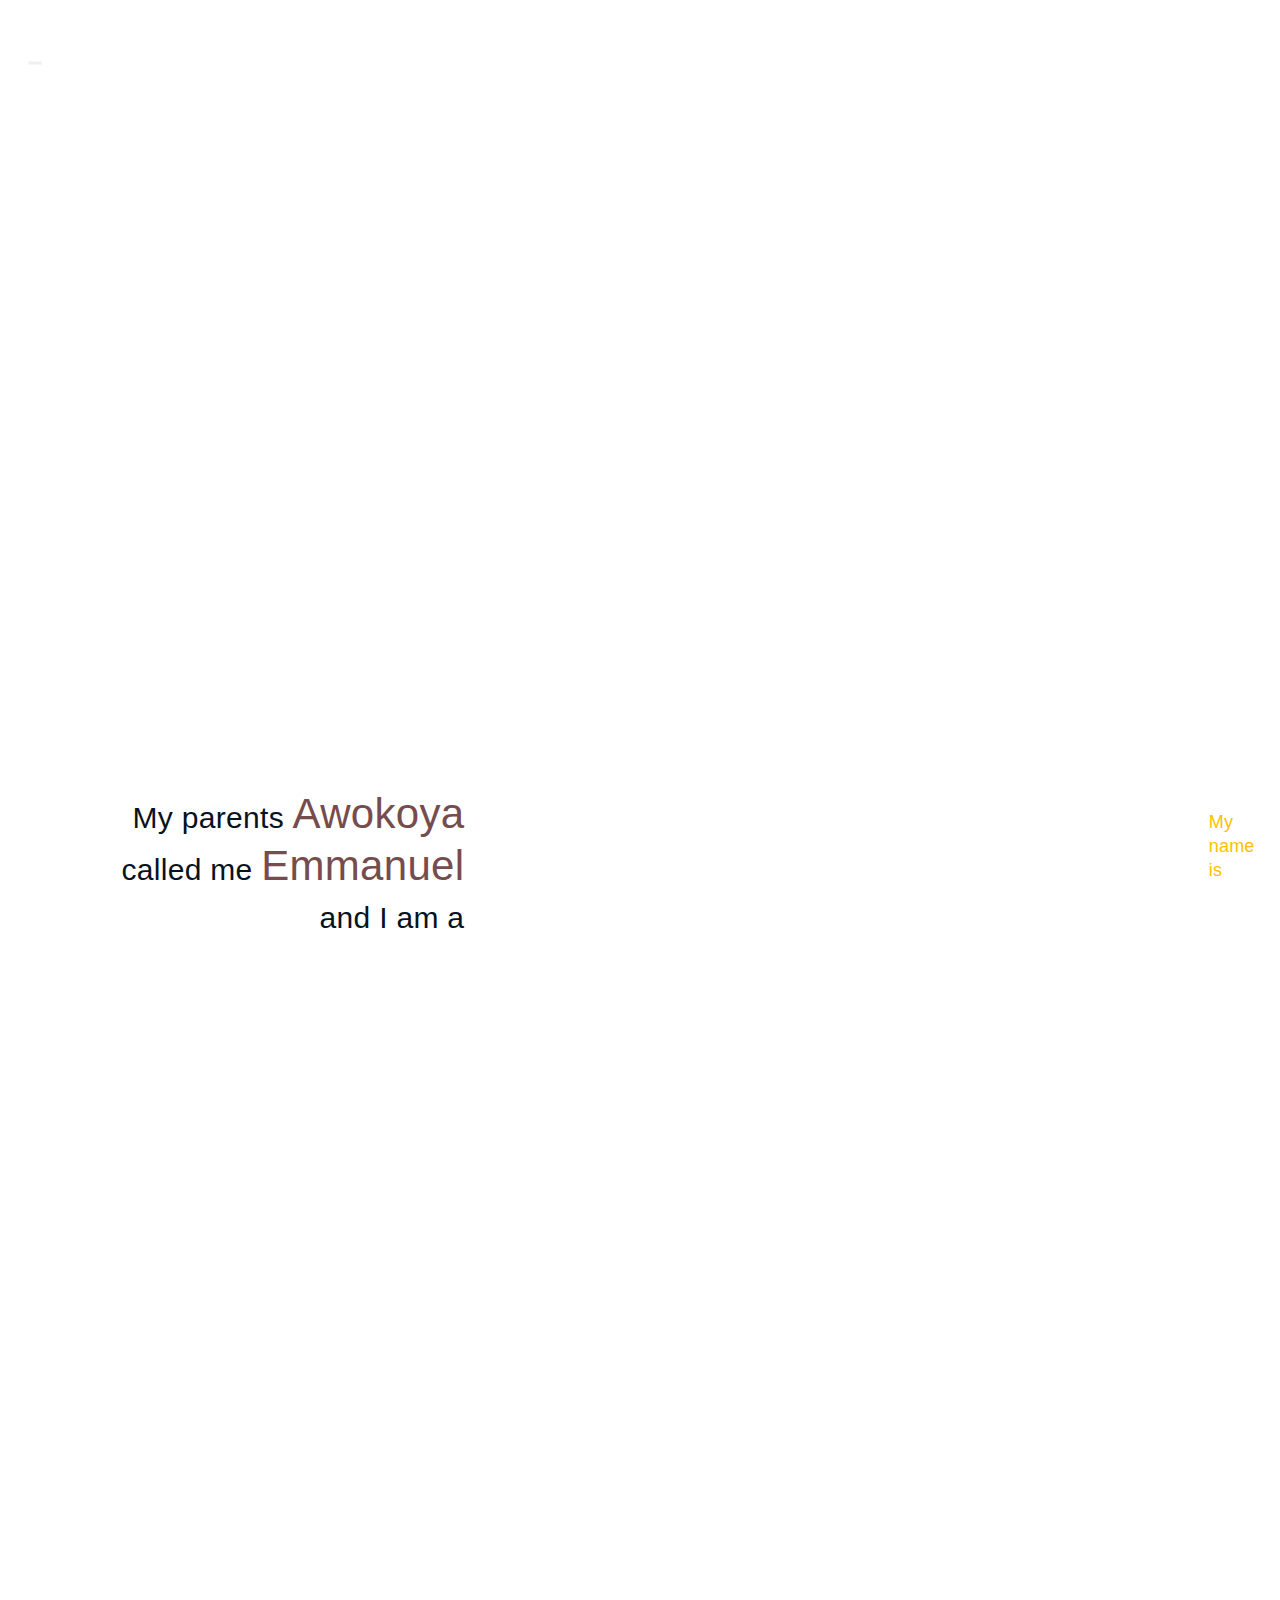
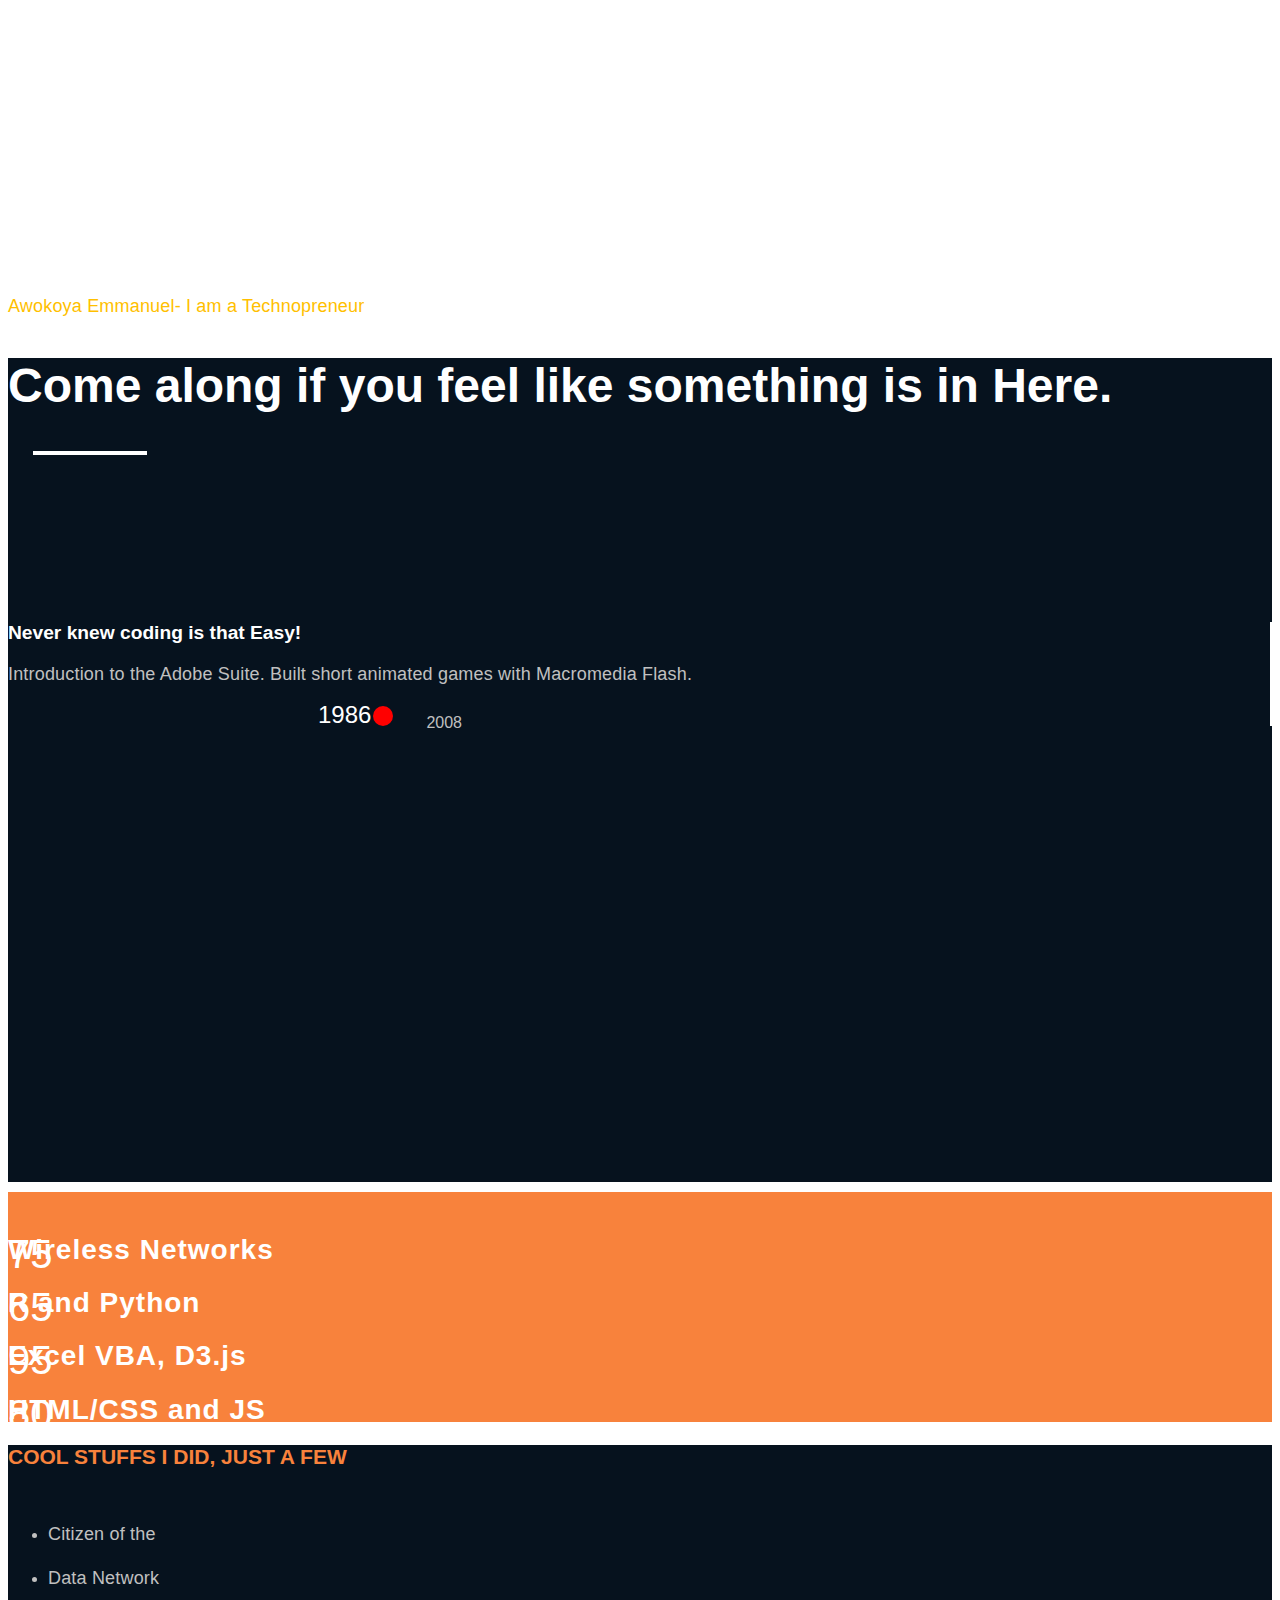
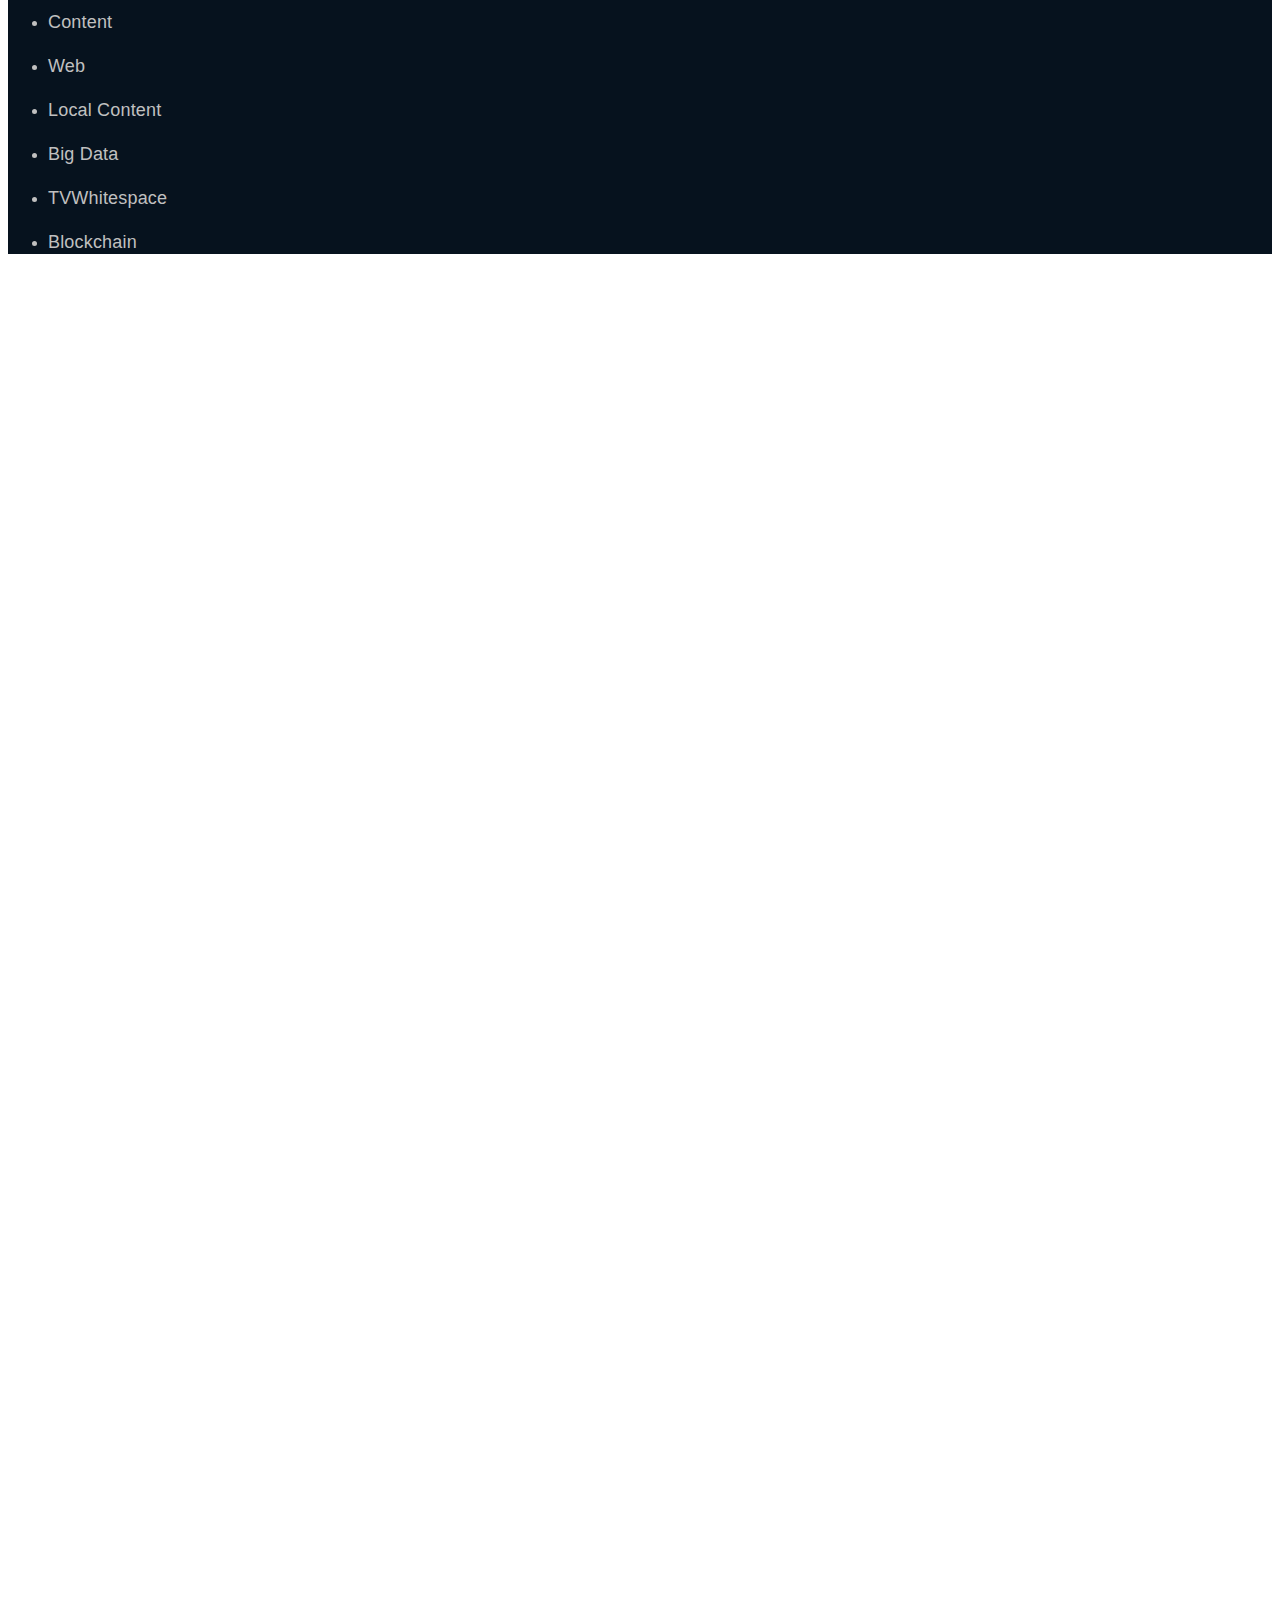
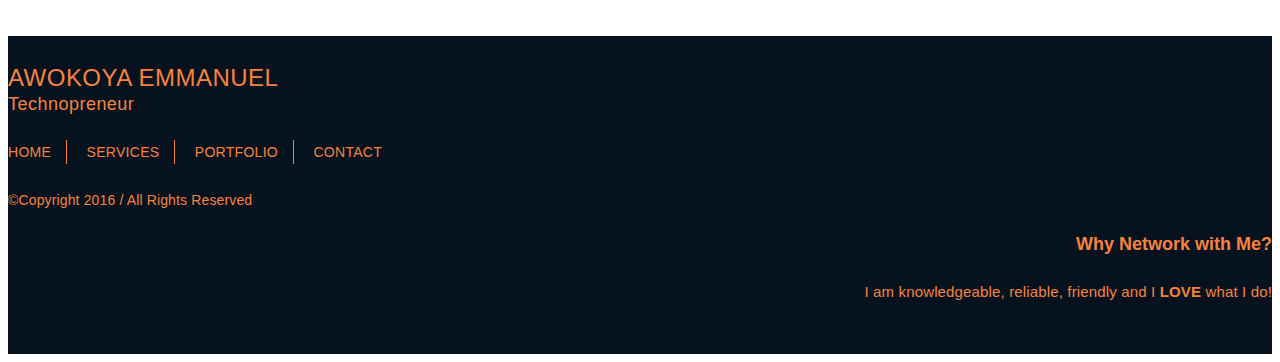
==== index.html @ 20477c86 "Change the home.html to index.html" ====
<!DOCTYPE html>
<html lang="en-US" class="no-js">

    <head>

        <meta charset="utf-8">
        <meta name="viewport" content="width=device-width, initial-scale=1, maximum-scale=1">
        <meta http-equiv="X-UA-Compatible" content="IE=edge">
        <meta name="description" content="A Website of a Data Scientist/Network Engineer" />
        <meta name="keywords" content="Network Engineer, IETF, MEST, Data Science, Front-End Developer" />
        <meta name="author" content="Akin-Awokoya Emmanuel">
        <meta property="og:description" content="Innovative Engineer, developing products for Developing community using cutting edge technology" />
        <meta property="og:title" content="Emmanuel Awokoya, @PenseBien, the Networked Data Guy" />
        <meta property="og:site_name" content="Emmanuel (The Networked Data Guy) Website" />
        <meta property="og:image" content="" />
        <meta property="og:url" content="https://www.imapnigeria.com/Emmanuel" />
        <meta property="og:type" content="article" />

        <title>Emma, The Data Guy | Network Engineer</title>
        <link rel="icon" href="favicon.ico" type="image/x-icon" />

        <link rel="stylesheet" href="css/bootstrap.min.css" tppabs="http://www.imapnigeria.com/emma/css/bootstrap.min.css">
        <link rel="stylesheet" href="css/font-awesome.css" tppabs="http://www.imapnigeria.com/emma/css/font-awesome.css">
        <link rel="stylesheet" href="css/flexslider.css" tppabs="http://www.imapnigeria.com/emma/css/flexslider.css">
        <link rel="stylesheet" href="css/style.css" tppabs="http://www.imapnigeria.com/emma/css/style.css">


        <script type="text/javascript" src="js/modernizr.min.js" tppabs="http://www.imapnigeria.com/js/modernizr.min.js"></script>
    </head>


    <body data-spy="scroll" data-target="#main-nav" data-offset="200">
        <div id="main-nav" class="navbar navbar-fixed-top">
            <div class="container">
                <div class="navbar-header">

                    <button type="button" class="navbar-toggle" data-toggle="collapse" data-target="#site-nav">
                        <span class="icon-bar"></span><span class="icon-bar"></span><span class="icon-bar"></span>
                    </button>

                    <!-- ======= LOGO ========-->
                    <a class="navbar-brand scrollto" href="#home">Emmanuel Awokoya<br><span>Networked Data Guy</span></a>

            </div><!--- the End of the Nav containing the Logo-->

                <div id="site-nav" class="navbar-collapse collapse">
                    <ul class="nav navbar-nav navbar-right">
                        <li class="sr-only"><a href="#home" class="scrollto">Home</a></li>
                        <li><a href="#services" class="scrollto">What I Do</a></li>
                        <li>
                            <a href="#about" class="scrollto">About Me</a>
                        </li>
                        <li>
                            <a href="#portfolio" class="scrollto">Portfolio</a>
                        </li>
                        <li>
                            <a href="#contact" class="scrollto">Contact Me</a>
                        </li>
                    </ul>
                </div><!--End navbar-collapse -->

            </div><!--End container -->

        </div><!--End main-nav -->
    <header id="home" class="jumbotron">

            <div class="container">

                <div class="message-box clearfix visible-lg visible-md hidden-sm hidden-xs">

                    <div class="left-col">
                        <p class="top-message">My parents <span>Awokoya</span> called me <span>Emmanuel</span><br/>and I am a</p>
                        <div class=" flexslider home-slider skills-slider">
                        <ul  class="slides">
                            <li><p>Citizen of the</p></li>
                            <li><p>Data Network</p></li>
                            <li><p>Content</p></li>
                            <li><p>Web</p></li>
                            <li><p>Local Content</p></li>
                            <li><p>Big Data</p></li>
                            <li><p>TVWhitespace</p></li>
                            <li><p>Blockchain</p></li>
                        </ul>
                        </div>
                    </div>

                    <div class="right-col flexslider home-slider">

                        <ul class="slides">
                            <li><p> Internet</p></li>
                            <li><p>Expert</p></li>
                            <li><p>Creator</p></li>
                            <li><p>Developer</p></li>
                            <li><p>Activist</p></li>
                            <li><p class="bg-slides">Enthusiast</p></li>
                            <li><p>Advocate</p></li>
                            <li><p>Newbie</p></li>


                        </ul>

                    </div><!--End home-slider -->

                </div><!--End message-box -->

                <div class="hidden-lg hidden-md visible-sm visible-xs ">
                    <p>My name is <span><b>Awokoya Emmanuel</b></span>- I am a Technopreneur</p>
                </div>

            </div><!--End container -->

        </header><!--End header -->

<!--This the About us Section-->
    <section id="about" class="about-section"> <!--about Us section-->


            <div class="container">
                <h2> <span class="emphasy-md"><strong>Come along</strong></span> if you feel like something is in Here.<span class="line"></span></h2>

                <div class="row">
                    <div class="col-md-4 about-details scrollimation fade-right">
                        <b>I was in Class too! Getting a Degree</b>
                        <p>I studied what I loved at the time; Electrical and Electronics Engineering.</p>
                        <div id="thiscircle"><span>2006</span></div>
                    </div>

                    <div class="col-md-4 about-details">
                        <b>Never knew coding is that Easy!</b>
                        <p>Introduction to the Adobe Suite. Built short animated games with Macromedia Flash.</p>
                        <div id="thiscircle"><span>2008</span></div>
                    </div>

                    <div class="col-md-4 about-details scrollimation fade-left">
                        <b>My First Startup</b>
                        <p>I founded a startup called Desert Touch with my younger brothers and a friend.</p>
                        <div id="thiscircle"><span>2009</span></div>
                    </div>
                </div><!--End row -->

                <div class="row">
                    <div class="col-md-4 about-details scrollimation fade-right">
                        <b>Data wraggling</b>
                        <p>Using Coursera online courses, I thought myself R programming and Python for data analysis. </p>
                        <div id="thiscircle"><span>2011</span></div>
                    </div>

                    <div class="col-md-4 about-details scrollimation fade-right">
                        <b>IS (Information System)</b>
                        <p>As an IS Engineer, I develop a program that help RF engineers make quick decision about Telco Sites. </p>
                        <div id="thiscircle"><span>2014</span></div>
                    </div>

                    <div class="col-md-4 about-details scrollimation fade-left">
                        <b>The New Oil</b>
                        <p>During the compaign, I analysed electorate tweets using sentimental anlaysis to understand their feeling about a politiciant.</p>
                        <div id="thiscircle"><span>2015</span></div>
                    </div>
                </div><!--End row -->
            </div><!--End container -->

        </section><!--End about section -->

        <section id="skills">

            <div class="container">

                <div class="row skills">

                    <div class="col-sm-6 col-md-3 text-center">
                        <span class="chart" data-percent="75"><span class="percent">75</span></span>
                        <h2 class="text-center">Wireless Networks</h2>
                    </div>
                    <div class="col-sm-6 col-md-3 text-center">
                        <span class="chart" data-percent="65"><span class="percent">65</span></span>
                        <h2 class="text-center">R and Python</h2>
                    </div>
                    <div class="col-sm-6 col-md-3 text-center">
                        <span class="chart" data-percent="95"><span class="percent">95</span></span>
                        <h2 class="text-center">Excel VBA, D3.js</h2>
                    </div>
                    <div class="col-sm-6 col-md-3 text-center">
                        <span class="chart" data-percent="80"><span class="percent">80</span></span>
                        <h2 class="text-center">HTML/CSS and JS</h2>
                    </div>

                </div><!--End row -->

            </div><!--End container -->

        </section><!--End skills section -->

        <!-- PORTFOLIO -->
        <section  id="portfolio">
            <div class="container">
                <h2> Cool Stuffs I did, Just a few</h2>
                <div class="row">
                    <div class="col-sm-12 col-md-6 text-center">
                       <img src="">
                    </div>
                    <div class="col-sm-12 col-md-6 text-center">
                         <div class=" ">
                        <ul  class="">
                            <li><p>Citizen of the</p></li>
                            <li><p>Data Network</p></li>
                            <li><p>Content</p></li>
                            <li><p>Web</p></li>
                            <li><p>Local Content</p></li>
                            <li><p>Big Data</p></li>
                            <li><p>TVWhitespace</p></li>
                            <li><p>Blockchain</p></li>
                        </ul>
                        </div>
                    </div>
                    </div>
                  </div><!--End of container-->

        </section><!-- End portfolio section -->

        <section  id="contact">

            <div class="container">

                <h1 class="section-title scrollimation scale-in">Keep in <span>Touch</span> with me</h1>

                <div class="row">

                    <div class="col-sm-5 contact-info scrollimation fade-right">

                        <p>Do you have an interesting idea that you would like to bring to life?
                        <br />


                        <br />
                        <span style="font-size:2em;">Drop Me a Line!</span>

                        <br />

                        </p>



                        <address>
                            Emmanuel Awokoya<br />
                            Github<br />

                            akinpense2@gmail.com
                        </address>
                        <img src="headshot.jpg" tppabs="http://www.imapnigeria.com/emma/images/headshot.jpg" style="box-shadow: 2px 1px 10px #000;"/>
                        <ul class="socials">
                            <li><a href="http://www.twitter.com/penseBien" tppabs="http://www.twitter.com/penseBien"><i class="icon-twitter"></i></a></li>
                            <li><a href="https://www.facebook.com/penseBien" tppabs="http://www.facebook.com/;penseBien"><i class="icon-facebook"></i></a></li>
                            <li><a href="https://plus.google.com/u/1/+AwokoyaEmma/ " tppabs="https://plus.google.com/u/1/+AwokoyaEmma"><i class="icon-google-plus"></i></a></li>
                        </ul>

                    </div>

                    <!--=== Contact Form ===-->

                    <form id="contact-form" class="col-sm-7 scrollimation fade-left" action="http://www.imapnigeria.com/emma/contact.php" method="post" novalidate>

                        <div class="form-group">
                          <label class="control-label" for="contact-name">Name</label>
                          <div class="controls">
                            <i class="icon-user"></i>
                            <input id="contact-name" name="contactName" placeholder="My name is..." class="form-control input-lg requiredField" type="text" data-error-empty="Please enter your name">
                          </div>
                        </div><!-- End name input -->

                        <div class="form-group">
                          <label class="control-label" for="contact-mail">Email</label>
                          <div class=" controls">
                            <i class="icon-envelope"></i>
                            <input id="contact-mail" name="email" placeholder="Please respond at..." class="form-control input-lg requiredField" type="email" data-error-empty="Please enter your email" data-error-invalid="Invalid email address">
                          </div>
                        </div><!-- End email input -->

                        <div class="form-group">
                          <label class="control-label" for="contact-message">Message</label>
                            <div class="controls">
                                <i class="icon-comment"></i>
                                <textarea id="contact-message" name="comments"  placeholder="I wanna talk about..." class="form-control input-lg requiredField" rows="5" data-error-empty="Please enter your message"></textarea>
                            </div>
                        </div><!-- End textarea -->

                        <p><button name="submit" type="submit" class="btn btn-theme btn-lg" data-error-message="Error!" data-sending-message="Sending..." data-ok-message="Message Sent"><i class="icon-location-arrow"></i>Send Message</button></p>
                        <input type="hidden" name="submitted" id="submitted" value="true" />

                    </form><!-- End contact-form -->

                </div><!-- End row -->

            </div><!-- End container -->

        </section><!-- End contact section -->
        <footer id="main-footer">

            <div class="container">

                <div class="row">

                    <div class="col-sm-6 left-col">
                        <h1 class="small-logo">Awokoya Emmanuel<br><span>Technopreneur</span></h1>

                        <ul class="footer-nav">
                            <li><a class="scrollto" href="#home">Home</a></li>
                            <li><a class="scrollto" href="#services">Services</a></li>
                            <li><a class="scrollto" href="#portfolio">Portfolio</a></li>
                            <li><a class="scrollto" href="#contact">Contact</a></li>
                        </ul>
                        <p>&copy;Copyright 2016 / All Rights Reserved</p>
                    </div>

                    <div class="col-sm-6 right-col">
                        <h2>Why Network with Me?</h2>
                        <p><b>I am knowledgeable, reliable, friendly and I <strong>LOVE</strong> what I do! </b></p>

                    </div>
                </div><!-- End row -->

            </div><!-- End container -->

        </footer><!-- End footer -->





    <script src="js/jquery.min.js" tppabs="http://ajax.googleapis.com/ajax/libs/jquery/1.8.2/jquery.min.js"></script>
    <script>window.jQuery || document.write('<script src="js/jquery-1.8.2.min.js"/*tpa=http://www.imapnigeria.com/emma/js/libs/jquery-1.8.2.min.js*/>\x3C/script>')</script>

    <script src="js/bootstrap.min.js" tppabs="http://www.imapnigeria.com/emma/js/libs/bootstrap.min.js"></script>
    <script src="js/jquery.scrollto.js" tppabs="http://www.imapnigeria.com/emma/js/jquery.scrollto.js"></script>
    <script src="js/jquery.flexslider.min.js" tppabs="http://www.imapnigeria.com/emma/js/jquery.flexslider.min.js"></script>
    <script src="js/twitterFetcher_v10_min.js" tppabs="http://www.imapnigeria.com/emma/js/twitterFetcher_v10_min.js"></script>
    <script src="js/jquery.masonry.min.js" tppabs="http://www.imapnigeria.com/emma/js/jquery.masonry.min.js"></script>
    <script src="js/waypoints.min.js" tppabs="http://www.imapnigeria.com/emma/js/waypoints.min.js"></script>
    <script src="js/jquery.easypiechart.js" tppabs="http://www.imapnigeria.com/emma/js/jquery.easypiechart.js"></script>
    <script src="js/jquery.backstretch.min.js" tppabs="http://www.imapnigeria.com/emma/js/jquery.backstretch.min.js"></script>
    <script src="js/contact.js" tppabs="http://www.imapnigeria.com/emma/js/contact.js"></script>
    <script src="js/designr.js" tppabs="http://www.imapnigeria.com/emma/js/designr.js"></script>


    </body>
</html>
---- css/style.css ----
@font-face {
        font-family: 'NHaasGroteskDSW02-35XLt';
        src: url("../fonts/neuehaasgroteskdisplayw02xtralt.eot")/*tpa=http://adamrudzki.com/assets/ff/neuehaasgroteskdisplayw02xtralt.eot*/;
        src: url("../fonts/neuehaasgroteskdisplayw02xtralt.eot-#iefix")/*tpa=http://adamrudzki.com/assets/ff/neuehaasgroteskdisplayw02xtralt.eot?#iefix*/ format('embedded-opentype'),
                 url("../fonts/neuehaasgroteskdisplayw02xtralt.woff")/*tpa=http://adamrudzki.com/assets/ff/neuehaasgroteskdisplayw02xtralt.woff*/ format('woff'),
                 url("../fonts/neuehaasgroteskdisplayw02xtralt.ttf")/*tpa=http://adamrudzki.com/assets/ff/neuehaasgroteskdisplayw02xtralt.ttf*/ format('truetype'),
                 url("../fonts/neuehaasgroteskdisplayw02xtralt.svg#neuehaasgroteskdisplayw02xtralt")/*tpa=http://adamrudzki.com/assets/ff/neuehaasgroteskdisplayw02xtralt.svg#neuehaasgroteskdisplayw02xtralt*/ format('svg');
        font-weight: normal;
        font-style: normal;
}

@font-face {
        font-family: 'NHaasGroteskDSW02-15UltTh';
        src: url("../fonts/neuehaasgroteskdisplayw02ultth.eot")/*tpa=http://adamrudzki.com/assets/ff/neuehaasgroteskdisplayw02ultth.eot*/;
        src: url("../fonts/neuehaasgroteskdisplayw02ultth.eot-#iefix")/*tpa=http://adamrudzki.com/assets/ff/neuehaasgroteskdisplayw02ultth.eot?#iefix*/ format('embedded-opentype'),
                 url("../fonts/neuehaasgroteskdisplayw02ultth.woff")/*tpa=http://adamrudzki.com/assets/ff/neuehaasgroteskdisplayw02ultth.woff*/ format('woff'),
                 url("../fonts/neuehaasgroteskdisplayw02ultth.ttf")/*tpa=http://adamrudzki.com/assets/ff/neuehaasgroteskdisplayw02ultth.ttf*/ format('truetype'),
                 url("../fonts/neuehaasgroteskdisplayw02ultth.svg#neuehaasgroteskdisplayw02ultth")/*tpa=http://adamrudzki.com/assets/ff/neuehaasgroteskdisplayw02ultth.svg#neuehaasgroteskdisplayw02ultth*/ format('svg');
        font-weight: normal;
        font-style: normal;
}
@font-face {
        font-family: 'NHaasGroteskTXW02-65Md';
        src: url("../fonts/neuehaasgrotesktextw02medium.eot")/*tpa=http://adamrudzki.com/assets/ff/neuehaasgrotesktextw02medium.eot*/;
        src: url("../fonts/neuehaasgrotesktextw02medium.eot-#iefix")/*tpa=http://adamrudzki.com/assets/ff/neuehaasgrotesktextw02medium.eot?#iefix*/ format('embedded-opentype'),
                 url("../fonts/neuehaasgrotesktextw02medium.woff")/*tpa=http://adamrudzki.com/assets/ff/neuehaasgrotesktextw02medium.woff*/ format('woff'),
                 url("../fonts/neuehaasgrotesktextw02medium.ttf")/*tpa=http://adamrudzki.com/assets/ff/neuehaasgrotesktextw02medium.ttf*/ format('truetype'),
                 url("../fonts/neuehaasgrotesktextw02medium.svg#neuehaasgrotesktextw02medium")/*tpa=http://adamrudzki.com/assets/ff/neuehaasgrotesktextw02medium.svg#neuehaasgrotesktextw02medium*/ format('svg');
        font-weight: normal;
}

div#thiscircle {
    position: relative;
    width: 20px;
    height: 20px;
    background: red;
    -moz-border-radius: 50px;
    -webkit-border-radius: 50px;
    border-radius: 50%;
    top: 0px;
    left: 365px;
}


/*This code can be optimized to allow one single code to be loaded while the content of the circle changes.*/
#thiscircle::before{
    position: relative;
    content: "1986";
    font-size: 1.5em;
    top: -5px;
    right: 55px;
    color: #fff;
}




/*Emmanuel Addition*/

#about h2 {
    margin-bottom: 40px;
    font-size: 48px;
    line-height: 55px;
    font-family: 'NHaasGroteskDSW02-15UltTh', sans-serif;
    text-transform: none;
    color: #fff;


}
#about .about-details{
    border-right: 2px solid #fff;
    margin-bottom: 10px;
}

.emphasy-md{
    font-family: 'NHaasGroteskTXW02-65Md', sans-serif;
    font-weight: bold;
}
#about .line{
    width: 114px;
    height: 4px;
    background-color: #fff;
    display: inline-block;
    margin: 2px 25px;
}

#skills {
    padding-top:40px;
    background-color: #F8823C;
}
#skills h2{
    font-size: 28px;
    line-height: 25px;
    letter-spacing: 1px;
    font-family: 'NHaasGroteskDSW02-15UltTh', sans-serif;
    text-transform: none;
    color: #fff;
}
span.percent{
    font-size: 40px;
    color: #fff;
}
h2.text-center {
    margin-top: -40px;
}
#portfolio{
    background-color: #06121e;
}
#filter-works ul li {
    display: inline-block;
    padding: 0;
    line-height: 24px;
    background: transparent;
    margin: 0 0 0 10px;
}
/*----------------------
---Main Layout Styles---
------------------------*/
.img-center{
    margin:20px auto;
}


#main-nav a.ir-logo {
    margin:0;
    margin-top:5px;
    padding:0;
    width:151px;
    height:57px;
    text-indent: 200%;
    white-space: nowrap;
    overflow: hidden;
    background: url("logo.png")/*tpa=http://www.imapnigeria.com/emma/logo.png*/;
}

#main-nav a.ir-logo span{
    color:transparent;
    font:0/0 a;
}

.navbar {
    margin:0;
    border-radius:0;
}


/*----------------------
-----Contact Styles-----
------------------------*/

#contact {
    background:transparent;
    color:#fff;
    padding:80px 0;
    border-top: 10px dashed #fff;
    border-bottom: 10px dashed #fff;

}

#contact .section-title {
color: #F8823C;
font-weight: 700;
text-shadow: 1px 1px rgba(255, 255, 255, 0.7);
margin-bottom: 84px;
}

#contact .section-title [class*=icon]{
    color:#FFBF00;
    -webkit-transform: rotate(-15deg);
    -moz-transform: rotate(-15deg);
    -ms-transform: rotate(-15deg);
    transform:rotate(-15deg);
    opacity:0.6;
    filter:alpha(opacity=60);
}


#contact .contact-info p,
#contact .contact-info address{
    margin:0 0 30px;
    font-size:18px;
    line-height:30px;
    font-weight:400;
    background: rgba(0,0,0,.5);
    padding:15px;
}


#contact .socials{
    margin:0;
    padding:0;
    margin-bottom:24px;
}

#contact .socials li{
    display:inline-block;
    margin:0 15px 15px 0;
}

#contact .socials li a{
    display:inline-block;
    width:48px;
    height:48px;
    font-size:32px;
    line-height:48px;
    text-align:center;
    text-decoration:none;
    margin:0;
    padding:0;
    color: rgba(0, 0, 0, 0.49);
    -webkit-transition:color 0.2s ease-out;
    transition:color 0.2s ease-out;
}


#contact .socials li a:hover{
    padding:0;
    color:#FFBF00;
    text-decoration:none;
}


#contact-form .form-group label{
    display:none;
    font-size:18px;
    line-height:24px;
    font-weight:400;
    text-transform:uppercase;
}

#contact-form.no-placeholder .form-group label{
    display:block;
}

#contact-form .form-control {
    background:#fff;
    background:rgba(255,255,255,0.9);
    border:none;
    border-radius:1px;
    outline:none;
    box-shadow:none;
    margin-bottom:30px;
    height:68px;
    font-size:30px;
    line-height:48px;
    font-weight:300;
    color:#FFBF00;
    padding-left:64px;
}

#contact-form .form-group{
    position:relative;
}

#contact-form .form-group [class*="icon-"] {
    display:block;
    width:64px;
    position:absolute;
    top:0;
    left:5px;
    color:#FFBF00;
    font-size:32px;
    line-height:68px;
    text-align:center;
    font-weight:300;

}

#contact-form.no-placeholder .form-group [class*="icon-"]{
    top:30px;
}

#contact-form textarea.form-control {
    height:auto;
    max-width:100%;
    min-width:100%;
    font-size:30px;
    line-height:42px;
    padding-top:14px;
}

#contact-form .form-control:focus {
    border:none;
    outline:none;
    box-shadow:none;
}

#contact-form .form-control::-webkit-input-placeholder { /* WebKit browsers */
    color:   #F8823C;
}
#contact-form .form-control:-moz-placeholder { /* Mozilla Firefox 4 to 18 */
    color:    #F8823C;
    opacity:1;
}
#contact-form .form-control::-moz-placeholder { /* Mozilla Firefox 19+ */
    color:    #F8823C;
    opacity:1;
}
#contact-form .form-control:-ms-input-placeholder { /* Internet Explorer 10+ */
    color:    #F8823C;
}

#contact-form .error-message {
    background:#F8823C;
    padding:10px 20px;
    position:absolute;
    top:-10px;
    right:-10px;
    font-size:16px;
    font-weight:400;
}

/*----------------------
-----Footer Styles-----
------------------------*/
#main-footer {
    background:#06121e;
    color:#F8823C;
    padding:30px 0;
    margin-top:2px;
    }

#main-footer .small-logo {
    padding:0;
    margin:0;
    margin-bottom:24px;
    font-size:24px;
    line-height:24px;
    font-weight:normal;
    color:#F8823C;
}

#main-footer .small-logo span {
    padding:0;
    font-size:18px;
    line-height:24px;
    font-weight:300;
    text-transform:none;
}


#main-footer ul.footer-nav {
    list-style:none;
    padding:0;
    margin:0;
    margin-bottom:24px;
}

#main-footer ul.footer-nav li{
    display:inline-block;
    padding:0 15px;
    line-height:24px;
    border-right:1px solid #F8823C;
}

#main-footer ul.footer-nav li:first-child{
    padding-left:0;
}

#main-footer ul.footer-nav li:last-child{
    border-right:none;
}

#main-footer ul.footer-nav li a{
    color:#F8823C;
    text-decoration:none;
    font-size:14px;
    line-height:24px;
    font-weight:400;
    text-transform:uppercase;
    letter-spacing:0.02em;
    padding:0;
    -webkit-transition:color 0.2s ease-out;
    transition:color 0.2s ease-out;
}

#main-footer ul.footer-nav li a:hover,
#main-footer ul.footer-nav li a:active{
    color:#65c3aa;
    text-decoration:none;
}

#main-footer p{
    color:#F8823C;
    font-size:14px;
    line-height:24px;
    font-weight:400;
}

#main-footer .right-col{
    text-align:right;
}

#main-footer .right-col h2{
    text-transform:none;
    font-size:18px;
    line-height:24px;
    font-weight:700;
    margin:0 0 24px;
}

#main-footer .right-col p{
    font-size:15px;
    line-height:24px;
    font-weight:300;
}


/*------------------------
---Scrolling animations---
-------------------------*/

.scrollimation.fade-in{
    opacity:0;
    -webkit-transition:opacity 0.4s ease-out;
    transition:opacity 0.4s ease-out;
}

.scrollimation.fade-in.in{
    opacity:1;
}

.scrollimation.scale-in{
    opacity:0;
    -webkit-transform: scale(0.8);
    -moz-transform: scale(0.8);
    -ms-transform: scale(0.8);
    transform:scale(0.8);
    -webkit-transition: -webkit-transform .6s cubic-bezier(.17,.89,.67,1.57), opacity .6s ease-out;
    transition: transform .6s cubic-bezier(.17,.89,.67,1.57), opacity .6s ease-out;
}

.scrollimation.scale-in.in{
    opacity:1;
    -webkit-transform: scale(1);
    -moz-transform: scale(1);
    -ms-transform: scale(1);
    transform:scale(1);
}

.scrollimation.fade-right{
    opacity:0;
    -webkit-transform: translateX(-30px);
    -moz-transform: translateX(-30px);
    -ms-transform: translateX(-30px);
    transform:translateX(-30px);
    -webkit-transition: -webkit-transform .6s ease-in,opacity .8s ease-in;
    transition: transform .6s ease-in,opacity .8s ease-in;
}

.scrollimation.fade-right.in{
    opacity:1;
    -webkit-transform: translateX(0px);
    -moz-transform: translateX(0px);
    -ms-transform: translateX(0px);
    transform:translateX(0px);
}

.scrollimation.fade-left{
    opacity:0;
    -webkit-transform: translateX(30px);
    -moz-transform: translateX(30px);
    -ms-transform: translateX(30px);
    transform:translateX(30px);
    -webkit-transition: -webkit-transform .6s ease-in,opacity .8s ease-in;
    transition: transform .6s ease-in,opacity .8s ease-in;
}

.scrollimation.fade-left.in{
    opacity:1;
    -webkit-transform: translateX(0px);
    -moz-transform: translateX(0px);
    -ms-transform: translateX(0px);
    transform:translateX(0px);
}

.scrollimation.fade-up{
    opacity:0;
    -webkit-transform: translateY(30px);
    -moz-transform: translateY(30px);
    -ms-transform: translateY(30px);
    transform:translateY(30px);
    -webkit-transition: -webkit-transform .6s ease-in,opacity .8s ease-in;
    transition: transform .5s ease-in,opacity .8s ease-in;
}

.scrollimation.fade-up.in{
    opacity:1;
    -webkit-transform: translateY(0px);
    -moz-transform: translateY(0px);
    -ms-transform: translateY(0px);
    transform:translateY(0px);
}

.touch .scrollimation.fade-in{
    opacity:1;
}

.touch .scrollimation.scale-in{
    opacity:1;
    -webkit-transform: scale(1);
    -moz-transform: scale(1);
    -ms-transform: scale(1);
    transform:scale(1);
}

.touch .scrollimation.fade-right{
    opacity:1;
    -webkit-transform: translateX(0px);
    -moz-transform: translateX(0px);
    -ms-transform: translateX(0px);
    transform:translateX(0px);
}

.touch .scrollimation.fade-left{
    opacity:1;
    -webkit-transform: translateX(0px);
    -moz-transform: translateX(0px);
    -ms-transform: translateX(0px);
    transform:translateX(0px);
}

.touch .scrollimation.fade-up{
    opacity:1;
    -webkit-transform: translateY(0px);
    -moz-transform: translateY(0px);
    -ms-transform: translateY(0px);
    transform:translateY(0px);
}

/*---------------------------
---Main Typography Styles----
-----------------------------*/

body{
    font-family: Lato, sans-serif;
}

h1,
h2,
h3,
h4,
h5,
h6{
    font-family: Lato, sans-serif;
    color:#F8823C;
}

h1 {
    font-size:30px;
    line-height:30px;
    font-weight:300;
    text-transform:uppercase;
    letter-spacing:0.02em;
}

h1.section-title{
    position:relative;
    margin:0 0 24px;
    padding-top: 50px;
    font-size:48px;
    line-height:64px;
    font-weight:300;
    text-align:center;
    color:#FFBF00;
    z-index:1;
}

.section-title span {
    font-size:150%;
    font-weight:700;
    color: rgb(117, 77, 77);
}

#contact .section-title span {
    font-size:150%;
    font-weight:700;
    color: #fff!important;
}

.section-title [class*=icon]{
    position:absolute;
    top:10px;
    left:50%;
    margin-left:-60px;
    font-size:120px;
    color: #E6F3AF;
    z-index:-1;
    opacity:0.5;
}

h2 {
    font-size:21px;
    line-height:24px;
    font-weight:bold;
    text-transform:uppercase;
}

p {
    font-size:18px;
    line-height:24px;
    font-weight:300;
    letter-spacing:0.01em;
    margin-bottom:20px;
}

a,
a:hover,
a:focus {
    outline:none !important;
    text-decoration:none;
}

a {
  color: #30695a;
  text-decoration: none;
}

a:hover,
a:focus {
  color: #327b69;
  text-decoration: none;
}

a:focus,
.btn:focus {
  outline: none;
}

/*----------------------
---Main Color Styles----
------------------------*/
body {
    color:#C0C0C0;
    overflow-x:hidden;
}

#main-nav .navbar-toggle{
    border:1px solid rgba(255,255,255,0.5);
    border-radius:0;
}

#main-nav .icon-bar {
    background:#fff;
}

.btn-theme{
    color:#fff;
    background-color:#FFBF00;
    padding:15px 90px;
    font-size:24px;
    font-weight:300;
    text-transform:uppercase;
    border:none;
    border-radius:0;
    -webkit-transition:background-color 0.2s ease-out;
    transition:background-color 0.2s ease-out;
}

.btn-theme:hover{
    cursor:pointer;
    color:#fff;
    background-color:#65c3aa;
}

.btn-theme:active,
.btn-theme:focus{
    color:#fff;
}


.btn-theme [class*=icon]{
    margin-right:10px;
}


.btn-theme.transparent{
    color:rgb(117, 77, 77);
    background-color:transparent;
    padding:14px 35px;
    border:2px solid rgb(117, 77, 77);
    font-weight:400;
    -webkit-transition:all 0.3s ease-out;
    transition:all 0.3s ease-out;
}

.btn-theme.transparent:hover,
.btn-theme.transparent:focus,
.btn-theme.transparent:active{
    color:rgb(117, 77, 77);
    background-color:#fff;
    border:2px solid #fff;
    opacity:1;
}

/*----------------------
----Navigation Styles---
------------------------*/

.navbar-brand,
.navbar-brand:hover,
.navbar-brand:active,
.navbar-brand:focus {
    padding:0 10px;
    font-size:30px;
    line-height:30px;
    font-weight:normal;
    color:#fff;
}

.navbar-brand span {
    font-size:24px;
    font-weight:300;
}

#main-nav.scrolled .navbar-brand{
    color:#F8823C;
}

#main-nav{
    background:transparent;
    color:#fff;
    box-shadow:0 0 0px transparent;
    -webkit-transition:background 0.3s ease-out;
    transition:background 0.3s ease-out;
}

#main-nav.scrolled{
    background:#fff;
    border-bottom:1px solid #ddd;
}

#main-nav.scrolled .navbar-toggle{
    color:#FFBF00;
    border-color:#FFBF00;
}

#main-nav.scrolled .navbar-toggle .icon-bar{
    background:#FFBF00;
}

#main-nav .container{
    padding:30px 20px;
    -webkit-transition:padding 0.5s ease-out;
    transition:padding 0.5s ease-out;
}

#main-nav.scrolled .container{
    padding:10px 20px;
}

#main-nav .nav a,
#main-nav .nav a:active,
#main-nav .nav a:hover{
    padding:0px 10px;
    font-size:18px;
    line-height:54px;
    font-weight:400;
    background:transparent;
    color:#fff;
}


#main-nav.scrolled .nav a,
#main-nav.scrolled .nav a:active,
#main-nav.scrolled .nav a:hover{
    color:#F8823C;
}


#main-nav li{
    background:transparent;
    margin:0 10px;
    border:2px solid transparent;
}

#main-nav .dropdown-menu a{
    font-size:14px;
}

/* Hover Effect */
#main-nav .nav a {
    position:relative;
}

#main-nav .nav a:before {
    position: absolute;
    bottom:-5px;
    left: 50%;
    color: transparent;
    content: '•';
    text-shadow: 0 0 transparent;
    font-size: 16px;
    line-height:21px;
    -webkit-transition: text-shadow 0.3s, color 0.3s;
    -moz-transition: text-shadow 0.3s, color 0.3s;
    transition: text-shadow 0.3s, color 0.3s;
    -webkit-transform: translateX(-50%);
    -moz-transform: translateX(-50%);
    transform: translateX(-50%);
    pointer-events: none;
}

#main-nav .nav a:hover:before,
#main-nav .nav li.active a:before {
    color: #fff;
    text-shadow: 12px 0 #fff, -12px 0 #fff;
}

#main-nav.scrolled .nav a:hover:before,
#main-nav.scrolled .nav li.active a:before {
    color: #FFBF00;
    text-shadow: 12px 0 #FFBF00, -12px 0 #FFBF00;
}

.no-textshadow #main-nav .nav a:before {
    content: '• • •';
}

.no-csstransforms #main-nav .nav a:before {
    margin-left:-15px;
}

/*----------------------
-----Header Styles------
------------------------*/


/*----------------------
-----Emmanuel Additions-----
------------------------*/
.bg-slides{
    font-size: 3.7em;

}


.skills-slider{
    color: #FFBF00;

}

.about-section{
    background-color: #06121e;
}

.about-details b{
    color: rgba(255,255,255,1);
    font-size: 1.2em;
}

/*----------------------
----- End of Emmanuel Additions-----
------------------------*/

.jumbotron .skills-slider{
    border:none;
    box-shadow: none;
    margin-top: -40px;
    background: rgba(0,0,0,0)
}

p.top-message {
    color:#06121e;
}



.jumbotron {
    background:transparent;
    color:#FFBF00;
}

header.jumbotron{
    padding:0;
    margin-bottom:0;
    min-height:500px;
}

.jumbotron .left-col,
.jumbotron .right-col{
    float:left;
}

.jumbotron .message-box{
    width:90%;
    margin:300px auto 0;
    background:#fff;
    background:rgba(255,255,255,0.9);
    padding:20px 0;

}

.jumbotron .left-col{
    width:35%;
    text-align:right;
}

.jumbotron .right-col{
    width:65%;
    text-align:left;
    overflow:hidden;
    border:none;
    box-shadow:none;
    background:transparent;
    margin:50px 0 0 0;
    padding:0;
}

.jumbotron .left-col p{
    display:inline-block;
    margin:0;
    padding:18px 5px 12px 30px;
    font-size:30px;
    font-weight:300;
    line-height:48px;
}

.jumbotron .left-col p span{
    font-size:42px;
    font-weight:400;
    color: rgb(117, 77, 77);
}

.jumbotron .right-col p{
    display:inline-block;
    margin:0;
    padding:10px 30px 10px 5px;
    font-size:90px;
    line-height:110px;
    font-weight:900;
    text-transform:uppercase;
    color: rgb(117, 77, 77);

}

.jumbotron .home-slider .slides li {
    opacity:0;
    -webkit-ransition:opacity 0.4s ease-out;
    transition:opacity 0.4s ease-out;
}

.no-csstransitions .jumbotron .home-slider .slides li {
    opacity:1;
}

.jumbotron .home-slider .slides li.flex-active-slide,
.jumbotron .home-slider .slides li.clone {
    opacity:1;
}




/*------------------------
-----Services Styles------
------------------------*/

#services{
    background:rgba(227, 231, 145, 1);
    color:#999;
    padding:80px 0;
}

#services .row.line {
    height:6px;
    background:#FFBF00;
    margin-bottom:24px;
}

#services .line .spot {
    margin:-7px auto;
    display:block;
    width:20px;
    height:20px;
    background:#FFBF00;
    border:5px solid #fff;
    border-radius:50%;
}

.services .icon {
    position:relative;
    display:inline-block;
    padding:0;
    margin-bottom:24px;
    width:160px;
    height:160px;
    text-align:center;
    font-size:72px;
    line-height:130px;
    color:#362924;
    background:none;
    border:10px solid #FFBF00;
    border-radius:50%;
    z-index:1;
    -webkit-transition:color 0.2s ease-in;
    transition:color 0.2s ease-in;
}

.no-opacity .services .icon {
    color:#fff;
}

.services .icon:after {
    pointer-events: none;
    content:"";
    position:absolute;
    width:100%;
    height:100%;
    background:#FFBF00;
    border-radius:50%;
    border:2px solid #FFBF00;
    -webkit-box-sizing: content-box;
    -moz-box-sizing: content-box;
    box-sizing: content-box;
    top:-2px;
    left:-2px;
    z-index:-1;
    -webkit-transform: scale(1.4);
    -moz-transform: scale(1.4);
    -ms-transform: scale(1.4);
    transform: scale(1.4);
    opacity: 0;
    -webkit-transition: all 0.4s ease-out;
    -moz-transition: all 0.4s ease-out;
    transition: all 0.4s ease-out;
}

.services .icon:hover{
    color:rgba(227, 231, 145, 1)
}

.services .icon:hover:after {
    -webkit-transform: scale(1);
    -moz-transform: scale(1);
    -ms-transform: scale(1);
    transform: scale(1);
    opacity: 1;
    transition: all 0.4s ease-out;
}

.services .item {
    margin-bottom:80px;
}

.services h2 {
    margin: 0;
    margin-bottom: 24px;
    line-height: 30px;
    font-size: 30px;
    font-weight: 400;
    text-shadow:1px 1px rgba(255,255,255,.8);
}

.services p {
    margin:0;
    margin-bottom:24px;
    color: #666;
}


.services.bottom-row p {
    margin-top:48px;
}
/*--Emmanual Add*/
.services-description {
    margin-left: 15px;padding: 18px;
    text-align: justify;
    border-right: 5px groove #666;
    border-top: 16px groove #333;
    border-left: 5px groove #666;
    border-bottom: 3px solid #000;"}
.bg-service-heading{
    line-height: 34px;
}

.service-short-desription{
    color:#FFBF00;
    font-size: 16px;
}




/*-----------------------
------About Styles-------
------------------------*/
#about {
    background-color:#06121e; /*Modified by Emmanuel*/
    color:#C8C8C8;
    padding:80px 0;
    border-top: 10px solid #fff;
}

#about h1 {
    color:#fff;
    font-size:36px;
    line-height:42px;
    font-weight:300;
    margin-bottom:24px;
    position:relative;
}



#about p {
    font-size:24px;
    line-height:36px;
    font-weight:300;
    margin-bottom:42px;
}

#about a:hover{
    text-decoration:underline;
}

#about .btn-theme.transparent {
    font-size:18px;
    text-decoration:none;
}

#about img {
    box-shadow:12px 0px 0px 12px rgba(255,255,255,0.2),
                -12px 0px 0px 12px rgba(255,255,255,0.2);
}


/*-----------------------
------Skills Styles-------
------------------------*/

#skills {
    padding-top:80px;
    color:#30695a;
    background:#fff;
}

.skills .col-sm-3 {
    margin-bottom:80px;
}

#skills.cuda-section {
    padding-bottom:40px;
}

.chart {
  position: relative;
  display: inline-block;
  width: 170px;
  height: 170px;
  margin-bottom: 50px;
  text-align: center;
}
.chart canvas {
  position: absolute;
  top: 0;
  left: 0;
}
.percent {
  display: inline-block;
  line-height: 170px;
    font-size:50px;
    font-weight:300;
  z-index: 2;
}
.percent:after {
  content: '%';
  margin-left: 0.1em;
  font-size: 40px;
}

#skills .skills h2 {
    margin:0 0 80px;
    color:#30695a;
    font-size:24px;
    font-weight:300;
}


/*----------------------
-----Portfolio Styles---
------------------------*/

#portfolio {
    background:#fff;
    border-top: 20px groove rgb(117, 77, 77);

}

#portfolio .section-title {
    color:#30695a;
    font-weight:300;
    margin-bottom:60px;
}

#portfolio .section-title [class*=icon]{
    color: rgba(17, 12, 12, 0.15);
}

#portfolio-header {
    padding:80px 0;
    background:#f5f5f5;
    border-top:1px solid #ddd;
    border-bottom:1px solid #ddd;
}


#filter-works ul {
    list-style:none;
    padding:0;
    margin:0;
}

#filter-works ul li{
    display:inline-block;
    padding:0;
    line-height:24px;
    background:transparent;
    margin:0 0 0 10px;
}

#filter-works ul li:after{
    content:"/";
    margin-left:10px;
    font-size:24px;
    line-height:24px;
    font-weight:300;
    color:#6a6a6a;
}

#filter-works ul li:last-child:after{
    display:none;
}

#filter-works ul li a,
#filter-works ul li a:active,
#filter-works ul li a:hover{
    padding:0;
    font-size:24px;
    line-height:24px;
    font-weight:300;
    background:transparent;
    color:#6a6a6a;
    text-transform:uppercase;
    text-decoration:none;
}

#filter-works ul li:hover a,
#filter-works ul li.active a{
    color:#FFBF00;
}

.masonry-wrapper{
    margin:0 auto;
    padding:0;
    overflow:hidden;
}

#projects-container {
    margin:0 auto;
    visibility:hidden;
}

#projects-container .project-item{
    display:block;
    position:relative;
    margin:0;
    width:350px;
    -webkit-transform: scale(1);
    -moz-transform: scale(1);
    -ms-transform: scale(1);
    transform: scale(1);
    opacity:1;
    filter:alpha(opacity=100);
    overflow:hidden;
}

#projects-container .project-item.filtered{
    -moz-transform: scale(0);
    -ms-transform: scale(0);
    transform:scale(0);
    opacity:0;
    filter:alpha(opacity=0);
}

.project-item img {
    -webkit-transform: scale(1);
    -moz-transform: scale(1);
    -ms-transform: scale(1);
    transform: scale(1);
    -webkit-transition:-webkit-transform 0.3s ease-out;
    transition:transform 0.3s ease-out;
}

.project-item:hover img {
    -webkit-transform: scale(1.3);
    -moz-transform: scale(1.3);
    -ms-transform: scale(1.3);
    transform:scale(1.3);
}


.project-item .hover-mask {
    position:absolute;
    padding:0;
    width:100%;
    height:100%;
    top:0;
    left:0;
    background:#FFBF00;
    opacity:0;
    filter:alpha(opacity=0);
    -webkit-transition:all 0.3s ease-out;
    transition:all 0.3s ease-out;
}

.project-item:hover .hover-mask {
    opacity:1;
    filter:alpha(opacity=100);
    padding:20px;
}

.no-csstransitions .project-item:hover .hover-mask {
    opacity:0;
    filter:alpha(opacity=0);
}

.project-item .hover-mask:after {
    position:absolute;
    content:"";
    width:100%;
    height:100%;
    top:0;
    left:0;
    background:transparent;
    border:0px solid rgba(255,255,255,0.2);
    -webkit-transition:border 0.3s ease-out;
    transition:border 0.3s ease-out;
}

.project-item .hover-mask:hover:after {
    border-width:20px;
}


.project-item .hover-mask .project-title {
    color:#fff;
    margin:0;
    padding:16px;
    font-size:21px;
    line-height:24px;
    font-weight:300;
}

.project-item .hover-mask p {
    color:#fff;
    margin:0;
    padding:16px;
    font-size:16px;
    line-height:24px;
    font-weight:300;
    position:absolute;
    bottom:0;
    right:0;
    text-align:right;
    -webkit-transition:all 0.3s ease-out;
    transition:all 0.3s ease-out;
}

.project-item .hover-mask:hover p {
    bottom:20px;
    right:20px;
}

.no-opacity .project-item .hover-mask p {
    visibility:hidden;
}

.no-opacity .project-item .hover-mask:hover p {
    visibility:visible;
}

.masonry,
.masonry .masonry-brick {
  -webkit-transition-duration: 0.7s;
     -moz-transition-duration: 0.7s;
      -ms-transition-duration: 0.7s;
       -o-transition-duration: 0.7s;
          transition-duration: 0.7s;

   transition-timing-function:ease-in-out;
}

.masonry {
  -webkit-transition-property: height, width;
     -moz-transition-property: height, width;
      -ms-transition-property: height, width;
       -o-transition-property: height, width;
          transition-property: height, width;
}

.masonry .masonry-brick {
  -webkit-transition-property: left, right, top, -webkit-transform, opacity;
     -moz-transition-property: left, right, top, -moz-transform, opacity;
      -ms-transition-property: left, right, top, -ms-transform, opacity;
       -o-transition-property: left, right, top, -o-transform, opacity;
          transition-property: left, right, top, transform, opacity;
}

/*--------------------------
----Project Modal Styles----
----------------------------*/

.fade.modal {
    overflow-x:hidden;
}


.modal.fade .modal-dialog {
    -webkit-transform: scale(0.7);
    -moz-transform: scale(0.7);
    -ms-transform: scale(0.7);
    transform: scale(0.7);
    opacity: 0;
    -webkit-transition: all 0.3s;
    -moz-transition: all 0.3s;
    transition: all 0.5s;
}

.modal.in .modal-dialog {
    -webkit-transform: scale(1);
    -moz-transform: scale(1);
    -ms-transform: scale(1);
    transform: scale(1);
    opacity: 1;
}

.modal-backdrop{
    background-color:#fff;
}

.modal-backdrop.in{
    opacity:1;
    filter:alpha(opacity=100);
}

.modal-dialog{
    width:90%;
    max-width:1140px;
    padding-top:50px;
}

.modal-content{
    border:none;
    border-radius:0;
    box-shadow:none;
    background-color:#fff;
}

.modal-header{
    height:60px;
    border:none;
    border-bottom:1px solid #FFBF00;
    margin-bottom:10px;
}

.modal-header .close{
    font-size:42px;
    line-height:42px;
    margin-top:0px;
    -webkit-transition:all 0.2s ease-out;
    transition:all 0.2s ease-out;
}

.modal-header .close:hover{
    color:#FFBF00;
    opacity:1;
}

.modal-body .left-col,
.modal-body .right-col{
    float:left;
    padding:0;
}

.modal-body .left-col{
    width:50%;
    margin:0 50px 20px 0;
    position:relative;
}

.modal-body .right-col{
    width:50%;
    padding:10px 60px 0;
}

.modal-body .left-col{
    min-height:60px;
    background:transparent;
    z-index:1;
}

.modal-body h1{
    color:#FFBF00;
    margin:200px 0 24px;
    font-size:32px;
}

.modal-body .project-descr{
    color:#3D3C3C;
    margin:0 0 24px;

}

.modal-body .btn-theme{
    margin-top:48px;
}

.modal-body .loader {
    position:absolute;
    left:50%;
    top:0;
    margin-top:27%;
    margin-left:-10px;
    width:30px;
    height:30px;
    background:url("loader.gif")/*tpa=http://www.imapnigeria.com/emma/loader.gif*/ no-repeat 50% 50%;
}

.modal-body .image-wrapper{
    position:absolute;
    width:96%;
    top:4%;
    left:3%;
    border:none;
    z-index:-1;
    opacity:0;
    -webkit-transition:all 0.5s ease-out 0.7s;
    transition:all 0.5s ease-out 0.7s;
}

.modal-body .image-wrapper.done {
    opacity:1;
}

/*----------------------
-----Twitter Styles-----
------------------------*/

#twitter {
    color:#fff;
    background:#7BBDFA;
    padding:75px 0;
    margin-bottom: 2px;
}

#twitter a {
color: rgb(95, 55, 24);
text-decoration: none;
}

#twitter a:hover,
#twitter a:active,
#twitter a:focus{
    text-decoration:none;
}

#twitter h1{
    position:relative;
}

#twitter .tweet{
    font-size:24px;
    line-height:36px;
    font-weight:300;
    word-spacing:5px;
    margin-bottom:40px;
}

#twitter .tweet a:hover{
    text-decoration:underline;
}

#twitter .timePosted{
    display:inline-block;
    font-size:16px;
    font-weight:300;
    margin-bottom:20px;
}

#twitter .interact{
    margin-left:20px;
    padding-right:80px;
    display:inline-block;
    font-size:21px;
    font-weight:300;
}

#twitter .interact a {
    margin-right:6px;
}

#twitter .twitter-icon {
    padding-top:6px;
    text-align:center;
}

#twitter .icon-twitter {
    font-size:60px;
}

#twitter-slider{
    border:none;
    box-shadow:none;
    background:transparent;
    margin:0;
    padding:0;
}

#twitter-slider .flex-direction-nav {
    display:block;
    position:absolute;
    bottom:10px;
    right:0;
}

#twitter-slider .flex-direction-nav li{
    display:inline;
}

#twitter .flex-direction-nav .flex-prev,
#twitter .flex-direction-nav .flex-next{
    background:transparent;
    background-image:none;
    display:inline;
    opacity:1;
    text-indent:0;
    position:relative;
    left:0;
    top:0;
    width:auto;
    height:42px;
    padding:0;
    margin:0;
    margin-left:7px;
    font-size:42px;
    line-height:42px;
    color:#fff;
}

#twitter-slider .flex-direction-nav a:hover,
#twitter-slider .flex-direction-nav a:active,
#twitter-slider .flex-direction-nav a:focus{
    text-decoration:none;
}

/*----------------------
-----Contact Styles-----
------------------------*/

#contact {
    background:transparent;
    color:#fff;
    padding:80px 0;
    border-top: 10px dashed #fff;
    border-bottom: 10px dashed #fff;

}

#contact .section-title {
color: #FFBF00;
font-weight: 700;
text-shadow: 1px 1px rgba(255, 255, 255, 0.7);
margin-bottom: 84px;
}

#contact .section-title [class*=icon]{
    color:#FFBF00;
    -webkit-transform: rotate(-15deg);
    -moz-transform: rotate(-15deg);
    -ms-transform: rotate(-15deg);
    transform:rotate(-15deg);
    opacity:0.6;
    filter:alpha(opacity=60);
}


#contact .contact-info p,
#contact .contact-info address{
    margin:0 0 30px;
    font-size:18px;
    line-height:30px;
    font-weight:400;
    background: rgba(0,0,0,.5);
    padding:15px;
}


#contact .socials{
    margin:0;
    padding:0;
    margin-bottom:24px;
}

#contact .socials li{
    display:inline-block;
    margin:0 15px 15px 0;
}

#contact .socials li a{
    display:inline-block;
    width:48px;
    height:48px;
    font-size:32px;
    line-height:48px;
    text-align:center;
    text-decoration:none;
    margin:0;
    padding:0;
    color: rgba(0, 0, 0, 0.49);
    -webkit-transition:color 0.2s ease-out;
    transition:color 0.2s ease-out;
}


#contact .socials li a:hover{
    padding:0;
    color:#FFBF00;
    text-decoration:none;
}


#contact-form .form-group label{
    display:none;
    font-size:18px;
    line-height:24px;
    font-weight:400;
    text-transform:uppercase;
}

#contact-form.no-placeholder .form-group label{
    display:block;
}

#contact-form .form-control {
    background:#fff;
    background:rgba(255,255,255,0.9);
    border:none;
    border-radius:1px;
    outline:none;
    box-shadow:none;
    margin-bottom:30px;
    height:68px;
    font-size:30px;
    line-height:48px;
    font-weight:300;
    color:#FFBF00;
    padding-left:64px;
}

#contact-form .form-group{
    position:relative;
}

#contact-form .form-group [class*="icon-"] {
    display:block;
    width:64px;
    position:absolute;
    top:0;
    left:5px;
    color:#FFBF00;
    font-size:32px;
    line-height:68px;
    text-align:center;
    font-weight:300;

}

#contact-form.no-placeholder .form-group [class*="icon-"]{
    top:30px;
}

#contact-form textarea.form-control {
    height:auto;
    max-width:100%;
    min-width:100%;
    font-size:30px;
    line-height:42px;
    padding-top:14px;
}

#contact-form .form-control:focus {
    border:none;
    outline:none;
    box-shadow:none;
}

#contact-form .form-control::-webkit-input-placeholder { /* WebKit browsers */
    color:    #FFBF00;
}
#contact-form .form-control:-moz-placeholder { /* Mozilla Firefox 4 to 18 */
    color:    #FFBF00;
    opacity:1;
}
#contact-form .form-control::-moz-placeholder { /* Mozilla Firefox 19+ */
    color:    #FFBF00;
    opacity:1;
}
#contact-form .form-control:-ms-input-placeholder { /* Internet Explorer 10+ */
    color:    #FFBF00;
}

#contact-form .error-message {
    background:#FFBF00;
    padding:10px 20px;
    position:absolute;
    top:-10px;
    right:-10px;
    font-size:16px;
    font-weight:400;
}

/*----------------------
-----Footer Styles-----
------------------------*/
#main-footer {
    background:rgba(227, 231, 145, 1);
    color:#FFBF00;
    padding:30px 0;
    margin-top:2px;
    }

#main-footer .small-logo {
    padding:0;
    margin:0;
    margin-bottom:24px;
    font-size:24px;
    line-height:24px;
    font-weight:normal;
    color:#FFBF00;
}

#main-footer .small-logo span {
    padding:0;
    font-size:18px;
    line-height:24px;
    font-weight:300;
    text-transform:none;
}


#main-footer ul.footer-nav {
    list-style:none;
    padding:0;
    margin:0;
    margin-bottom:24px;
}

#main-footer ul.footer-nav li{
    display:inline-block;
    padding:0 15px;
    line-height:24px;
    border-right:1px solid #FFBF00;
}

#main-footer ul.footer-nav li:first-child{
    padding-left:0;
}

#main-footer ul.footer-nav li:last-child{
    border-right:none;
}

#main-footer ul.footer-nav li a{
    color:#FFBF00;
    text-decoration:none;
    font-size:14px;
    line-height:24px;
    font-weight:400;
    text-transform:uppercase;
    letter-spacing:0.02em;
    padding:0;
    -webkit-transition:color 0.2s ease-out;
    transition:color 0.2s ease-out;
}

#main-footer ul.footer-nav li a:hover,
#main-footer ul.footer-nav li a:active{
    color:#65c3aa;
    text-decoration:none;
}

#main-footer p{
    color:#FFBF00;
    font-size:14px;
    line-height:24px;
    font-weight:400;
}

#main-footer .right-col{
    text-align:right;
}

#main-footer .right-col h2{
    text-transform:none;
    font-size:18px;
    line-height:24px;
    font-weight:700;
    margin:0 0 24px;
}

#main-footer .right-col p{
    font-size:15px;
    line-height:24px;
    font-weight:300;
}


/*------------------------
---Scrolling animations---
-------------------------*/

.scrollimation.fade-in{
    opacity:0;
    -webkit-transition:opacity 0.4s ease-out;
    transition:opacity 0.4s ease-out;
}

.scrollimation.fade-in.in{
    opacity:1;
}

.scrollimation.scale-in{
    opacity:0;
    -webkit-transform: scale(0.8);
    -moz-transform: scale(0.8);
    -ms-transform: scale(0.8);
    transform:scale(0.8);
    -webkit-transition: -webkit-transform .6s cubic-bezier(.17,.89,.67,1.57), opacity .6s ease-out;
    transition: transform .6s cubic-bezier(.17,.89,.67,1.57), opacity .6s ease-out;
}

.scrollimation.scale-in.in{
    opacity:1;
    -webkit-transform: scale(1);
    -moz-transform: scale(1);
    -ms-transform: scale(1);
    transform:scale(1);
}

.scrollimation.fade-right{
    opacity:0;
    -webkit-transform: translateX(-30px);
    -moz-transform: translateX(-30px);
    -ms-transform: translateX(-30px);
    transform:translateX(-30px);
    -webkit-transition: -webkit-transform .6s ease-in,opacity .8s ease-in;
    transition: transform .6s ease-in,opacity .8s ease-in;
}

.scrollimation.fade-right.in{
    opacity:1;
    -webkit-transform: translateX(0px);
    -moz-transform: translateX(0px);
    -ms-transform: translateX(0px);
    transform:translateX(0px);
}

.scrollimation.fade-left{
    opacity:0;
    -webkit-transform: translateX(30px);
    -moz-transform: translateX(30px);
    -ms-transform: translateX(30px);
    transform:translateX(30px);
    -webkit-transition: -webkit-transform .6s ease-in,opacity .8s ease-in;
    transition: transform .6s ease-in,opacity .8s ease-in;
}

.scrollimation.fade-left.in{
    opacity:1;
    -webkit-transform: translateX(0px);
    -moz-transform: translateX(0px);
    -ms-transform: translateX(0px);
    transform:translateX(0px);
}

.scrollimation.fade-up{
    opacity:0;
    -webkit-transform: translateY(30px);
    -moz-transform: translateY(30px);
    -ms-transform: translateY(30px);
    transform:translateY(30px);
    -webkit-transition: -webkit-transform .6s ease-in,opacity .8s ease-in;
    transition: transform .5s ease-in,opacity .8s ease-in;
}

.scrollimation.fade-up.in{
    opacity:1;
    -webkit-transform: translateY(0px);
    -moz-transform: translateY(0px);
    -ms-transform: translateY(0px);
    transform:translateY(0px);
}

.touch .scrollimation.fade-in{
    opacity:1;
}

.touch .scrollimation.scale-in{
    opacity:1;
    -webkit-transform: scale(1);
    -moz-transform: scale(1);
    -ms-transform: scale(1);
    transform:scale(1);
}

.touch .scrollimation.fade-right{
    opacity:1;
    -webkit-transform: translateX(0px);
    -moz-transform: translateX(0px);
    -ms-transform: translateX(0px);
    transform:translateX(0px);
}

.touch .scrollimation.fade-left{
    opacity:1;
    -webkit-transform: translateX(0px);
    -moz-transform: translateX(0px);
    -ms-transform: translateX(0px);
    transform:translateX(0px);
}

.touch .scrollimation.fade-up{
    opacity:1;
    -webkit-transform: translateY(0px);
    -moz-transform: translateY(0px);
    -ms-transform: translateY(0px);
    transform:translateY(0px);
}

/*-----------------------
------Media Queries------
------------------------*/

@media (max-width: 1199px) {

.jumbotron .left-col p{
    font-size:28px;
    line-height:32px;
}

.jumbotron .left-col p span{
    font-size:36px;
}

.jumbotron .right-col p{
    font-size:82px;
    line-height:82px;
}

}

@media (max-width: 991px) {

.jumbotron .message-box{
    padding:10px 0;
}

.jumbotron .left-col {
    width:100%;
    text-align:center;
}

.jumbotron .left-col p{
    padding:10px;
}

.jumbotron .right-col{
    width:100%;
    text-align:center;
}

.jumbotron .right-col p{
    padding:10px;
}

}

@media (max-width: 768px) {

#main-nav .navbar-brand{
    color:#FFBF00;
}

#main-nav{
    background:#fff;
    border-bottom:1px solid #ddd;
}

#main-nav .navbar-toggle{
    color:#FFBF00;
    border-color:#FFBF00;
}

#main-nav .navbar-toggle .icon-bar{
    background:#FFBF00;
}

#main-nav .container{
    padding:10px 20px;
}

#main-nav .nav a,
#main-nav .nav a:active,
#main-nav .nav a:hover{
    color:#FFBF00;
    line-height:42px;
    text-align:center;
}

#main-nav .nav a:before {
    display:none;
}

#main-nav .nav a:hover,
#main-nav .nav li.active a {
    box-shadow:0 0 0 1px;
}

.jumbotron .left-col p{
    font-size:24px;
    line-height:28px;
}

.jumbotron .left-col p span{
    font-size:32px;
}

.jumbotron .right-col p{
    font-size:62px;
    line-height:62px;
}

#main-footer ul.footer-nav{
    margin-bottom:24px;
}

#main-footer .left-col,
#main-footer .right-col{
    text-align:center;
}

.modal-dialog{
    max-width:480px;
}

.modal-body .left-col,
.modal-body .right-col{
    width:100%;
}

h1.section-title{
    font-size:42px;
    line-height:56px;
}

}

@media (max-width: 479px) {

.jumbotron .right-col p{
    font-size:38px;
    line-height:38px;
}

h1.section-title{
    font-size:32px;
    line-height:46px;
}


p {
    font-size:16px;
    line-height:21px;
}

.btn-theme{
    padding:15px 40px;
    font-size:18px;
}

#about h1 {
    font-size:28px;
    line-height:36px;
}

#about p {
    font-size:21px;
    line-height:28px;
}


#filter-works ul li a{
    font-size:21px;
    line-height:28px;
}

#contact .contact-info p,
#contact .contact-info address{
    font-size:16px;
    line-height:26px;
}


#contact .form-control {
    height:58px;
    font-size:24px;
    line-height:30px;
}

#contact .form-group [class*="icon-"] {
    font-size:32px;
    line-height:58px;

}

#contact textarea.form-control {
    font-size:24px;
    line-height:32px;
    padding-top:14px;
}

}
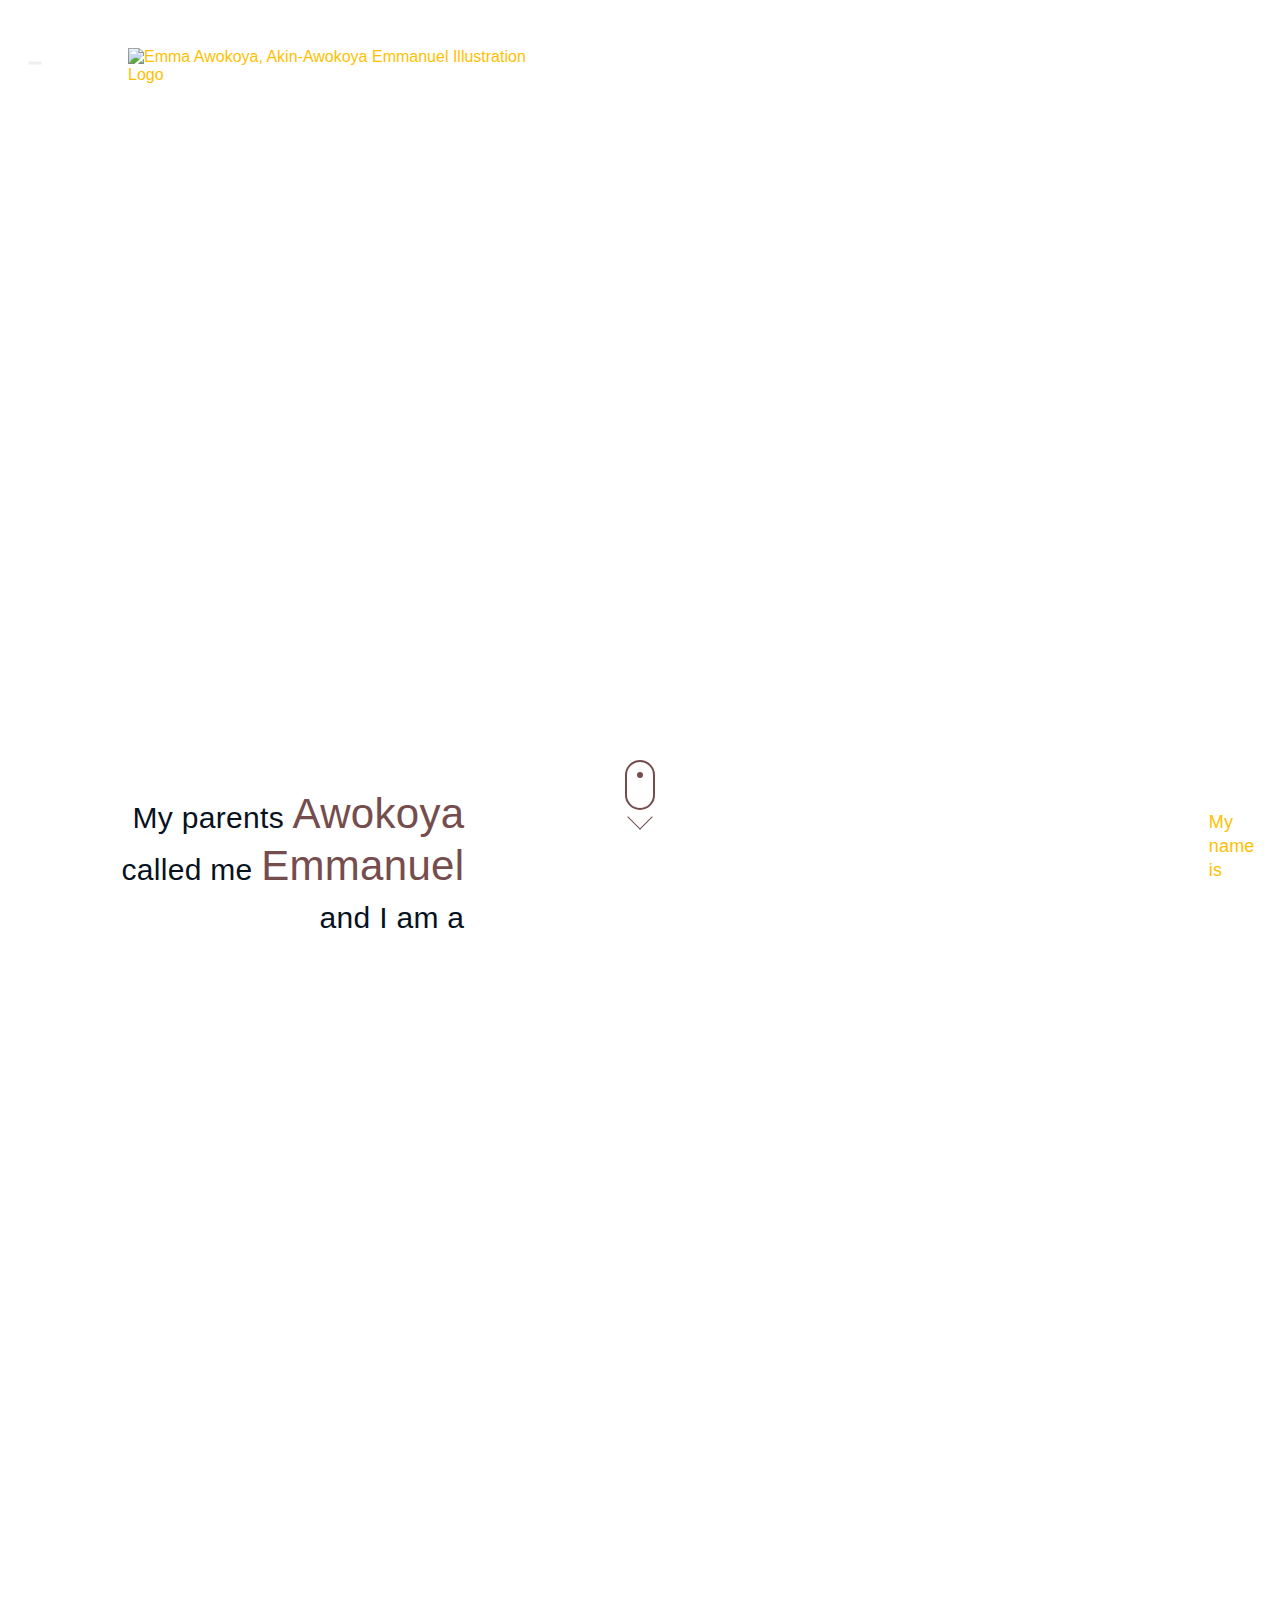
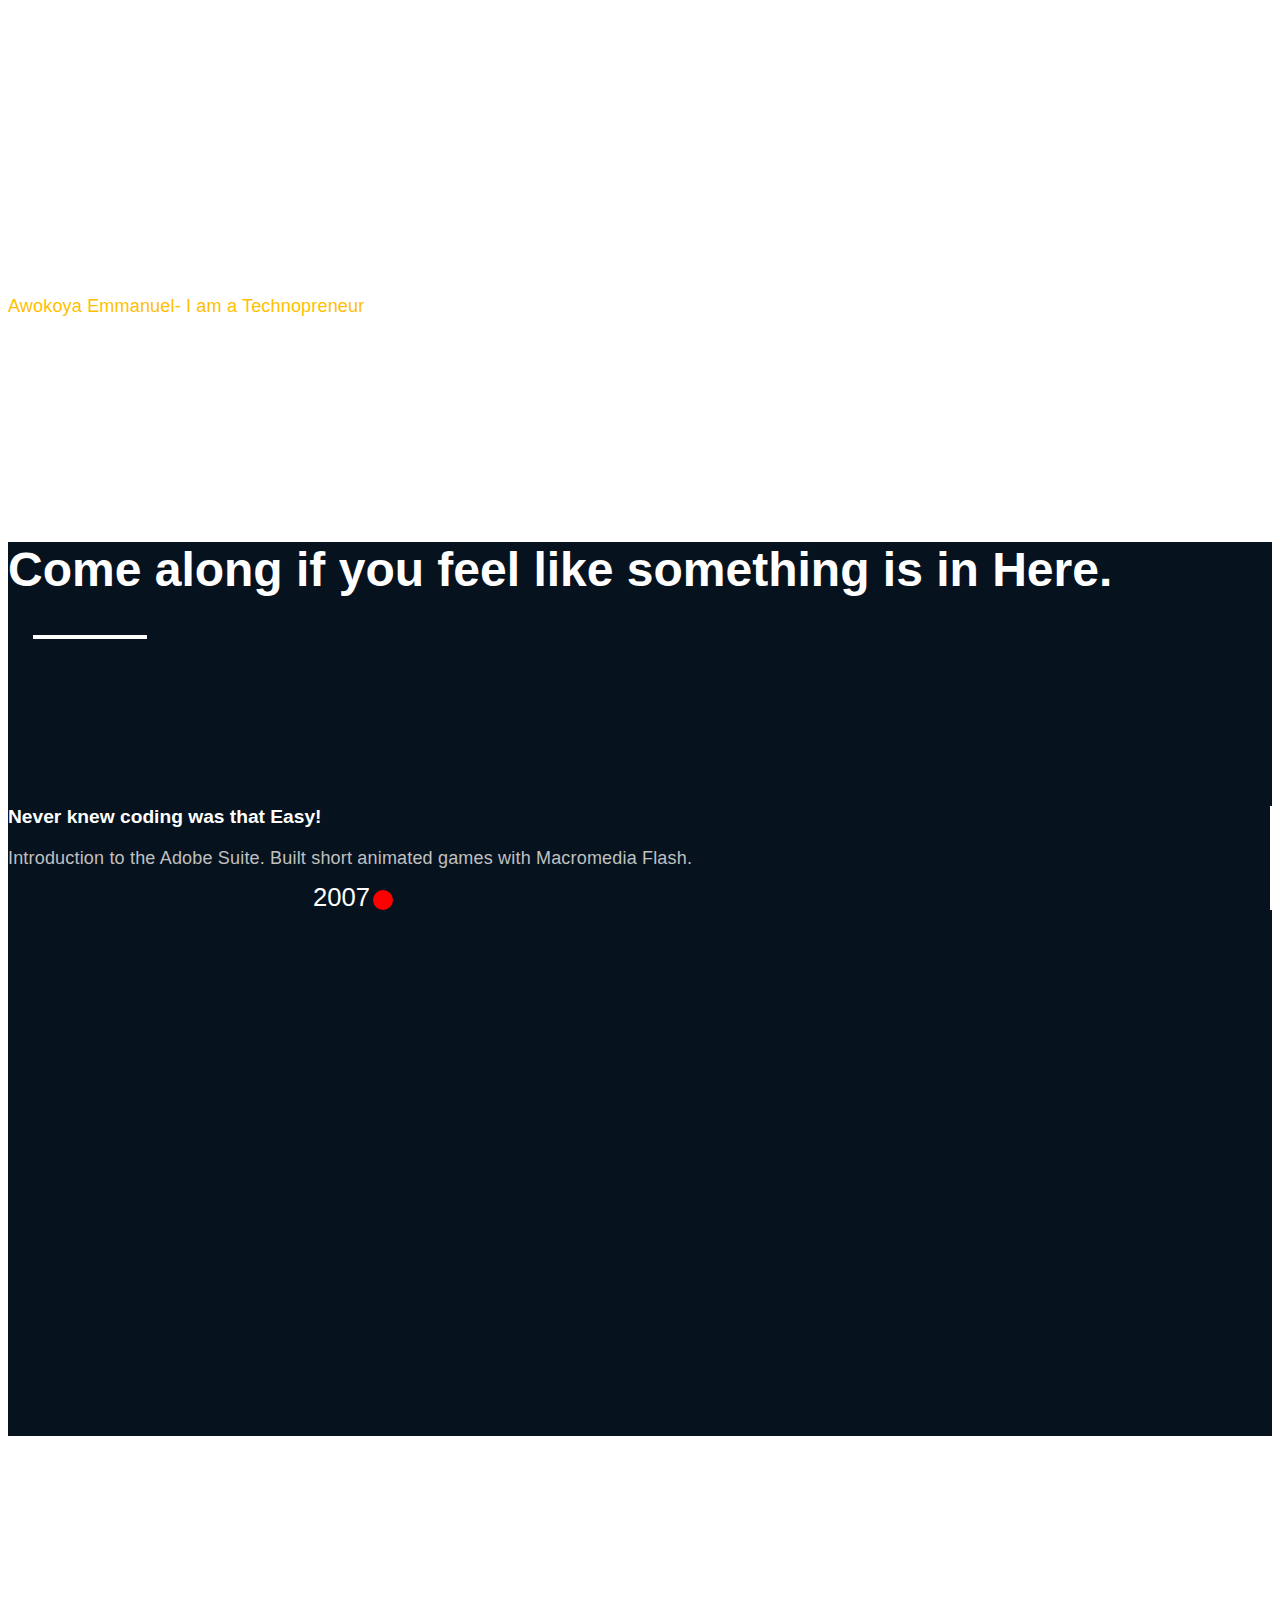
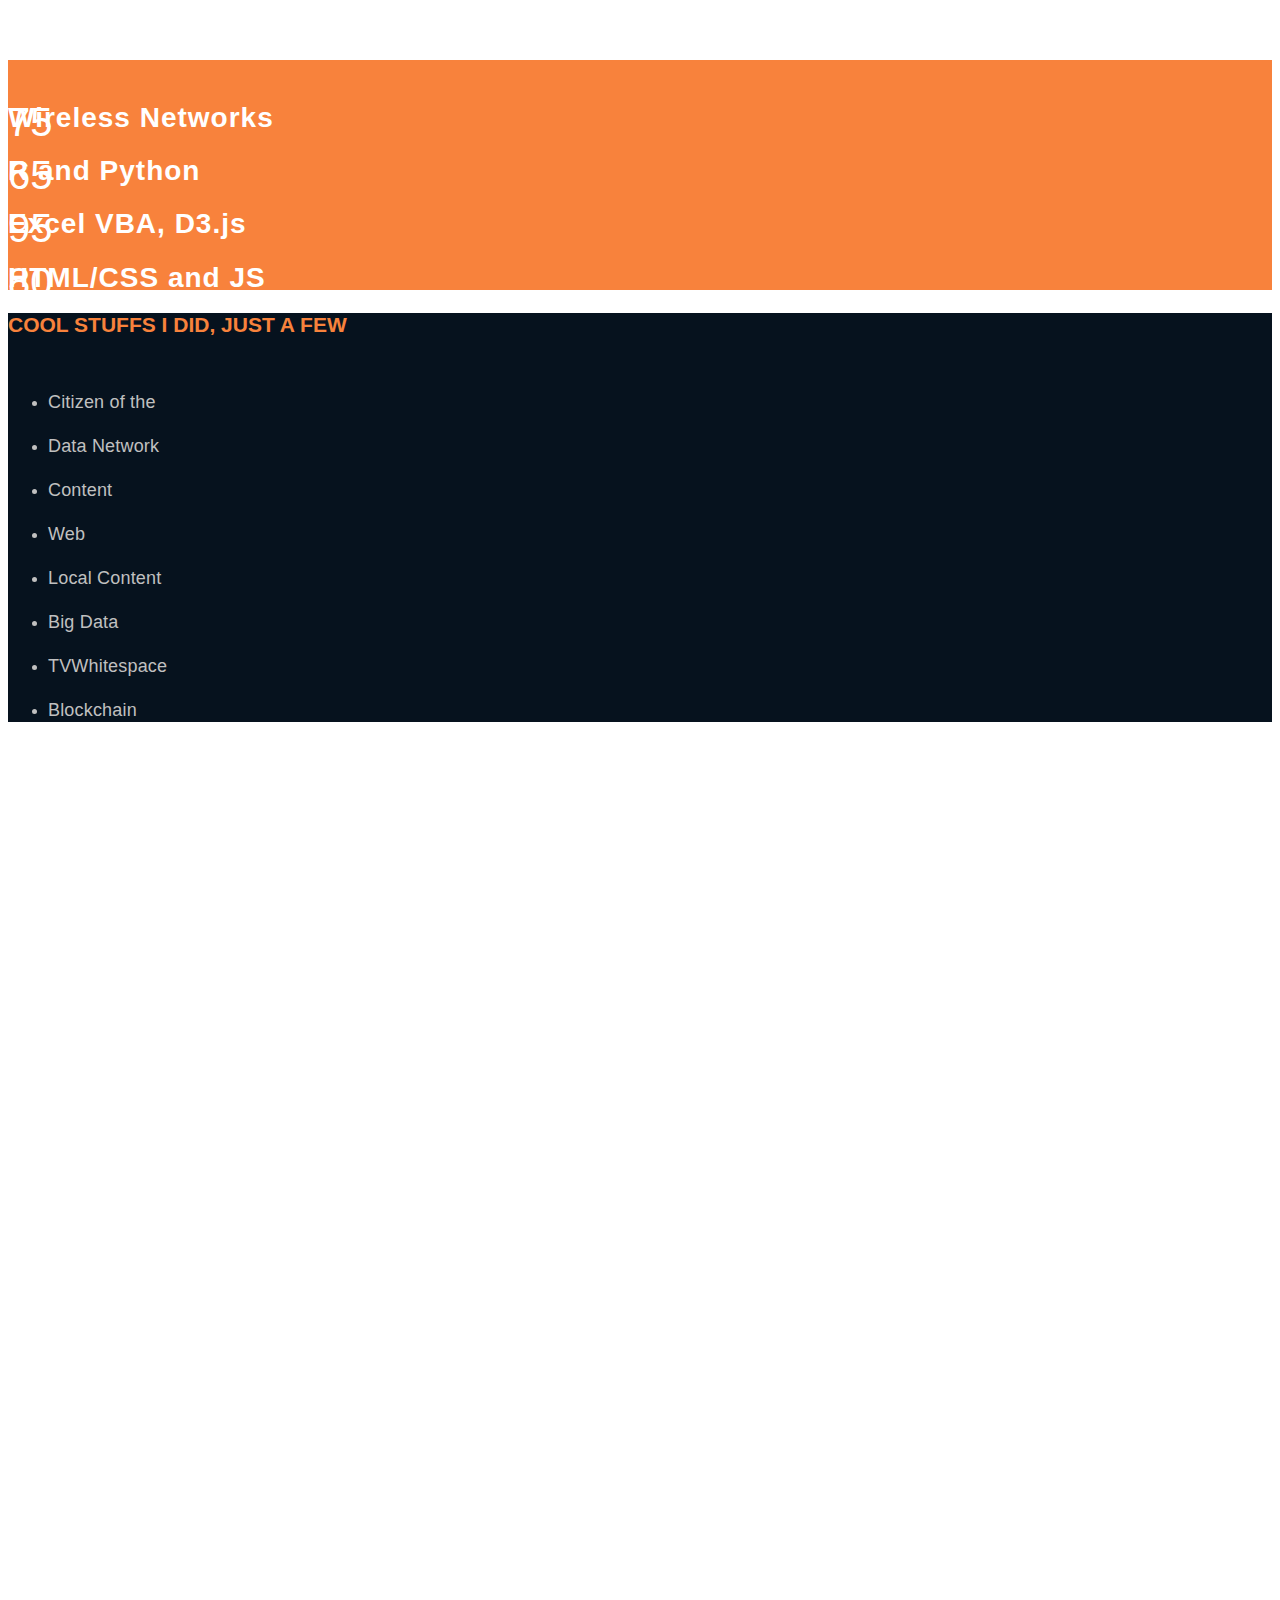
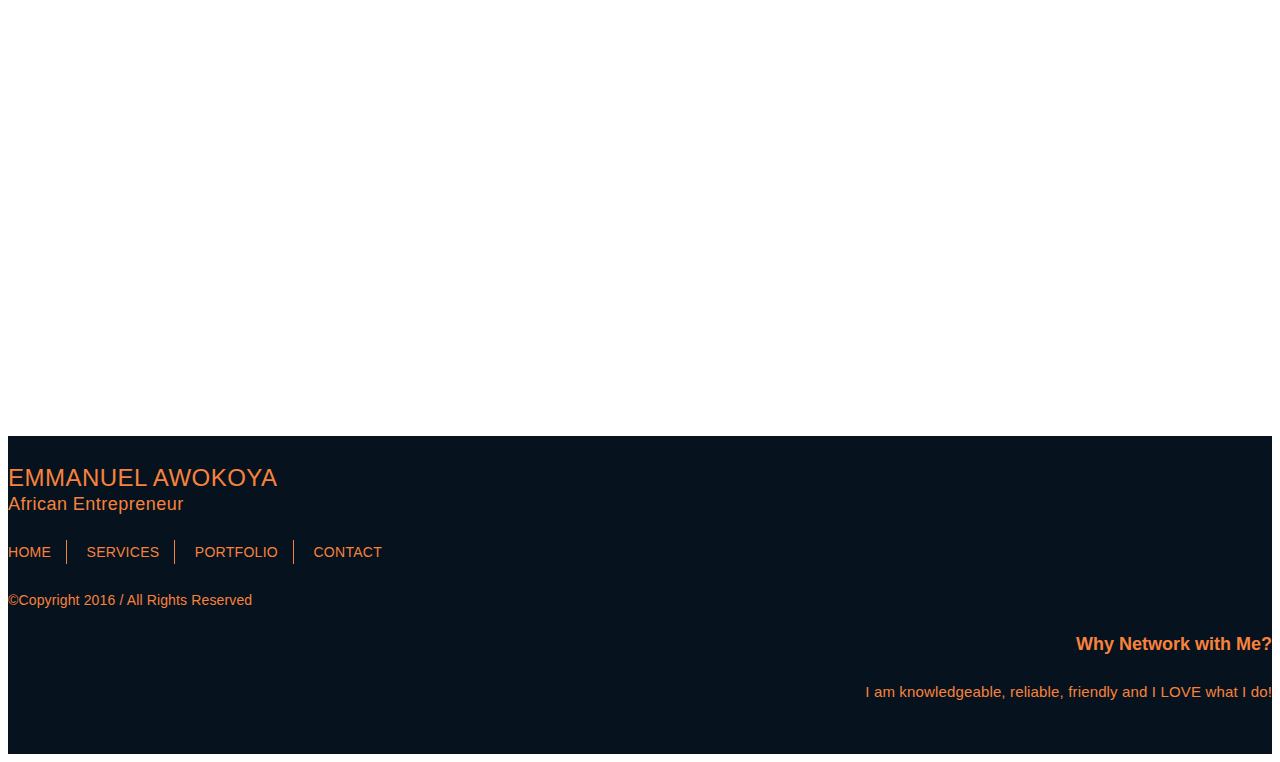
==== commit dfb807ac: "Added a scroll down sign from the header" ====
--- a/index.html
+++ b/index.html
@@ -1,334 +1,332 @@
 <!DOCTYPE html>
 <html lang="en-US" class="no-js">
 
-    <head>
+<head>
+    <meta charset="utf-8">
+    <meta name="viewport" content="width=device-width, initial-scale=1, maximum-scale=1">
+    <meta http-equiv="X-UA-Compatible" content="IE=edge">
+    <meta name="description" content="A Website of a African Entrepreneur and Value System Evangelist" />
+    <meta name="keywords" content="Network Engineer, IETF, MEST, Data Science, Front-End Developer and Value System Evangelist" />
+    <meta name="author" content="Akin-Awokoya Emmanuel">
+    <meta property="og:description" content="Innovative Engineer, developing products for Developing community using cutting edge technology" />
+    <meta property="og:title" content="Emmanuel Awokoya, @PenseBien, the Networked Data Guy" />
+    <meta property="og:site_name" content="Emmanuel (The Networked Data Guy) Website" />
+    <meta property="og:image" content="" />
+    <meta property="og:url" content="https://www.imapnigeria.com/Emmanuel" />
+    <meta property="og:type" content="article" />
+    <title>Emma, The African Entrepreneur | Value System Evangelist</title>
+    <link rel="icon" href="images/favicon.png" type="image/x-icon" />
+    <link rel="stylesheet" href="css/bootstrap.min.css" tppabs="http://www.imapnigeria.com/emma/css/bootstrap.min.css">
+    <link rel="stylesheet" href="css/font-awesome.css" tppabs="http://www.imapnigeria.com/emma/css/font-awesome.css">
+    <link rel="stylesheet" href="css/flexslider.css" tppabs="http://www.imapnigeria.com/emma/css/flexslider.css">
+    <link rel="stylesheet" href="css/style.css" tppabs="http://www.imapnigeria.com/emma/css/style.css">
+    <script type="text/javascript" src="js/modernizr.min.js" tppabs="http://www.imapnigeria.com/js/modernizr.min.js"></script>
+</head>
 
-        <meta charset="utf-8">
-        <meta name="viewport" content="width=device-width, initial-scale=1, maximum-scale=1">
-        <meta http-equiv="X-UA-Compatible" content="IE=edge">
-        <meta name="description" content="A Website of a Data Scientist/Network Engineer" />
-        <meta name="keywords" content="Network Engineer, IETF, MEST, Data Science, Front-End Developer" />
-        <meta name="author" content="Akin-Awokoya Emmanuel">
-        <meta property="og:description" content="Innovative Engineer, developing products for Developing community using cutting edge technology" />
-        <meta property="og:title" content="Emmanuel Awokoya, @PenseBien, the Networked Data Guy" />
-        <meta property="og:site_name" content="Emmanuel (The Networked Data Guy) Website" />
-        <meta property="og:image" content="" />
-        <meta property="og:url" content="https://www.imapnigeria.com/Emmanuel" />
-        <meta property="og:type" content="article" />
-
-        <title>Emma, The Data Guy | Network Engineer</title>
-        <link rel="icon" href="favicon.ico" type="image/x-icon" />
-
-        <link rel="stylesheet" href="css/bootstrap.min.css" tppabs="http://www.imapnigeria.com/emma/css/bootstrap.min.css">
-        <link rel="stylesheet" href="css/font-awesome.css" tppabs="http://www.imapnigeria.com/emma/css/font-awesome.css">
-        <link rel="stylesheet" href="css/flexslider.css" tppabs="http://www.imapnigeria.com/emma/css/flexslider.css">
-        <link rel="stylesheet" href="css/style.css" tppabs="http://www.imapnigeria.com/emma/css/style.css">
-
-
-        <script type="text/javascript" src="js/modernizr.min.js" tppabs="http://www.imapnigeria.com/js/modernizr.min.js"></script>
-    </head>
-
-
-    <body data-spy="scroll" data-target="#main-nav" data-offset="200">
-        <div id="main-nav" class="navbar navbar-fixed-top">
-            <div class="container">
-                <div class="navbar-header">
-
-                    <button type="button" class="navbar-toggle" data-toggle="collapse" data-target="#site-nav">
-                        <span class="icon-bar"></span><span class="icon-bar"></span><span class="icon-bar"></span>
-                    </button>
-
-                    <!-- ======= LOGO ========-->
-                    <a class="navbar-brand scrollto" href="#home">Emmanuel Awokoya<br><span>Networked Data Guy</span></a>
-
-            </div><!--- the End of the Nav containing the Logo-->
-
-                <div id="site-nav" class="navbar-collapse collapse">
-                    <ul class="nav navbar-nav navbar-right">
-                        <li class="sr-only"><a href="#home" class="scrollto">Home</a></li>
-                        <li><a href="#services" class="scrollto">What I Do</a></li>
-                        <li>
-                            <a href="#about" class="scrollto">About Me</a>
-                        </li>
-                        <li>
-                            <a href="#portfolio" class="scrollto">Portfolio</a>
-                        </li>
-                        <li>
-                            <a href="#contact" class="scrollto">Contact Me</a>
+<body data-spy="scroll" data-target="#main-nav" data-offset="200">
+    <div id="main-nav" class="navbar navbar-fixed-top">
+        <div class="container">
+            <div class="navbar-header">
+                <button type="button" class="navbar-toggle" data-toggle="collapse" data-target="#site-nav">
+                    <span class="icon-bar"></span><span class="icon-bar"></span><span class="icon-bar"></span>
+                </button>
+                <!-- ======= LOGO ========-->
+                <a class="navbar-brand scrollto" href="#home">Emmanuel Awokoya<br><span>Value System Evangelist</span></a>
+            </div>
+            <!--- the End of the Nav containing the Logo-->
+            <div id="site-nav" class="navbar-collapse collapse">
+                <ul class="nav navbar-nav navbar-right">
+                    <li class="sr-only"><a href="#home" class="scrollto">Home</a></li>
+                    <li><a href="#services" class="scrollto">What I Do</a></li>
+                    <li>
+                        <a href="#about" class="scrollto">About Me</a>
+                    </li>
+                    <li>
+                        <a href="#portfolio" class="scrollto">Portfolio</a>
+                    </li>
+                    <li>
+                        <a href="#contact" class="scrollto">Contact Me</a>
+                    </li>
+                </ul>
+            </div>
+            <!--End navbar-collapse -->
+        </div>
+        <!--End container -->
+    </div>
+    <!--End main-nav -->
+    <header id="home" class="jumbotron">
+        <div class="row header-logo">
+            <img src="images/illustration-logo.png" alt="Emma Awokoya, Akin-Awokoya Emmanuel Illustration Logo">
+        </div>
+        <div class="container">
+            <div class="message-box clearfix visible-lg visible-md hidden-sm hidden-xs">
+                <div class="left-col">
+                    <p class="top-message">My parents <span>Awokoya</span> called me <span>Emmanuel</span><br />and I am a</p>
+                    <div class=" flexslider home-slider skills-slider">
+                        <ul class="slides">
+                            <li>
+                                <p>Citizen of the</p>
+                            </li>
+                            <li>
+                                <p>Data Network</p>
+                            </li>
+                            <li>
+                                <p>Content</p>
+                            </li>
+                            <li>
+                                <p>Web</p>
+                            </li>
+                            <li>
+                                <p>Local Content</p>
+                            </li>
+                            <li>
+                                <p>Big Data</p>
+                            </li>
+                            <li>
+                                <p>TVWhitespace</p>
+                            </li>
+                            <li>
+                                <p>Blockchain</p>
+                            </li>
+                        </ul>
+                    </div>
+                </div>
+                <div class="right-col flexslider home-slider">
+                    <ul class="slides">
+                        <li>
+                            <p> Internet</p>
+                        </li>
+                        <li>
+                            <p>Expert</p>
+                        </li>
+                        <li>
+                            <p>Creator</p>
+                        </li>
+                        <li>
+                            <p>Developer</p>
+                        </li>
+                        <li>
+                            <p>Activist</p>
+                        </li>
+                        <li>
+                            <p class="bg-slides">Enthusiast</p>
+                        </li>
+                        <li>
+                            <p>Advocate</p>
+                        </li>
+                        <li>
+                            <p>Newbie</p>
                         </li>
                     </ul>
-                </div><!--End navbar-collapse -->
-
-            </div><!--End container -->
-
-        </div><!--End main-nav -->
-    <header id="home" class="jumbotron">
-
-            <div class="container">
-
-                <div class="message-box clearfix visible-lg visible-md hidden-sm hidden-xs">
-
-                    <div class="left-col">
-                        <p class="top-message">My parents <span>Awokoya</span> called me <span>Emmanuel</span><br/>and I am a</p>
-                        <div class=" flexslider home-slider skills-slider">
-                        <ul  class="slides">
-                            <li><p>Citizen of the</p></li>
-                            <li><p>Data Network</p></li>
-                            <li><p>Content</p></li>
-                            <li><p>Web</p></li>
-                            <li><p>Local Content</p></li>
-                            <li><p>Big Data</p></li>
-                            <li><p>TVWhitespace</p></li>
-                            <li><p>Blockchain</p></li>
+                </div>
+                <!--End home-slider -->
+            </div>
+            <!--End message-box -->
+            <div class="hidden-lg hidden-md visible-sm visible-xs ">
+                <p>My name is <span><b>Awokoya Emmanuel</b></span>- I am a Technopreneur</p>
+            </div>
+        </div>
+        <!--End container -->
+        <section id="section09" class="scroller">
+            <a href="#about"><span></span></a>
+        </section>
+    </header>
+    <!--End header -->
+    <!--This the About us Section-->
+    <section id="about" class="about-section">
+        <!--about Us section-->
+        <div class="container">
+            <h2> <span class="emphasy-md"><strong>Come along</strong></span> if you feel like something is in Here.<span class="line"></span></h2>
+            <div class="row">
+                <div class="col-md-4 about-details scrollimation fade-right">
+                    <b>I was in Class too! Getting a Degree</b>
+                    <p>I studied what I loved at the time; Electrical and Electronics Engineering.</p>
+                    <div id="thiscircle"><span>2006</span></div>
+                </div>
+                <div class="col-md-4 about-details">
+                    <b>Never knew coding was that Easy!</b>
+                    <p>Introduction to the Adobe Suite. Built short animated games with Macromedia Flash.</p>
+                    <div id="thiscircle"><span>2007</span></div>
+                </div>
+                <div class="col-md-4 about-details scrollimation fade-left">
+                    <b>My First Startup</b>
+                    <p>I founded a startup called Desert Touch with my younger brothers and a friend.</p>
+                    <div id="thiscircle"><span>2008</span></div>
+                </div>
+            </div>
+            <!--End row -->
+            <div class="row last-row">
+                <div class="col-md-4 about-details scrollimation fade-right">
+                    <b>Data (wraggling)</b>
+                    <p>Using Coursera online courses, I thought myself R programming and Python for data analysis. </p>
+                    <div id="thiscircle"><span>2010</span></div>
+                </div>
+                <div class="col-md-4 about-details scrollimation fade-right">
+                    <b>IS (Information System)</b>
+                    <p>As an IS Engineer, I develop a program that help RF engineers make quick decision about Telco Sites. </p>
+                    <div id="thiscircle"><span>2011</span></div>
+                </div>
+                <div class="col-md-4 about-details scrollimation fade-left">
+                    <b>The New Oil (I am exploring it)</b>
+                    <p>During the compaign, I analysed electorate tweets using sentimental anlaysis to understand their feeling about a politiciant.</p>
+                    <div id="thiscircle"><span>2014</span></div>
+                </div>
+            </div>
+            <!--End row -->
+        </div>
+        <!--End container -->
+    </section>
+    <!--End about section -->
+    <section id="skills" class="skills-section">
+        <div class="container">
+            <div class="row skills last-row">
+                <div class="col-sm-6 col-md-3 text-center">
+                    <span class="chart" data-percent="75"><span class="percent">75</span></span>
+                    <h2 class="text-center">Wireless Networks</h2>
+                </div>
+                <div class="col-sm-6 col-md-3 text-center">
+                    <span class="chart" data-percent="65"><span class="percent">65</span></span>
+                    <h2 class="text-center">R and Python</h2>
+                </div>
+                <div class="col-sm-6 col-md-3 text-center">
+                    <span class="chart" data-percent="95"><span class="percent">95</span></span>
+                    <h2 class="text-center">Excel VBA, D3.js</h2>
+                </div>
+                <div class="col-sm-6 col-md-3 text-center">
+                    <span class="chart" data-percent="80"><span class="percent">80</span></span>
+                    <h2 class="text-center">HTML/CSS and JS</h2>
+                </div>
+            </div>
+            <!--End row -->
+        </div>
+        <!--End container -->
+    </section>
+    <!--End skills section -->
+    <!-- PORTFOLIO -->
+    <section id="portfolio">
+        <div class="container">
+            <h2> Cool Stuffs I did, Just a few</h2>
+            <div class="row">
+                <div class="col-sm-12 col-md-6 text-center">
+                    <img src="">
+                </div>
+                <div class="col-sm-12 col-md-6 text-center">
+                    <div class=" ">
+                        <ul class="">
+                            <li>
+                                <p>Citizen of the</p>
+                            </li>
+                            <li>
+                                <p>Data Network</p>
+                            </li>
+                            <li>
+                                <p>Content</p>
+                            </li>
+                            <li>
+                                <p>Web</p>
+                            </li>
+                            <li>
+                                <p>Local Content</p>
+                            </li>
+                            <li>
+                                <p>Big Data</p>
+                            </li>
+                            <li>
+                                <p>TVWhitespace</p>
+                            </li>
+                            <li>
+                                <p>Blockchain</p>
+                            </li>
                         </ul>
-                        </div>
                     </div>
-
-                    <div class="right-col flexslider home-slider">
-
-                        <ul class="slides">
-                            <li><p> Internet</p></li>
-                            <li><p>Expert</p></li>
-                            <li><p>Creator</p></li>
-                            <li><p>Developer</p></li>
-                            <li><p>Activist</p></li>
-                            <li><p class="bg-slides">Enthusiast</p></li>
-                            <li><p>Advocate</p></li>
-                            <li><p>Newbie</p></li>
-
-
-                        </ul>
-
-                    </div><!--End home-slider -->
-
-                </div><!--End message-box -->
-
-                <div class="hidden-lg hidden-md visible-sm visible-xs ">
-                    <p>My name is <span><b>Awokoya Emmanuel</b></span>- I am a Technopreneur</p>
-                </div>
-
-            </div><!--End container -->
-
-        </header><!--End header -->
-
-<!--This the About us Section-->
-    <section id="about" class="about-section"> <!--about Us section-->
-
-
-            <div class="container">
-                <h2> <span class="emphasy-md"><strong>Come along</strong></span> if you feel like something is in Here.<span class="line"></span></h2>
-
-                <div class="row">
-                    <div class="col-md-4 about-details scrollimation fade-right">
-                        <b>I was in Class too! Getting a Degree</b>
-                        <p>I studied what I loved at the time; Electrical and Electronics Engineering.</p>
-                        <div id="thiscircle"><span>2006</span></div>
-                    </div>
-
-                    <div class="col-md-4 about-details">
-                        <b>Never knew coding is that Easy!</b>
-                        <p>Introduction to the Adobe Suite. Built short animated games with Macromedia Flash.</p>
-                        <div id="thiscircle"><span>2008</span></div>
-                    </div>
-
-                    <div class="col-md-4 about-details scrollimation fade-left">
-                        <b>My First Startup</b>
-                        <p>I founded a startup called Desert Touch with my younger brothers and a friend.</p>
-                        <div id="thiscircle"><span>2009</span></div>
-                    </div>
-                </div><!--End row -->
-
-                <div class="row">
-                    <div class="col-md-4 about-details scrollimation fade-right">
-                        <b>Data wraggling</b>
-                        <p>Using Coursera online courses, I thought myself R programming and Python for data analysis. </p>
-                        <div id="thiscircle"><span>2011</span></div>
-                    </div>
-
-                    <div class="col-md-4 about-details scrollimation fade-right">
-                        <b>IS (Information System)</b>
-                        <p>As an IS Engineer, I develop a program that help RF engineers make quick decision about Telco Sites. </p>
-                        <div id="thiscircle"><span>2014</span></div>
-                    </div>
-
-                    <div class="col-md-4 about-details scrollimation fade-left">
-                        <b>The New Oil</b>
-                        <p>During the compaign, I analysed electorate tweets using sentimental anlaysis to understand their feeling about a politiciant.</p>
-                        <div id="thiscircle"><span>2015</span></div>
-                    </div>
-                </div><!--End row -->
-            </div><!--End container -->
-
-        </section><!--End about section -->
-
-        <section id="skills">
-
-            <div class="container">
-
-                <div class="row skills">
-
-                    <div class="col-sm-6 col-md-3 text-center">
-                        <span class="chart" data-percent="75"><span class="percent">75</span></span>
-                        <h2 class="text-center">Wireless Networks</h2>
-                    </div>
-                    <div class="col-sm-6 col-md-3 text-center">
-                        <span class="chart" data-percent="65"><span class="percent">65</span></span>
-                        <h2 class="text-center">R and Python</h2>
-                    </div>
-                    <div class="col-sm-6 col-md-3 text-center">
-                        <span class="chart" data-percent="95"><span class="percent">95</span></span>
-                        <h2 class="text-center">Excel VBA, D3.js</h2>
-                    </div>
-                    <div class="col-sm-6 col-md-3 text-center">
-                        <span class="chart" data-percent="80"><span class="percent">80</span></span>
-                        <h2 class="text-center">HTML/CSS and JS</h2>
-                    </div>
-
-                </div><!--End row -->
-
-            </div><!--End container -->
-
-        </section><!--End skills section -->
-
-        <!-- PORTFOLIO -->
-        <section  id="portfolio">
-            <div class="container">
-                <h2> Cool Stuffs I did, Just a few</h2>
-                <div class="row">
-                    <div class="col-sm-12 col-md-6 text-center">
-                       <img src="">
-                    </div>
-                    <div class="col-sm-12 col-md-6 text-center">
-                         <div class=" ">
-                        <ul  class="">
-                            <li><p>Citizen of the</p></li>
-                            <li><p>Data Network</p></li>
-                            <li><p>Content</p></li>
-                            <li><p>Web</p></li>
-                            <li><p>Local Content</p></li>
-                            <li><p>Big Data</p></li>
-                            <li><p>TVWhitespace</p></li>
-                            <li><p>Blockchain</p></li>
-                        </ul>
-                        </div>
-                    </div>
-                    </div>
-                  </div><!--End of container-->
-
-        </section><!-- End portfolio section -->
-
-        <section  id="contact">
-
-            <div class="container">
-
-                <h1 class="section-title scrollimation scale-in">Keep in <span>Touch</span> with me</h1>
-
-                <div class="row">
-
-                    <div class="col-sm-5 contact-info scrollimation fade-right">
-
-                        <p>Do you have an interesting idea that you would like to bring to life?
+                </div>
+            </div>
+        </div>
+        <!--End of container-->
+    </section><!-- End portfolio section -->
+    <section id="contact">
+        <div class="container">
+            <h1 class="section-title scrollimation scale-in">Keep in <span>Touch</span> with me</h1>
+            <div class="row">
+                <div class="col-sm-5 contact-info scrollimation fade-right">
+                    <p>Do you have an interesting idea that you would like to bring to life?
                         <br />
-
-
                         <br />
                         <span style="font-size:2em;">Drop Me a Line!</span>
-
                         <br />
-
-                        </p>
-
-
-
-                        <address>
-                            Emmanuel Awokoya<br />
-                            Github<br />
-
-                            akinpense2@gmail.com
-                        </address>
-                        <img src="headshot.jpg" tppabs="http://www.imapnigeria.com/emma/images/headshot.jpg" style="box-shadow: 2px 1px 10px #000;"/>
-                        <ul class="socials">
-                            <li><a href="http://www.twitter.com/penseBien" tppabs="http://www.twitter.com/penseBien"><i class="icon-twitter"></i></a></li>
-                            <li><a href="https://www.facebook.com/penseBien" tppabs="http://www.facebook.com/;penseBien"><i class="icon-facebook"></i></a></li>
-                            <li><a href="https://plus.google.com/u/1/+AwokoyaEmma/ " tppabs="https://plus.google.com/u/1/+AwokoyaEmma"><i class="icon-google-plus"></i></a></li>
-                        </ul>
-
-                    </div>
-
-                    <!--=== Contact Form ===-->
-
-                    <form id="contact-form" class="col-sm-7 scrollimation fade-left" action="http://www.imapnigeria.com/emma/contact.php" method="post" novalidate>
-
-                        <div class="form-group">
-                          <label class="control-label" for="contact-name">Name</label>
-                          <div class="controls">
+                    </p>
+                    <address>
+                        Emmanuel Awokoya<br />
+                        <a target="_blank" href="https://www.github.com/pensebien">Github</a><br />
+                        akinpense2@gmail.com
+                    </address>
+                    <img src="images/emma-awokoya.svg" tppabs="http://www.imapnigeria.com/emma/images/headshot.jpg" style="box-shadow: 4px 6px 20px 1px #776e6e6b; max-width: 30rem; margin-bottom: 2rem;" />
+                    <ul class="socials">
+                        <li><a target="_blank" href="http://www.twitter.com/pensebien" tppabs="http://www.twitter.com/penseBien"><i class="icon-twitter"></i></a></li>
+                        <li><a target="_blank" href="https://www.facebook.com/pensebien" tppabs="http://www.facebook.com/penseBien"><i class="icon-facebook"></i></a></li>
+                        <li><a target="_blank" href="https://www.linkedin.com/in/emmaawokoya/" tppabs="https://www.linkedin.com/in/emmaawokoya"><i class="icon-linkedin"></i></a></li>
+                    </ul>
+                </div>
+                <!--=== Contact Form ===-->
+                <form id="contact-form" class="col-sm-7 scrollimation fade-left" action="http://www.imapnigeria.com/emma/contact.php" method="post" novalidate>
+                    <div class="form-group">
+                        <label class="control-label" for="contact-name">Name</label>
+                        <div class="controls">
                             <i class="icon-user"></i>
-                            <input id="contact-name" name="contactName" placeholder="My name is..." class="form-control input-lg requiredField" type="text" data-error-empty="Please enter your name">
-                          </div>
-                        </div><!-- End name input -->
-
-                        <div class="form-group">
-                          <label class="control-label" for="contact-mail">Email</label>
-                          <div class=" controls">
+                            <input id="contact-name" name="contactName" placeholder="Your name is..." class="form-control input-lg requiredField" type="text" data-error-empty="Please enter your name">
+                        </div>
+                    </div><!-- End name input -->
+                    <div class="form-group">
+                        <label class="control-label" for="contact-mail">Email</label>
+                        <div class=" controls">
                             <i class="icon-envelope"></i>
-                            <input id="contact-mail" name="email" placeholder="Please respond at..." class="form-control input-lg requiredField" type="email" data-error-empty="Please enter your email" data-error-invalid="Invalid email address">
-                          </div>
-                        </div><!-- End email input -->
-
-                        <div class="form-group">
-                          <label class="control-label" for="contact-message">Message</label>
-                            <div class="controls">
-                                <i class="icon-comment"></i>
-                                <textarea id="contact-message" name="comments"  placeholder="I wanna talk about..." class="form-control input-lg requiredField" rows="5" data-error-empty="Please enter your message"></textarea>
-                            </div>
-                        </div><!-- End textarea -->
-
-                        <p><button name="submit" type="submit" class="btn btn-theme btn-lg" data-error-message="Error!" data-sending-message="Sending..." data-ok-message="Message Sent"><i class="icon-location-arrow"></i>Send Message</button></p>
-                        <input type="hidden" name="submitted" id="submitted" value="true" />
-
-                    </form><!-- End contact-form -->
-
-                </div><!-- End row -->
-
-            </div><!-- End container -->
-
-        </section><!-- End contact section -->
-        <footer id="main-footer">
-
-            <div class="container">
-
-                <div class="row">
-
-                    <div class="col-sm-6 left-col">
-                        <h1 class="small-logo">Awokoya Emmanuel<br><span>Technopreneur</span></h1>
-
-                        <ul class="footer-nav">
-                            <li><a class="scrollto" href="#home">Home</a></li>
-                            <li><a class="scrollto" href="#services">Services</a></li>
-                            <li><a class="scrollto" href="#portfolio">Portfolio</a></li>
-                            <li><a class="scrollto" href="#contact">Contact</a></li>
-                        </ul>
-                        <p>&copy;Copyright 2016 / All Rights Reserved</p>
-                    </div>
-
-                    <div class="col-sm-6 right-col">
-                        <h2>Why Network with Me?</h2>
-                        <p><b>I am knowledgeable, reliable, friendly and I <strong>LOVE</strong> what I do! </b></p>
-
-                    </div>
-                </div><!-- End row -->
-
-            </div><!-- End container -->
-
-        </footer><!-- End footer -->
-
-
-
-
-
+                            <input id="contact-mail" name="email" placeholder="You can be reached at..." class="form-control input-lg requiredField" type="email" data-error-empty="Please enter your email" data-error-invalid="Invalid email address">
+                        </div>
+                    </div><!-- End email input -->
+                    <div class="form-group">
+                        <label class="control-label" for="contact-phone">Phone</label>
+                        <div class=" controls">
+                            <i class="icon-envelope"></i>
+                            <input id="contact-mail" name="tel" placeholder="I can call you on..." class="form-control input-lg requiredField" type="tel" data-error-empty="Please enter your phone number" data-error-invalid="Invalid phone number">
+                        </div>
+                    </div><!-- End email input -->
+                    <div class="form-group">
+                        <label class="control-label" for="contact-message">Message</label>
+                        <div class="controls">
+                            <i class="icon-comment"></i>
+                            <textarea id="contact-message" name="comments" placeholder="You wanna talk about..." class="form-control input-lg requiredField" rows="5" data-error-empty="Please enter your message"></textarea>
+                        </div>
+                    </div><!-- End textarea -->
+                    <p><button name="submit" type="submit" class="btn btn-theme btn-lg" data-error-message="Error!" data-sending-message="Sending..." data-ok-message="Message Sent"><i class="icon-location-arrow"></i>Send Message</button></p>
+                    <input type="hidden" name="submitted" id="submitted" value="true" />
+                </form><!-- End contact-form -->
+            </div><!-- End row -->
+        </div><!-- End container -->
+    </section><!-- End contact section -->
+    <footer id="main-footer">
+        <div class="container">
+            <div class="row">
+                <div class="col-sm-6 left-col">
+                    <h1 class="small-logo">Emmanuel Awokoya<br><span>African Entrepreneur</span></h1>
+                    <ul class="footer-nav">
+                        <li><a class="scrollto" href="#home">Home</a></li>
+                        <li><a class="scrollto" href="#services">Services</a></li>
+                        <li><a class="scrollto" href="#portfolio">Portfolio</a></li>
+                        <li><a class="scrollto" href="#contact">Contact</a></li>
+                    </ul>
+                    <p>&copy;Copyright 2016 / All Rights Reserved</p>
+                </div>
+                <div class="col-sm-6 right-col">
+                    <h2>Why Network with Me?</h2>
+                    <p>I am knowledgeable, reliable, friendly and I <strong>LOVE</strong> what I do! </p>
+                </div>
+            </div><!-- End row -->
+        </div><!-- End container -->
+    </footer><!-- End footer -->
     <script src="js/jquery.min.js" tppabs="http://ajax.googleapis.com/ajax/libs/jquery/1.8.2/jquery.min.js"></script>
-    <script>window.jQuery || document.write('<script src="js/jquery-1.8.2.min.js"/*tpa=http://www.imapnigeria.com/emma/js/libs/jquery-1.8.2.min.js*/>\x3C/script>')</script>
-
+    <script>
+    window.jQuery || document.write('<script src="js/jquery-1.8.2.min.js"/*tpa=http://www.imapnigeria.com/emma/js/libs/jquery-1.8.2.min.js*/>\x3C/script>')
+    </script>
     <script src="js/bootstrap.min.js" tppabs="http://www.imapnigeria.com/emma/js/libs/bootstrap.min.js"></script>
     <script src="js/jquery.scrollto.js" tppabs="http://www.imapnigeria.com/emma/js/jquery.scrollto.js"></script>
     <script src="js/jquery.flexslider.min.js" tppabs="http://www.imapnigeria.com/emma/js/jquery.flexslider.min.js"></script>
@@ -339,7 +337,6 @@
     <script src="js/jquery.backstretch.min.js" tppabs="http://www.imapnigeria.com/emma/js/jquery.backstretch.min.js"></script>
     <script src="js/contact.js" tppabs="http://www.imapnigeria.com/emma/js/contact.js"></script>
     <script src="js/designr.js" tppabs="http://www.imapnigeria.com/emma/js/designr.js"></script>
+</body>
 
-
-    </body>
 </html>--- a/css/style.css
+++ b/css/style.css
@@ -1,32 +1,74 @@
 @font-face {
-        font-family: 'NHaasGroteskDSW02-35XLt';
-        src: url("../fonts/neuehaasgroteskdisplayw02xtralt.eot")/*tpa=http://adamrudzki.com/assets/ff/neuehaasgroteskdisplayw02xtralt.eot*/;
-        src: url("../fonts/neuehaasgroteskdisplayw02xtralt.eot-#iefix")/*tpa=http://adamrudzki.com/assets/ff/neuehaasgroteskdisplayw02xtralt.eot?#iefix*/ format('embedded-opentype'),
-                 url("../fonts/neuehaasgroteskdisplayw02xtralt.woff")/*tpa=http://adamrudzki.com/assets/ff/neuehaasgroteskdisplayw02xtralt.woff*/ format('woff'),
-                 url("../fonts/neuehaasgroteskdisplayw02xtralt.ttf")/*tpa=http://adamrudzki.com/assets/ff/neuehaasgroteskdisplayw02xtralt.ttf*/ format('truetype'),
-                 url("../fonts/neuehaasgroteskdisplayw02xtralt.svg#neuehaasgroteskdisplayw02xtralt")/*tpa=http://adamrudzki.com/assets/ff/neuehaasgroteskdisplayw02xtralt.svg#neuehaasgroteskdisplayw02xtralt*/ format('svg');
-        font-weight: normal;
-        font-style: normal;
+    font-family: 'NHaasGroteskDSW02-35XLt';
+    src: url("../fonts/neuehaasgroteskdisplayw02xtralt.eot")
+        /*tpa=http://adamrudzki.com/assets/ff/neuehaasgroteskdisplayw02xtralt.eot*/
+    ;
+    src: url("../fonts/neuehaasgroteskdisplayw02xtralt.eot-#iefix")
+        /*tpa=http://adamrudzki.com/assets/ff/neuehaasgroteskdisplayw02xtralt.eot?#iefix*/
+        format('embedded-opentype'),
+        url("../fonts/neuehaasgroteskdisplayw02xtralt.woff")
+        /*tpa=http://adamrudzki.com/assets/ff/neuehaasgroteskdisplayw02xtralt.woff*/
+        format('woff'),
+        url("../fonts/neuehaasgroteskdisplayw02xtralt.ttf")
+        /*tpa=http://adamrudzki.com/assets/ff/neuehaasgroteskdisplayw02xtralt.ttf*/
+        format('truetype'),
+        url("../fonts/neuehaasgroteskdisplayw02xtralt.svg#neuehaasgroteskdisplayw02xtralt")
+        /*tpa=http://adamrudzki.com/assets/ff/neuehaasgroteskdisplayw02xtralt.svg#neuehaasgroteskdisplayw02xtralt*/
+        format('svg');
+    font-weight: normal;
+    font-style: normal;
 }
 
 @font-face {
-        font-family: 'NHaasGroteskDSW02-15UltTh';
-        src: url("../fonts/neuehaasgroteskdisplayw02ultth.eot")/*tpa=http://adamrudzki.com/assets/ff/neuehaasgroteskdisplayw02ultth.eot*/;
-        src: url("../fonts/neuehaasgroteskdisplayw02ultth.eot-#iefix")/*tpa=http://adamrudzki.com/assets/ff/neuehaasgroteskdisplayw02ultth.eot?#iefix*/ format('embedded-opentype'),
-                 url("../fonts/neuehaasgroteskdisplayw02ultth.woff")/*tpa=http://adamrudzki.com/assets/ff/neuehaasgroteskdisplayw02ultth.woff*/ format('woff'),
-                 url("../fonts/neuehaasgroteskdisplayw02ultth.ttf")/*tpa=http://adamrudzki.com/assets/ff/neuehaasgroteskdisplayw02ultth.ttf*/ format('truetype'),
-                 url("../fonts/neuehaasgroteskdisplayw02ultth.svg#neuehaasgroteskdisplayw02ultth")/*tpa=http://adamrudzki.com/assets/ff/neuehaasgroteskdisplayw02ultth.svg#neuehaasgroteskdisplayw02ultth*/ format('svg');
-        font-weight: normal;
-        font-style: normal;
-}
+    font-family: 'NHaasGroteskDSW02-15UltTh';
+    src: url("../fonts/neuehaasgroteskdisplayw02ultth.eot")
+        /*tpa=http://adamrudzki.com/assets/ff/neuehaasgroteskdisplayw02ultth.eot*/
+    ;
+    src: url("../fonts/neuehaasgroteskdisplayw02ultth.eot-#iefix")
+        /*tpa=http://adamrudzki.com/assets/ff/neuehaasgroteskdisplayw02ultth.eot?#iefix*/
+        format('embedded-opentype'),
+        url("../fonts/neuehaasgroteskdisplayw02ultth.woff")
+        /*tpa=http://adamrudzki.com/assets/ff/neuehaasgroteskdisplayw02ultth.woff*/
+        format('woff'),
+        url("../fonts/neuehaasgroteskdisplayw02ultth.ttf")
+        /*tpa=http://adamrudzki.com/assets/ff/neuehaasgroteskdisplayw02ultth.ttf*/
+        format('truetype'),
+        url("../fonts/neuehaasgroteskdisplayw02ultth.svg#neuehaasgroteskdisplayw02ultth")
+        /*tpa=http://adamrudzki.com/assets/ff/neuehaasgroteskdisplayw02ultth.svg#neuehaasgroteskdisplayw02ultth*/
+        format('svg');
+    font-weight: normal;
+    font-style: normal;
+}
+
 @font-face {
-        font-family: 'NHaasGroteskTXW02-65Md';
-        src: url("../fonts/neuehaasgrotesktextw02medium.eot")/*tpa=http://adamrudzki.com/assets/ff/neuehaasgrotesktextw02medium.eot*/;
-        src: url("../fonts/neuehaasgrotesktextw02medium.eot-#iefix")/*tpa=http://adamrudzki.com/assets/ff/neuehaasgrotesktextw02medium.eot?#iefix*/ format('embedded-opentype'),
-                 url("../fonts/neuehaasgrotesktextw02medium.woff")/*tpa=http://adamrudzki.com/assets/ff/neuehaasgrotesktextw02medium.woff*/ format('woff'),
-                 url("../fonts/neuehaasgrotesktextw02medium.ttf")/*tpa=http://adamrudzki.com/assets/ff/neuehaasgrotesktextw02medium.ttf*/ format('truetype'),
-                 url("../fonts/neuehaasgrotesktextw02medium.svg#neuehaasgrotesktextw02medium")/*tpa=http://adamrudzki.com/assets/ff/neuehaasgrotesktextw02medium.svg#neuehaasgrotesktextw02medium*/ format('svg');
-        font-weight: normal;
+    font-family: 'NHaasGroteskTXW02-65Md';
+    src: url("../fonts/neuehaasgrotesktextw02medium.eot")
+        /*tpa=http://adamrudzki.com/assets/ff/neuehaasgrotesktextw02medium.eot*/
+    ;
+    src: url("../fonts/neuehaasgrotesktextw02medium.eot-#iefix")
+        /*tpa=http://adamrudzki.com/assets/ff/neuehaasgrotesktextw02medium.eot?#iefix*/
+        format('embedded-opentype'),
+        url("../fonts/neuehaasgrotesktextw02medium.woff")
+        /*tpa=http://adamrudzki.com/assets/ff/neuehaasgrotesktextw02medium.woff*/
+        format('woff'),
+        url("../fonts/neuehaasgrotesktextw02medium.ttf")
+        /*tpa=http://adamrudzki.com/assets/ff/neuehaasgrotesktextw02medium.ttf*/
+        format('truetype'),
+        url("../fonts/neuehaasgrotesktextw02medium.svg#neuehaasgrotesktextw02medium")
+        /*tpa=http://adamrudzki.com/assets/ff/neuehaasgrotesktextw02medium.svg#neuehaasgrotesktextw02medium*/
+        format('svg');
+    font-weight: normal;
+}
+
+.header-logo {
+    position: absolute;
+    top: 3rem;
+    left: 8rem;
+}
+
+.header-logo img {
+    max-width: 400px;
+    max-height: auto;
 }
 
 div#thiscircle {
@@ -43,20 +85,17 @@
 
 
 /*This code can be optimized to allow one single code to be loaded while the content of the circle changes.*/
-#thiscircle::before{
+#thiscircle span {
     position: relative;
-    content: "1986";
-    font-size: 1.5em;
-    top: -5px;
-    right: 55px;
+    right: 60px;
+    top: -7px;
     color: #fff;
-}
-
+    font-size: 1.6em;
+}
 
 
 
 /*Emmanuel Addition*/
-
 #about h2 {
     margin-bottom: 40px;
     font-size: 48px;
@@ -64,19 +103,36 @@
     font-family: 'NHaasGroteskDSW02-15UltTh', sans-serif;
     text-transform: none;
     color: #fff;
-
-
-}
-#about .about-details{
+}
+
+#about .about-details {
     border-right: 2px solid #fff;
     margin-bottom: 10px;
 }
 
-.emphasy-md{
+.about-section h2,
+.skills-section .skill {
+    margin-top: 14rem;
+
+}
+
+.about-section .row {
+    margin-bottom: 5rem;
+}
+
+.about-section .row.last-row,
+.skill-section .row.last-row {
+    margin-bottom: 14rem;
+}
+
+
+
+.emphasy-md {
     font-family: 'NHaasGroteskTXW02-65Md', sans-serif;
     font-weight: bold;
 }
-#about .line{
+
+#about .line {
     width: 114px;
     height: 4px;
     background-color: #fff;
@@ -85,10 +141,11 @@
 }
 
 #skills {
-    padding-top:40px;
+    padding-top: 40px;
     background-color: #F8823C;
 }
-#skills h2{
+
+#skills h2 {
     font-size: 28px;
     line-height: 25px;
     letter-spacing: 1px;
@@ -96,16 +153,20 @@
     text-transform: none;
     color: #fff;
 }
-span.percent{
+
+span.percent {
     font-size: 40px;
     color: #fff;
 }
+
 h2.text-center {
     margin-top: -40px;
 }
-#portfolio{
+
+#portfolio {
     background-color: #06121e;
 }
+
 #filter-works ul li {
     display: inline-block;
     padding: 0;
@@ -113,34 +174,37 @@
     background: transparent;
     margin: 0 0 0 10px;
 }
+
 /*----------------------
 ---Main Layout Styles---
 ------------------------*/
-.img-center{
-    margin:20px auto;
+.img-center {
+    margin: 20px auto;
 }
 
 
 #main-nav a.ir-logo {
-    margin:0;
-    margin-top:5px;
-    padding:0;
-    width:151px;
-    height:57px;
+    margin: 0;
+    margin-top: 5px;
+    padding: 0;
+    width: 151px;
+    height: 57px;
     text-indent: 200%;
     white-space: nowrap;
     overflow: hidden;
-    background: url("logo.png")/*tpa=http://www.imapnigeria.com/emma/logo.png*/;
-}
-
-#main-nav a.ir-logo span{
-    color:transparent;
-    font:0/0 a;
+    background: url("logo.png")
+        /*tpa=http://www.imapnigeria.com/emma/logo.png*/
+    ;
+}
+
+#main-nav a.ir-logo span {
+    color: transparent;
+    font: 0/0 a;
 }
 
 .navbar {
-    margin:0;
-    border-radius:0;
+    margin: 0;
+    border-radius: 0;
 }
 
 
@@ -149,260 +213,267 @@
 ------------------------*/
 
 #contact {
-    background:transparent;
-    color:#fff;
-    padding:80px 0;
+    background: transparent;
+    color: #fff;
+    padding: 10px 0;
     border-top: 10px dashed #fff;
     border-bottom: 10px dashed #fff;
 
 }
 
 #contact .section-title {
-color: #F8823C;
-font-weight: 700;
-text-shadow: 1px 1px rgba(255, 255, 255, 0.7);
-margin-bottom: 84px;
-}
-
-#contact .section-title [class*=icon]{
-    color:#FFBF00;
+    color: #F8823C;
+    font-weight: 700;
+    text-shadow: 1px 1px rgba(255, 255, 255, 0.7);
+    margin-bottom: 24px;
+}
+
+#contact .section-title [class*=icon] {
+    color: #FFBF00;
     -webkit-transform: rotate(-15deg);
     -moz-transform: rotate(-15deg);
     -ms-transform: rotate(-15deg);
-    transform:rotate(-15deg);
-    opacity:0.6;
-    filter:alpha(opacity=60);
+    transform: rotate(-15deg);
+    opacity: 0.6;
+    filter: alpha(opacity=60);
 }
 
 
 #contact .contact-info p,
-#contact .contact-info address{
-    margin:0 0 30px;
-    font-size:18px;
-    line-height:30px;
-    font-weight:400;
-    background: rgba(0,0,0,.5);
-    padding:15px;
-}
-
-
-#contact .socials{
-    margin:0;
-    padding:0;
-    margin-bottom:24px;
-}
-
-#contact .socials li{
-    display:inline-block;
-    margin:0 15px 15px 0;
-}
-
-#contact .socials li a{
-    display:inline-block;
-    width:48px;
-    height:48px;
-    font-size:32px;
-    line-height:48px;
-    text-align:center;
-    text-decoration:none;
-    margin:0;
-    padding:0;
+#contact .contact-info address {
+    margin: 0 0 30px;
+    font-size: 18px;
+    line-height: 30px;
+    font-weight: 400;
+    background: rgba(0, 0, 0, .5);
+    padding: 15px;
+}
+
+
+#contact .socials {
+    margin: 0;
+    padding: 0;
+    margin-bottom: 24px;
+}
+
+#contact .socials li {
+    display: inline-block;
+    margin: 0 0 15px 0;
+}
+
+#contact .socials li a {
+    display: inline-block;
+    width: 48px;
+    height: 48px;
+    font-size: 32px;
+    line-height: 48px;
+    text-align: center;
+    text-decoration: none;
+    margin: 0;
+    padding: 0;
     color: rgba(0, 0, 0, 0.49);
-    -webkit-transition:color 0.2s ease-out;
-    transition:color 0.2s ease-out;
-}
-
-
-#contact .socials li a:hover{
-    padding:0;
-    color:#FFBF00;
-    text-decoration:none;
-}
-
-
-#contact-form .form-group label{
-    display:none;
-    font-size:18px;
-    line-height:24px;
-    font-weight:400;
-    text-transform:uppercase;
-}
-
-#contact-form.no-placeholder .form-group label{
-    display:block;
+    -webkit-transition: color 0.2s ease-out;
+    transition: color 0.2s ease-out;
+}
+
+
+#contact .socials li a:hover {
+    padding: 0;
+    color: #FFBF00;
+    text-decoration: none;
+}
+
+
+#contact-form .form-group label {
+    display: none;
+    font-size: 18px;
+    line-height: 24px;
+    font-weight: 400;
+    text-transform: uppercase;
+}
+
+#contact-form.no-placeholder .form-group label {
+    display: block;
 }
 
 #contact-form .form-control {
-    background:#fff;
-    background:rgba(255,255,255,0.9);
-    border:none;
-    border-radius:1px;
-    outline:none;
-    box-shadow:none;
-    margin-bottom:30px;
-    height:68px;
-    font-size:30px;
-    line-height:48px;
-    font-weight:300;
-    color:#FFBF00;
-    padding-left:64px;
-}
-
-#contact-form .form-group{
-    position:relative;
+    background: #fff;
+    background: rgba(255, 255, 255, 0.9);
+    border: none;
+    border-radius: 1px;
+    outline: none;
+    box-shadow: none;
+    margin-bottom: 30px;
+    height: 68px;
+    font-size: 30px;
+    line-height: 48px;
+    font-weight: 300;
+    color: #FFBF00;
+    padding-left: 64px;
+}
+
+#contact-form .form-group {
+    position: relative;
 }
 
 #contact-form .form-group [class*="icon-"] {
-    display:block;
-    width:64px;
-    position:absolute;
-    top:0;
-    left:5px;
-    color:#FFBF00;
-    font-size:32px;
-    line-height:68px;
-    text-align:center;
-    font-weight:300;
-
-}
-
-#contact-form.no-placeholder .form-group [class*="icon-"]{
-    top:30px;
+    display: block;
+    width: 64px;
+    position: absolute;
+    top: 0;
+    left: 5px;
+    color: #FFBF00;
+    font-size: 32px;
+    line-height: 68px;
+    text-align: center;
+    font-weight: 300;
+
+}
+
+#contact-form.no-placeholder .form-group [class*="icon-"] {
+    top: 30px;
 }
 
 #contact-form textarea.form-control {
-    height:auto;
-    max-width:100%;
-    min-width:100%;
-    font-size:30px;
-    line-height:42px;
-    padding-top:14px;
+    height: auto;
+    max-width: 100%;
+    min-width: 100%;
+    font-size: 30px;
+    line-height: 42px;
+    padding-top: 14px;
 }
 
 #contact-form .form-control:focus {
-    border:none;
-    outline:none;
-    box-shadow:none;
-}
-
-#contact-form .form-control::-webkit-input-placeholder { /* WebKit browsers */
-    color:   #F8823C;
-}
-#contact-form .form-control:-moz-placeholder { /* Mozilla Firefox 4 to 18 */
-    color:    #F8823C;
-    opacity:1;
-}
-#contact-form .form-control::-moz-placeholder { /* Mozilla Firefox 19+ */
-    color:    #F8823C;
-    opacity:1;
-}
-#contact-form .form-control:-ms-input-placeholder { /* Internet Explorer 10+ */
-    color:    #F8823C;
+    border: none;
+    outline: none;
+    box-shadow: none;
+}
+
+#contact-form .form-control::-webkit-input-placeholder {
+    /* WebKit browsers */
+    color: #F8823C;
+}
+
+#contact-form .form-control:-moz-placeholder {
+    /* Mozilla Firefox 4 to 18 */
+    color: #F8823C;
+    opacity: 1;
+}
+
+#contact-form .form-control::-moz-placeholder {
+    /* Mozilla Firefox 19+ */
+    color: #F8823C;
+    opacity: 1;
+}
+
+#contact-form .form-control:-ms-input-placeholder {
+    /* Internet Explorer 10+ */
+    color: #F8823C;
 }
 
 #contact-form .error-message {
-    background:#F8823C;
-    padding:10px 20px;
-    position:absolute;
-    top:-10px;
-    right:-10px;
-    font-size:16px;
-    font-weight:400;
+    background: #F8823C;
+    padding: 10px 20px;
+    position: absolute;
+    top: -10px;
+    right: -10px;
+    font-size: 16px;
+    font-weight: 400;
 }
 
 /*----------------------
 -----Footer Styles-----
 ------------------------*/
 #main-footer {
-    background:#06121e;
-    color:#F8823C;
-    padding:30px 0;
-    margin-top:2px;
-    }
+    background: #06121e;
+    color: #F8823C;
+    padding: 30px 0;
+    margin-top: 2px;
+}
 
 #main-footer .small-logo {
-    padding:0;
-    margin:0;
-    margin-bottom:24px;
-    font-size:24px;
-    line-height:24px;
-    font-weight:normal;
-    color:#F8823C;
+    padding: 0;
+    margin: 0;
+    margin-bottom: 24px;
+    font-size: 24px;
+    line-height: 24px;
+    font-weight: normal;
+    color: #F8823C;
 }
 
 #main-footer .small-logo span {
-    padding:0;
-    font-size:18px;
-    line-height:24px;
-    font-weight:300;
-    text-transform:none;
+    padding: 0;
+    font-size: 18px;
+    line-height: 24px;
+    font-weight: 300;
+    text-transform: none;
 }
 
 
 #main-footer ul.footer-nav {
-    list-style:none;
-    padding:0;
-    margin:0;
-    margin-bottom:24px;
-}
-
-#main-footer ul.footer-nav li{
-    display:inline-block;
-    padding:0 15px;
-    line-height:24px;
-    border-right:1px solid #F8823C;
-}
-
-#main-footer ul.footer-nav li:first-child{
-    padding-left:0;
-}
-
-#main-footer ul.footer-nav li:last-child{
-    border-right:none;
-}
-
-#main-footer ul.footer-nav li a{
-    color:#F8823C;
-    text-decoration:none;
-    font-size:14px;
-    line-height:24px;
-    font-weight:400;
-    text-transform:uppercase;
-    letter-spacing:0.02em;
-    padding:0;
-    -webkit-transition:color 0.2s ease-out;
-    transition:color 0.2s ease-out;
+    list-style: none;
+    padding: 0;
+    margin: 0;
+    margin-bottom: 24px;
+}
+
+#main-footer ul.footer-nav li {
+    display: inline-block;
+    padding: 0 15px;
+    line-height: 24px;
+    border-right: 1px solid #F8823C;
+}
+
+#main-footer ul.footer-nav li:first-child {
+    padding-left: 0;
+}
+
+#main-footer ul.footer-nav li:last-child {
+    border-right: none;
+}
+
+#main-footer ul.footer-nav li a {
+    color: #F8823C;
+    text-decoration: none;
+    font-size: 14px;
+    line-height: 24px;
+    font-weight: 400;
+    text-transform: uppercase;
+    letter-spacing: 0.02em;
+    padding: 0;
+    -webkit-transition: color 0.2s ease-out;
+    transition: color 0.2s ease-out;
 }
 
 #main-footer ul.footer-nav li a:hover,
-#main-footer ul.footer-nav li a:active{
-    color:#65c3aa;
-    text-decoration:none;
-}
-
-#main-footer p{
-    color:#F8823C;
-    font-size:14px;
-    line-height:24px;
-    font-weight:400;
-}
-
-#main-footer .right-col{
-    text-align:right;
-}
-
-#main-footer .right-col h2{
-    text-transform:none;
-    font-size:18px;
-    line-height:24px;
-    font-weight:700;
-    margin:0 0 24px;
-}
-
-#main-footer .right-col p{
-    font-size:15px;
-    line-height:24px;
-    font-weight:300;
+#main-footer ul.footer-nav li a:active {
+    color: #65c3aa;
+    text-decoration: none;
+}
+
+#main-footer p {
+    color: #F8823C;
+    font-size: 14px;
+    line-height: 24px;
+    font-weight: 400;
+}
+
+#main-footer .right-col {
+    text-align: right;
+}
+
+#main-footer .right-col h2 {
+    text-transform: none;
+    font-size: 18px;
+    line-height: 24px;
+    font-weight: 700;
+    margin: 0 0 24px;
+}
+
+#main-footer .right-col p {
+    font-size: 15px;
+    line-height: 24px;
+    font-weight: 300;
 }
 
 
@@ -410,129 +481,129 @@
 ---Scrolling animations---
 -------------------------*/
 
-.scrollimation.fade-in{
-    opacity:0;
-    -webkit-transition:opacity 0.4s ease-out;
-    transition:opacity 0.4s ease-out;
-}
-
-.scrollimation.fade-in.in{
-    opacity:1;
-}
-
-.scrollimation.scale-in{
-    opacity:0;
+.scrollimation.fade-in {
+    opacity: 0;
+    -webkit-transition: opacity 0.4s ease-out;
+    transition: opacity 0.4s ease-out;
+}
+
+.scrollimation.fade-in.in {
+    opacity: 1;
+}
+
+.scrollimation.scale-in {
+    opacity: 0;
     -webkit-transform: scale(0.8);
     -moz-transform: scale(0.8);
     -ms-transform: scale(0.8);
-    transform:scale(0.8);
-    -webkit-transition: -webkit-transform .6s cubic-bezier(.17,.89,.67,1.57), opacity .6s ease-out;
-    transition: transform .6s cubic-bezier(.17,.89,.67,1.57), opacity .6s ease-out;
-}
-
-.scrollimation.scale-in.in{
-    opacity:1;
+    transform: scale(0.8);
+    -webkit-transition: -webkit-transform .6s cubic-bezier(.17, .89, .67, 1.57), opacity .6s ease-out;
+    transition: transform .6s cubic-bezier(.17, .89, .67, 1.57), opacity .6s ease-out;
+}
+
+.scrollimation.scale-in.in {
+    opacity: 1;
     -webkit-transform: scale(1);
     -moz-transform: scale(1);
     -ms-transform: scale(1);
-    transform:scale(1);
-}
-
-.scrollimation.fade-right{
-    opacity:0;
+    transform: scale(1);
+}
+
+.scrollimation.fade-right {
+    opacity: 0;
     -webkit-transform: translateX(-30px);
     -moz-transform: translateX(-30px);
     -ms-transform: translateX(-30px);
-    transform:translateX(-30px);
-    -webkit-transition: -webkit-transform .6s ease-in,opacity .8s ease-in;
-    transition: transform .6s ease-in,opacity .8s ease-in;
-}
-
-.scrollimation.fade-right.in{
-    opacity:1;
+    transform: translateX(-30px);
+    -webkit-transition: -webkit-transform .6s ease-in, opacity .8s ease-in;
+    transition: transform .6s ease-in, opacity .8s ease-in;
+}
+
+.scrollimation.fade-right.in {
+    opacity: 1;
     -webkit-transform: translateX(0px);
     -moz-transform: translateX(0px);
     -ms-transform: translateX(0px);
-    transform:translateX(0px);
-}
-
-.scrollimation.fade-left{
-    opacity:0;
+    transform: translateX(0px);
+}
+
+.scrollimation.fade-left {
+    opacity: 0;
     -webkit-transform: translateX(30px);
     -moz-transform: translateX(30px);
     -ms-transform: translateX(30px);
-    transform:translateX(30px);
-    -webkit-transition: -webkit-transform .6s ease-in,opacity .8s ease-in;
-    transition: transform .6s ease-in,opacity .8s ease-in;
-}
-
-.scrollimation.fade-left.in{
-    opacity:1;
+    transform: translateX(30px);
+    -webkit-transition: -webkit-transform .6s ease-in, opacity .8s ease-in;
+    transition: transform .6s ease-in, opacity .8s ease-in;
+}
+
+.scrollimation.fade-left.in {
+    opacity: 1;
     -webkit-transform: translateX(0px);
     -moz-transform: translateX(0px);
     -ms-transform: translateX(0px);
-    transform:translateX(0px);
-}
-
-.scrollimation.fade-up{
-    opacity:0;
+    transform: translateX(0px);
+}
+
+.scrollimation.fade-up {
+    opacity: 0;
     -webkit-transform: translateY(30px);
     -moz-transform: translateY(30px);
     -ms-transform: translateY(30px);
-    transform:translateY(30px);
-    -webkit-transition: -webkit-transform .6s ease-in,opacity .8s ease-in;
-    transition: transform .5s ease-in,opacity .8s ease-in;
-}
-
-.scrollimation.fade-up.in{
-    opacity:1;
+    transform: translateY(30px);
+    -webkit-transition: -webkit-transform .6s ease-in, opacity .8s ease-in;
+    transition: transform .5s ease-in, opacity .8s ease-in;
+}
+
+.scrollimation.fade-up.in {
+    opacity: 1;
     -webkit-transform: translateY(0px);
     -moz-transform: translateY(0px);
     -ms-transform: translateY(0px);
-    transform:translateY(0px);
-}
-
-.touch .scrollimation.fade-in{
-    opacity:1;
-}
-
-.touch .scrollimation.scale-in{
-    opacity:1;
+    transform: translateY(0px);
+}
+
+.touch .scrollimation.fade-in {
+    opacity: 1;
+}
+
+.touch .scrollimation.scale-in {
+    opacity: 1;
     -webkit-transform: scale(1);
     -moz-transform: scale(1);
     -ms-transform: scale(1);
-    transform:scale(1);
-}
-
-.touch .scrollimation.fade-right{
-    opacity:1;
+    transform: scale(1);
+}
+
+.touch .scrollimation.fade-right {
+    opacity: 1;
     -webkit-transform: translateX(0px);
     -moz-transform: translateX(0px);
     -ms-transform: translateX(0px);
-    transform:translateX(0px);
-}
-
-.touch .scrollimation.fade-left{
-    opacity:1;
+    transform: translateX(0px);
+}
+
+.touch .scrollimation.fade-left {
+    opacity: 1;
     -webkit-transform: translateX(0px);
     -moz-transform: translateX(0px);
     -ms-transform: translateX(0px);
-    transform:translateX(0px);
-}
-
-.touch .scrollimation.fade-up{
-    opacity:1;
+    transform: translateX(0px);
+}
+
+.touch .scrollimation.fade-up {
+    opacity: 1;
     -webkit-transform: translateY(0px);
     -moz-transform: translateY(0px);
     -ms-transform: translateY(0px);
-    transform:translateY(0px);
+    transform: translateY(0px);
 }
 
 /*---------------------------
 ---Main Typography Styles----
 -----------------------------*/
 
-body{
+body {
     font-family: Lato, sans-serif;
 }
 
@@ -541,156 +612,157 @@
 h3,
 h4,
 h5,
-h6{
+h6 {
     font-family: Lato, sans-serif;
-    color:#F8823C;
+    color: #F8823C;
 }
 
 h1 {
-    font-size:30px;
-    line-height:30px;
-    font-weight:300;
-    text-transform:uppercase;
-    letter-spacing:0.02em;
-}
-
-h1.section-title{
-    position:relative;
-    margin:0 0 24px;
+    font-size: 30px;
+    line-height: 30px;
+    font-weight: 300;
+    text-transform: uppercase;
+    letter-spacing: 0.02em;
+}
+
+h1.section-title {
+    position: relative;
+    margin: 0 0 24px;
     padding-top: 50px;
-    font-size:48px;
-    line-height:64px;
-    font-weight:300;
-    text-align:center;
-    color:#FFBF00;
-    z-index:1;
+    font-size: 48px;
+    line-height: 64px;
+    font-weight: 300;
+    text-align: center;
+    color: #FFBF00;
+    z-index: 1;
 }
 
 .section-title span {
-    font-size:150%;
-    font-weight:700;
+    font-size: 150%;
+    font-weight: 700;
     color: rgb(117, 77, 77);
 }
 
 #contact .section-title span {
-    font-size:150%;
-    font-weight:700;
-    color: #fff!important;
-}
-
-.section-title [class*=icon]{
-    position:absolute;
-    top:10px;
-    left:50%;
-    margin-left:-60px;
-    font-size:120px;
+    font-size: 150%;
+    font-weight: 700;
+}
+
+.section-title [class*=icon] {
+    position: absolute;
+    top: 10px;
+    left: 50%;
+    margin-left: -60px;
+    font-size: 120px;
     color: #E6F3AF;
-    z-index:-1;
-    opacity:0.5;
+    z-index: -1;
+    opacity: 0.5;
 }
 
 h2 {
-    font-size:21px;
-    line-height:24px;
-    font-weight:bold;
-    text-transform:uppercase;
+    font-size: 21px;
+    line-height: 24px;
+    font-weight: bold;
+    text-transform: uppercase;
 }
 
 p {
-    font-size:18px;
-    line-height:24px;
-    font-weight:300;
-    letter-spacing:0.01em;
-    margin-bottom:20px;
+    font-size: 18px;
+    line-height: 24px;
+    font-weight: 300;
+    letter-spacing: 0.01em;
+    margin-bottom: 20px;
 }
 
 a,
 a:hover,
 a:focus {
-    outline:none !important;
-    text-decoration:none;
+    outline: none !important;
+    text-decoration: none;
 }
 
 a {
-  color: #30695a;
-  text-decoration: none;
+    text-decoration: none;
+    color: #f8823c;
+    text-decoration: none;
+
 }
 
 a:hover,
 a:focus {
-  color: #327b69;
-  text-decoration: none;
+    color: #65c3aa;
+    text-decoration: none;
 }
 
 a:focus,
 .btn:focus {
-  outline: none;
+    outline: none;
 }
 
 /*----------------------
 ---Main Color Styles----
 ------------------------*/
 body {
-    color:#C0C0C0;
-    overflow-x:hidden;
-}
-
-#main-nav .navbar-toggle{
-    border:1px solid rgba(255,255,255,0.5);
-    border-radius:0;
+    color: #C0C0C0;
+    overflow-x: hidden;
+}
+
+#main-nav .navbar-toggle {
+    border: 1px solid rgba(255, 255, 255, 0.5);
+    border-radius: 0;
 }
 
 #main-nav .icon-bar {
-    background:#fff;
-}
-
-.btn-theme{
-    color:#fff;
-    background-color:#FFBF00;
-    padding:15px 90px;
-    font-size:24px;
-    font-weight:300;
-    text-transform:uppercase;
-    border:none;
-    border-radius:0;
-    -webkit-transition:background-color 0.2s ease-out;
-    transition:background-color 0.2s ease-out;
-}
-
-.btn-theme:hover{
-    cursor:pointer;
-    color:#fff;
-    background-color:#65c3aa;
+    background: #fff;
+}
+
+.btn-theme {
+    color: #fff;
+    background-color: #FFBF00;
+    padding: 15px 90px;
+    font-size: 24px;
+    font-weight: 300;
+    text-transform: uppercase;
+    border: none;
+    border-radius: 0;
+    -webkit-transition: background-color 0.2s ease-out;
+    transition: background-color 0.2s ease-out;
+}
+
+.btn-theme:hover {
+    cursor: pointer;
+    color: #fff;
+    background-color: #65c3aa;
 }
 
 .btn-theme:active,
-.btn-theme:focus{
-    color:#fff;
-}
-
-
-.btn-theme [class*=icon]{
-    margin-right:10px;
-}
-
-
-.btn-theme.transparent{
-    color:rgb(117, 77, 77);
-    background-color:transparent;
-    padding:14px 35px;
-    border:2px solid rgb(117, 77, 77);
-    font-weight:400;
-    -webkit-transition:all 0.3s ease-out;
-    transition:all 0.3s ease-out;
+.btn-theme:focus {
+    color: #fff;
+}
+
+
+.btn-theme [class*=icon] {
+    margin-right: 10px;
+}
+
+
+.btn-theme.transparent {
+    color: rgb(117, 77, 77);
+    background-color: transparent;
+    padding: 14px 35px;
+    border: 2px solid rgb(117, 77, 77);
+    font-weight: 400;
+    -webkit-transition: all 0.3s ease-out;
+    transition: all 0.3s ease-out;
 }
 
 .btn-theme.transparent:hover,
 .btn-theme.transparent:focus,
-.btn-theme.transparent:active{
-    color:rgb(117, 77, 77);
-    background-color:#fff;
-    border:2px solid #fff;
-    opacity:1;
+.btn-theme.transparent:active {
+    color: rgb(117, 77, 77);
+    background-color: #fff;
+    border: 2px solid #fff;
+    opacity: 1;
 }
 
 /*----------------------
@@ -701,97 +773,97 @@
 .navbar-brand:hover,
 .navbar-brand:active,
 .navbar-brand:focus {
-    padding:0 10px;
-    font-size:30px;
-    line-height:30px;
-    font-weight:normal;
-    color:#fff;
+    padding: 0 10px;
+    font-size: 30px;
+    line-height: 30px;
+    font-weight: normal;
+    color: #fff;
 }
 
 .navbar-brand span {
-    font-size:24px;
-    font-weight:300;
-}
-
-#main-nav.scrolled .navbar-brand{
-    color:#F8823C;
-}
-
-#main-nav{
-    background:transparent;
-    color:#fff;
-    box-shadow:0 0 0px transparent;
-    -webkit-transition:background 0.3s ease-out;
-    transition:background 0.3s ease-out;
-}
-
-#main-nav.scrolled{
-    background:#fff;
-    border-bottom:1px solid #ddd;
-}
-
-#main-nav.scrolled .navbar-toggle{
-    color:#FFBF00;
-    border-color:#FFBF00;
-}
-
-#main-nav.scrolled .navbar-toggle .icon-bar{
-    background:#FFBF00;
-}
-
-#main-nav .container{
-    padding:30px 20px;
-    -webkit-transition:padding 0.5s ease-out;
-    transition:padding 0.5s ease-out;
-}
-
-#main-nav.scrolled .container{
-    padding:10px 20px;
+    font-size: 24px;
+    font-weight: 300;
+}
+
+#main-nav.scrolled .navbar-brand {
+    color: #F8823C;
+}
+
+#main-nav {
+    background: transparent;
+    color: #fff;
+    box-shadow: 0 0 0px transparent;
+    -webkit-transition: background 0.3s ease-out;
+    transition: background 0.3s ease-out;
+}
+
+#main-nav.scrolled {
+    background: #fff;
+    border-bottom: 1px solid #ddd;
+}
+
+#main-nav.scrolled .navbar-toggle {
+    color: #FFBF00;
+    border-color: #FFBF00;
+}
+
+#main-nav.scrolled .navbar-toggle .icon-bar {
+    background: #FFBF00;
+}
+
+#main-nav .container {
+    padding: 30px 20px;
+    -webkit-transition: padding 0.5s ease-out;
+    transition: padding 0.5s ease-out;
+}
+
+#main-nav.scrolled .container {
+    padding: 10px 20px;
 }
 
 #main-nav .nav a,
 #main-nav .nav a:active,
-#main-nav .nav a:hover{
-    padding:0px 10px;
-    font-size:18px;
-    line-height:54px;
-    font-weight:400;
-    background:transparent;
-    color:#fff;
+#main-nav .nav a:hover {
+    padding: 0px 10px;
+    font-size: 18px;
+    line-height: 54px;
+    font-weight: 400;
+    background: transparent;
+    color: #fff;
 }
 
 
 #main-nav.scrolled .nav a,
 #main-nav.scrolled .nav a:active,
-#main-nav.scrolled .nav a:hover{
-    color:#F8823C;
-}
-
-
-#main-nav li{
-    background:transparent;
-    margin:0 10px;
-    border:2px solid transparent;
-}
-
-#main-nav .dropdown-menu a{
-    font-size:14px;
+#main-nav.scrolled .nav a:hover {
+    color: #F8823C;
+}
+
+
+#main-nav li {
+    background: transparent;
+    margin: 0 10px;
+    border: 2px solid transparent;
+}
+
+#main-nav .dropdown-menu a {
+    font-size: 14px;
 }
 
 /* Hover Effect */
 #main-nav .nav a {
-    position:relative;
+    position: relative;
 }
 
 #main-nav .nav a:before {
     position: absolute;
-    bottom:-5px;
+    bottom: -5px;
     left: 50%;
     color: transparent;
     content: '•';
     text-shadow: 0 0 transparent;
     font-size: 16px;
-    line-height:21px;
+    line-height: 21px;
     -webkit-transition: text-shadow 0.3s, color 0.3s;
     -moz-transition: text-shadow 0.3s, color 0.3s;
     transition: text-shadow 0.3s, color 0.3s;
@@ -818,8 +890,116 @@
 }
 
 .no-csstransforms #main-nav .nav a:before {
-    margin-left:-15px;
-}
+    margin-left: -15px;
+}
+
+
+.scroller a {
+    position: absolute;
+    bottom: 20px;
+    left: 50%;
+    z-index: 2;
+    display: inline-block;
+    -webkit-transform: translate(0, -50%);
+    transform: translate(0, -50%);
+    color: #744c4d;
+    font: normal 400 20px/1 'Josefin Sans', sans-serif;
+    letter-spacing: .1em;
+    text-decoration: none;
+    transition: opacity .3s;
+}
+
+.scroller a:hover {
+    opacity: .5;
+}
+
+#section09 a {
+    padding-top: 80px;
+}
+
+#section09 a span {
+    position: absolute;
+    top: 0;
+    left: 50%;
+    width: 30px;
+    height: 50px;
+    margin-left: -15px;
+    border: 2px solid #744c4d;
+    border-radius: 50px;
+    box-sizing: border-box;
+}
+
+#section09 a span::before {
+    position: absolute;
+    top: 10px;
+    left: 50%;
+    content: '';
+    width: 6px;
+    height: 6px;
+    margin-left: -3px;
+    background-color: #744c4d;
+    border-radius: 100%;
+    -webkit-animation: sdb9 2s infinite;
+    animation: sdb9 2s infinite;
+    box-sizing: border-box;
+}
+
+@-webkit-keyframes sdb9 {
+    0% {
+        -webkit-transform: translate(0, 0);
+        opacity: 0;
+    }
+
+    40% {
+        opacity: 1;
+    }
+
+    80% {
+        -webkit-transform: translate(0, 20px);
+        opacity: 0;
+    }
+
+    100% {
+        opacity: 0;
+    }
+}
+
+@keyframes sdb9 {
+    0% {
+        transform: translate(0, 0);
+        opacity: 0;
+    }
+
+    40% {
+        opacity: 1;
+    }
+
+    80% {
+        transform: translate(0, 20px);
+        opacity: 0;
+    }
+
+    100% {
+        opacity: 0;
+    }
+}
+
+
+#section09 a span::after {
+    position: absolute;
+    bottom: -18px;
+    left: 50%;
+    width: 18px;
+    height: 18px;
+    content: '';
+    margin-left: -9px;
+    border-left: 1px solid #744c4d;
+    border-bottom: 1px solid #744c4d;
+    -webkit-transform: rotate(-45deg);
+    transform: rotate(-45deg);
+    box-sizing: border-box;
+}
+
 
 /*----------------------
 -----Header Styles------
@@ -829,23 +1009,23 @@
 /*----------------------
 -----Emmanuel Additions-----
 ------------------------*/
-.bg-slides{
+.bg-slides {
     font-size: 3.7em;
 
 }
 
 
-.skills-slider{
+.skills-slider {
     color: #FFBF00;
 
 }
 
-.about-section{
+.about-section {
     background-color: #06121e;
 }
 
-.about-details b{
-    color: rgba(255,255,255,1);
+.about-details b {
+    color: rgba(255, 255, 255, 1);
     font-size: 1.2em;
 }
 
@@ -853,100 +1033,100 @@
 ----- End of Emmanuel Additions-----
 ------------------------*/
 
-.jumbotron .skills-slider{
-    border:none;
+.jumbotron .skills-slider {
+    border: none;
     box-shadow: none;
     margin-top: -40px;
-    background: rgba(0,0,0,0)
+    background: rgba(0, 0, 0, 0)
 }
 
 p.top-message {
-    color:#06121e;
+    color: #06121e;
 }
 
 
 
 .jumbotron {
-    background:transparent;
-    color:#FFBF00;
-}
-
-header.jumbotron{
-    padding:0;
-    margin-bottom:0;
-    min-height:500px;
+    background: transparent;
+    color: #FFBF00;
+}
+
+header.jumbotron {
+    padding: 0;
+    margin-bottom: 0;
+    min-height: 500px;
 }
 
 .jumbotron .left-col,
-.jumbotron .right-col{
-    float:left;
-}
-
-.jumbotron .message-box{
-    width:90%;
-    margin:300px auto 0;
-    background:#fff;
-    background:rgba(255,255,255,0.9);
-    padding:20px 0;
-
-}
-
-.jumbotron .left-col{
-    width:35%;
-    text-align:right;
-}
-
-.jumbotron .right-col{
-    width:65%;
-    text-align:left;
-    overflow:hidden;
-    border:none;
-    box-shadow:none;
-    background:transparent;
-    margin:50px 0 0 0;
-    padding:0;
-}
-
-.jumbotron .left-col p{
-    display:inline-block;
-    margin:0;
-    padding:18px 5px 12px 30px;
-    font-size:30px;
-    font-weight:300;
-    line-height:48px;
-}
-
-.jumbotron .left-col p span{
-    font-size:42px;
-    font-weight:400;
+.jumbotron .right-col {
+    float: left;
+}
+
+.jumbotron .message-box {
+    width: 90%;
+    margin: 300px auto 0;
+    background: #fff;
+    background: rgba(255, 255, 255, 0.9);
+    padding: 20px 0;
+
+}
+
+.jumbotron .left-col {
+    width: 35%;
+    text-align: right;
+}
+
+.jumbotron .right-col {
+    width: 65%;
+    text-align: left;
+    overflow: hidden;
+    border: none;
+    box-shadow: none;
+    background: transparent;
+    margin: 50px 0 0 0;
+    padding: 0;
+}
+
+.jumbotron .left-col p {
+    display: inline-block;
+    margin: 0;
+    padding: 18px 5px 12px 30px;
+    font-size: 30px;
+    font-weight: 300;
+    line-height: 48px;
+}
+
+.jumbotron .left-col p span {
+    font-size: 42px;
+    font-weight: 400;
     color: rgb(117, 77, 77);
 }
 
-.jumbotron .right-col p{
-    display:inline-block;
-    margin:0;
-    padding:10px 30px 10px 5px;
-    font-size:90px;
-    line-height:110px;
-    font-weight:900;
-    text-transform:uppercase;
+.jumbotron .right-col p {
+    display: inline-block;
+    margin: 0;
+    padding: 10px 30px 10px 5px;
+    font-size: 90px;
+    line-height: 110px;
+    font-weight: 900;
+    text-transform: uppercase;
     color: rgb(117, 77, 77);
 
 }
 
 .jumbotron .home-slider .slides li {
-    opacity:0;
-    -webkit-ransition:opacity 0.4s ease-out;
-    transition:opacity 0.4s ease-out;
+    opacity: 0;
+    -webkit-ransition: opacity 0.4s ease-out;
+    transition: opacity 0.4s ease-out;
 }
 
 .no-csstransitions .jumbotron .home-slider .slides li {
-    opacity:1;
+    opacity: 1;
 }
 
 .jumbotron .home-slider .slides li.flex-active-slide,
 .jumbotron .home-slider .slides li.clone {
-    opacity:1;
+    opacity: 1;
 }
 
 
@@ -956,66 +1136,66 @@
 -----Services Styles------
 ------------------------*/
 
-#services{
-    background:rgba(227, 231, 145, 1);
-    color:#999;
-    padding:80px 0;
+#services {
+    background: rgba(227, 231, 145, 1);
+    color: #999;
+    padding: 80px 0;
 }
 
 #services .row.line {
-    height:6px;
-    background:#FFBF00;
-    margin-bottom:24px;
+    height: 6px;
+    background: #FFBF00;
+    margin-bottom: 24px;
 }
 
 #services .line .spot {
-    margin:-7px auto;
-    display:block;
-    width:20px;
-    height:20px;
-    background:#FFBF00;
-    border:5px solid #fff;
-    border-radius:50%;
+    margin: -7px auto;
+    display: block;
+    width: 20px;
+    height: 20px;
+    background: #FFBF00;
+    border: 5px solid #fff;
+    border-radius: 50%;
 }
 
 .services .icon {
-    position:relative;
-    display:inline-block;
-    padding:0;
-    margin-bottom:24px;
-    width:160px;
-    height:160px;
-    text-align:center;
-    font-size:72px;
-    line-height:130px;
-    color:#362924;
-    background:none;
-    border:10px solid #FFBF00;
-    border-radius:50%;
-    z-index:1;
-    -webkit-transition:color 0.2s ease-in;
-    transition:color 0.2s ease-in;
+    position: relative;
+    display: inline-block;
+    padding: 0;
+    margin-bottom: 24px;
+    width: 160px;
+    height: 160px;
+    text-align: center;
+    font-size: 72px;
+    line-height: 130px;
+    color: #362924;
+    background: none;
+    border: 10px solid #FFBF00;
+    border-radius: 50%;
+    z-index: 1;
+    -webkit-transition: color 0.2s ease-in;
+    transition: color 0.2s ease-in;
 }
 
 .no-opacity .services .icon {
-    color:#fff;
+    color: #fff;
 }
 
 .services .icon:after {
     pointer-events: none;
-    content:"";
-    position:absolute;
-    width:100%;
-    height:100%;
-    background:#FFBF00;
-    border-radius:50%;
-    border:2px solid #FFBF00;
+    content: "";
+    position: absolute;
+    width: 100%;
+    height: 100%;
+    background: #FFBF00;
+    border-radius: 50%;
+    border: 2px solid #FFBF00;
     -webkit-box-sizing: content-box;
     -moz-box-sizing: content-box;
     box-sizing: content-box;
-    top:-2px;
-    left:-2px;
-    z-index:-1;
+    top: -2px;
+    left: -2px;
+    z-index: -1;
     -webkit-transform: scale(1.4);
     -moz-transform: scale(1.4);
     -ms-transform: scale(1.4);
@@ -1026,8 +1206,8 @@
     transition: all 0.4s ease-out;
 }
 
-.services .icon:hover{
-    color:rgba(227, 231, 145, 1)
+.services .icon:hover {
+    color: rgba(227, 231, 145, 1)
 }
 
 .services .icon:hover:after {
@@ -1040,7 +1220,7 @@
 }
 
 .services .item {
-    margin-bottom:80px;
+    margin-bottom: 80px;
 }
 
 .services h2 {
@@ -1049,1185 +1229,1206 @@
     line-height: 30px;
     font-size: 30px;
     font-weight: 400;
-    text-shadow:1px 1px rgba(255,255,255,.8);
+    text-shadow: 1px 1px rgba(255, 255, 255, .8);
 }
 
 .services p {
-    margin:0;
-    margin-bottom:24px;
+    margin: 0;
+    margin-bottom: 24px;
     color: #666;
 }
 
 
 .services.bottom-row p {
-    margin-top:48px;
-}
+    margin-top: 48px;
+}
+
 /*--Emmanual Add*/
 .services-description {
-    margin-left: 15px;padding: 18px;
+    margin-left: 15px;
+    padding: 18px;
     text-align: justify;
     border-right: 5px groove #666;
     border-top: 16px groove #333;
     border-left: 5px groove #666;
-    border-bottom: 3px solid #000;"}
-.bg-service-heading{
-    line-height: 34px;
-}
-
-.service-short-desription{
-    color:#FFBF00;
-    font-size: 16px;
-}
-
-
-
-
-/*-----------------------
+    border-bottom: 3px solid #000;
+
+    "}
+.bg-service-heading {
+        line-height: 34px;
+    }
+
+    .service-short-desription {
+        color: #FFBF00;
+        font-size: 16px;
+    }
+
+
+
+
+    /*-----------------------
 ------About Styles-------
 ------------------------*/
-#about {
-    background-color:#06121e; /*Modified by Emmanuel*/
-    color:#C8C8C8;
-    padding:80px 0;
-    border-top: 10px solid #fff;
-}
-
-#about h1 {
-    color:#fff;
-    font-size:36px;
-    line-height:42px;
-    font-weight:300;
-    margin-bottom:24px;
-    position:relative;
-}
-
-
-
-#about p {
-    font-size:24px;
-    line-height:36px;
-    font-weight:300;
-    margin-bottom:42px;
-}
-
-#about a:hover{
-    text-decoration:underline;
-}
-
-#about .btn-theme.transparent {
-    font-size:18px;
-    text-decoration:none;
-}
-
-#about img {
-    box-shadow:12px 0px 0px 12px rgba(255,255,255,0.2),
-                -12px 0px 0px 12px rgba(255,255,255,0.2);
-}
-
-
-/*-----------------------
+    #about {
+        background-color: #06121e;
+        /*Modified by Emmanuel*/
+        color: #C8C8C8;
+        padding: 80px 0;
+        border-top: 10px solid #fff;
+    }
+
+    #about h1 {
+        color: #fff;
+        font-size: 36px;
+        line-height: 42px;
+        font-weight: 300;
+        margin-bottom: 24px;
+        position: relative;
+    }
+
+
+
+    #about p {
+        font-size: 24px;
+        line-height: 36px;
+        font-weight: 300;
+        margin-bottom: 42px;
+    }
+
+    #about a:hover {
+        text-decoration: underline;
+    }
+
+    #about .btn-theme.transparent {
+        font-size: 18px;
+        text-decoration: none;
+    }
+
+    #about img {
+        box-shadow: 12px 0px 0px 12px rgba(255, 255, 255, 0.2),
+            -12px 0px 0px 12px rgba(255, 255, 255, 0.2);
+    }
+
+
+    /*-----------------------
 ------Skills Styles-------
 ------------------------*/
 
-#skills {
-    padding-top:80px;
-    color:#30695a;
-    background:#fff;
-}
-
-.skills .col-sm-3 {
-    margin-bottom:80px;
-}
-
-#skills.cuda-section {
-    padding-bottom:40px;
-}
-
-.chart {
-  position: relative;
-  display: inline-block;
-  width: 170px;
-  height: 170px;
-  margin-bottom: 50px;
-  text-align: center;
-}
-.chart canvas {
-  position: absolute;
-  top: 0;
-  left: 0;
-}
-.percent {
-  display: inline-block;
-  line-height: 170px;
-    font-size:50px;
-    font-weight:300;
-  z-index: 2;
-}
-.percent:after {
-  content: '%';
-  margin-left: 0.1em;
-  font-size: 40px;
-}
-
-#skills .skills h2 {
-    margin:0 0 80px;
-    color:#30695a;
-    font-size:24px;
-    font-weight:300;
-}
-
-
-/*----------------------
+    #skills {
+        padding-top: 80px;
+        color: #30695a;
+        background: #fff;
+    }
+
+    .skills .col-sm-3 {
+        margin-bottom: 80px;
+    }
+
+    #skills.cuda-section {
+        padding-bottom: 40px;
+    }
+
+    .chart {
+        position: relative;
+        display: inline-block;
+        width: 170px;
+        height: 170px;
+        margin-bottom: 50px;
+        text-align: center;
+    }
+
+    .chart canvas {
+        position: absolute;
+        top: 0;
+        left: 0;
+    }
+
+    .percent {
+        display: inline-block;
+        line-height: 170px;
+        font-size: 50px;
+        font-weight: 300;
+        z-index: 2;
+    }
+
+    .percent:after {
+        content: '%';
+        margin-left: 0.1em;
+        font-size: 40px;
+    }
+
+    #skills .skills h2 {
+        margin: 0 0 80px;
+        color: #30695a;
+        font-size: 24px;
+        font-weight: 300;
+    }
+
+
+    /*----------------------
 -----Portfolio Styles---
 ------------------------*/
 
-#portfolio {
-    background:#fff;
-    border-top: 20px groove rgb(117, 77, 77);
-
-}
-
-#portfolio .section-title {
-    color:#30695a;
-    font-weight:300;
-    margin-bottom:60px;
-}
-
-#portfolio .section-title [class*=icon]{
-    color: rgba(17, 12, 12, 0.15);
-}
-
-#portfolio-header {
-    padding:80px 0;
-    background:#f5f5f5;
-    border-top:1px solid #ddd;
-    border-bottom:1px solid #ddd;
-}
-
-
-#filter-works ul {
-    list-style:none;
-    padding:0;
-    margin:0;
-}
-
-#filter-works ul li{
-    display:inline-block;
-    padding:0;
-    line-height:24px;
-    background:transparent;
-    margin:0 0 0 10px;
-}
-
-#filter-works ul li:after{
-    content:"/";
-    margin-left:10px;
-    font-size:24px;
-    line-height:24px;
-    font-weight:300;
-    color:#6a6a6a;
-}
-
-#filter-works ul li:last-child:after{
-    display:none;
-}
-
-#filter-works ul li a,
-#filter-works ul li a:active,
-#filter-works ul li a:hover{
-    padding:0;
-    font-size:24px;
-    line-height:24px;
-    font-weight:300;
-    background:transparent;
-    color:#6a6a6a;
-    text-transform:uppercase;
-    text-decoration:none;
-}
-
-#filter-works ul li:hover a,
-#filter-works ul li.active a{
-    color:#FFBF00;
-}
-
-.masonry-wrapper{
-    margin:0 auto;
-    padding:0;
-    overflow:hidden;
-}
-
-#projects-container {
-    margin:0 auto;
-    visibility:hidden;
-}
-
-#projects-container .project-item{
-    display:block;
-    position:relative;
-    margin:0;
-    width:350px;
-    -webkit-transform: scale(1);
-    -moz-transform: scale(1);
-    -ms-transform: scale(1);
-    transform: scale(1);
-    opacity:1;
-    filter:alpha(opacity=100);
-    overflow:hidden;
-}
-
-#projects-container .project-item.filtered{
-    -moz-transform: scale(0);
-    -ms-transform: scale(0);
-    transform:scale(0);
-    opacity:0;
-    filter:alpha(opacity=0);
-}
-
-.project-item img {
-    -webkit-transform: scale(1);
-    -moz-transform: scale(1);
-    -ms-transform: scale(1);
-    transform: scale(1);
-    -webkit-transition:-webkit-transform 0.3s ease-out;
-    transition:transform 0.3s ease-out;
-}
-
-.project-item:hover img {
-    -webkit-transform: scale(1.3);
-    -moz-transform: scale(1.3);
-    -ms-transform: scale(1.3);
-    transform:scale(1.3);
-}
-
-
-.project-item .hover-mask {
-    position:absolute;
-    padding:0;
-    width:100%;
-    height:100%;
-    top:0;
-    left:0;
-    background:#FFBF00;
-    opacity:0;
-    filter:alpha(opacity=0);
-    -webkit-transition:all 0.3s ease-out;
-    transition:all 0.3s ease-out;
-}
-
-.project-item:hover .hover-mask {
-    opacity:1;
-    filter:alpha(opacity=100);
-    padding:20px;
-}
-
-.no-csstransitions .project-item:hover .hover-mask {
-    opacity:0;
-    filter:alpha(opacity=0);
-}
-
-.project-item .hover-mask:after {
-    position:absolute;
-    content:"";
-    width:100%;
-    height:100%;
-    top:0;
-    left:0;
-    background:transparent;
-    border:0px solid rgba(255,255,255,0.2);
-    -webkit-transition:border 0.3s ease-out;
-    transition:border 0.3s ease-out;
-}
-
-.project-item .hover-mask:hover:after {
-    border-width:20px;
-}
-
-
-.project-item .hover-mask .project-title {
-    color:#fff;
-    margin:0;
-    padding:16px;
-    font-size:21px;
-    line-height:24px;
-    font-weight:300;
-}
-
-.project-item .hover-mask p {
-    color:#fff;
-    margin:0;
-    padding:16px;
-    font-size:16px;
-    line-height:24px;
-    font-weight:300;
-    position:absolute;
-    bottom:0;
-    right:0;
-    text-align:right;
-    -webkit-transition:all 0.3s ease-out;
-    transition:all 0.3s ease-out;
-}
-
-.project-item .hover-mask:hover p {
-    bottom:20px;
-    right:20px;
-}
-
-.no-opacity .project-item .hover-mask p {
-    visibility:hidden;
-}
-
-.no-opacity .project-item .hover-mask:hover p {
-    visibility:visible;
-}
-
-.masonry,
-.masonry .masonry-brick {
-  -webkit-transition-duration: 0.7s;
-     -moz-transition-duration: 0.7s;
-      -ms-transition-duration: 0.7s;
-       -o-transition-duration: 0.7s;
-          transition-duration: 0.7s;
-
-   transition-timing-function:ease-in-out;
-}
-
-.masonry {
-  -webkit-transition-property: height, width;
-     -moz-transition-property: height, width;
-      -ms-transition-property: height, width;
-       -o-transition-property: height, width;
-          transition-property: height, width;
-}
-
-.masonry .masonry-brick {
-  -webkit-transition-property: left, right, top, -webkit-transform, opacity;
-     -moz-transition-property: left, right, top, -moz-transform, opacity;
-      -ms-transition-property: left, right, top, -ms-transform, opacity;
-       -o-transition-property: left, right, top, -o-transform, opacity;
-          transition-property: left, right, top, transform, opacity;
-}
-
-/*--------------------------
+    #portfolio {
+        background: #fff;
+        border-top: 20px groove rgb(117, 77, 77);
+
+    }
+
+    #portfolio .section-title {
+        color: #30695a;
+        font-weight: 300;
+        margin-bottom: 60px;
+    }
+
+    #portfolio .section-title [class*=icon] {
+        color: rgba(17, 12, 12, 0.15);
+    }
+
+    #portfolio-header {
+        padding: 80px 0;
+        background: #f5f5f5;
+        border-top: 1px solid #ddd;
+        border-bottom: 1px solid #ddd;
+    }
+
+
+    #filter-works ul {
+        list-style: none;
+        padding: 0;
+        margin: 0;
+    }
+
+    #filter-works ul li {
+        display: inline-block;
+        padding: 0;
+        line-height: 24px;
+        background: transparent;
+        margin: 0 0 0 10px;
+    }
+
+    #filter-works ul li:after {
+        content: "/";
+        margin-left: 10px;
+        font-size: 24px;
+        line-height: 24px;
+        font-weight: 300;
+        color: #6a6a6a;
+    }
+
+    #filter-works ul li:last-child:after {
+        display: none;
+    }
+
+    #filter-works ul li a,
+    #filter-works ul li a:active,
+    #filter-works ul li a:hover {
+        padding: 0;
+        font-size: 24px;
+        line-height: 24px;
+        font-weight: 300;
+        background: transparent;
+        color: #6a6a6a;
+        text-transform: uppercase;
+        text-decoration: none;
+    }
+
+    #filter-works ul li:hover a,
+    #filter-works ul li.active a {
+        color: #FFBF00;
+    }
+
+    .masonry-wrapper {
+        margin: 0 auto;
+        padding: 0;
+        overflow: hidden;
+    }
+
+    #projects-container {
+        margin: 0 auto;
+        visibility: hidden;
+    }
+
+    #projects-container .project-item {
+        display: block;
+        position: relative;
+        margin: 0;
+        width: 350px;
+        -webkit-transform: scale(1);
+        -moz-transform: scale(1);
+        -ms-transform: scale(1);
+        transform: scale(1);
+        opacity: 1;
+        filter: alpha(opacity=100);
+        overflow: hidden;
+    }
+
+    #projects-container .project-item.filtered {
+        -moz-transform: scale(0);
+        -ms-transform: scale(0);
+        transform: scale(0);
+        opacity: 0;
+        filter: alpha(opacity=0);
+    }
+
+    .project-item img {
+        -webkit-transform: scale(1);
+        -moz-transform: scale(1);
+        -ms-transform: scale(1);
+        transform: scale(1);
+        -webkit-transition: -webkit-transform 0.3s ease-out;
+        transition: transform 0.3s ease-out;
+    }
+
+    .project-item:hover img {
+        -webkit-transform: scale(1.3);
+        -moz-transform: scale(1.3);
+        -ms-transform: scale(1.3);
+        transform: scale(1.3);
+    }
+
+
+    .project-item .hover-mask {
+        position: absolute;
+        padding: 0;
+        width: 100%;
+        height: 100%;
+        top: 0;
+        left: 0;
+        background: #FFBF00;
+        opacity: 0;
+        filter: alpha(opacity=0);
+        -webkit-transition: all 0.3s ease-out;
+        transition: all 0.3s ease-out;
+    }
+
+    .project-item:hover .hover-mask {
+        opacity: 1;
+        filter: alpha(opacity=100);
+        padding: 20px;
+    }
+
+    .no-csstransitions .project-item:hover .hover-mask {
+        opacity: 0;
+        filter: alpha(opacity=0);
+    }
+
+    .project-item .hover-mask:after {
+        position: absolute;
+        content: "";
+        width: 100%;
+        height: 100%;
+        top: 0;
+        left: 0;
+        background: transparent;
+        border: 0px solid rgba(255, 255, 255, 0.2);
+        -webkit-transition: border 0.3s ease-out;
+        transition: border 0.3s ease-out;
+    }
+
+    .project-item .hover-mask:hover:after {
+        border-width: 20px;
+    }
+
+
+    .project-item .hover-mask .project-title {
+        color: #fff;
+        margin: 0;
+        padding: 16px;
+        font-size: 21px;
+        line-height: 24px;
+        font-weight: 300;
+    }
+
+    .project-item .hover-mask p {
+        color: #fff;
+        margin: 0;
+        padding: 16px;
+        font-size: 16px;
+        line-height: 24px;
+        font-weight: 300;
+        position: absolute;
+        bottom: 0;
+        right: 0;
+        text-align: right;
+        -webkit-transition: all 0.3s ease-out;
+        transition: all 0.3s ease-out;
+    }
+
+    .project-item .hover-mask:hover p {
+        bottom: 20px;
+        right: 20px;
+    }
+
+    .no-opacity .project-item .hover-mask p {
+        visibility: hidden;
+    }
+
+    .no-opacity .project-item .hover-mask:hover p {
+        visibility: visible;
+    }
+
+    .masonry,
+    .masonry .masonry-brick {
+        -webkit-transition-duration: 0.7s;
+        -moz-transition-duration: 0.7s;
+        -ms-transition-duration: 0.7s;
+        -o-transition-duration: 0.7s;
+        transition-duration: 0.7s;
+
+        transition-timing-function: ease-in-out;
+    }
+
+    .masonry {
+        -webkit-transition-property: height, width;
+        -moz-transition-property: height, width;
+        -ms-transition-property: height, width;
+        -o-transition-property: height, width;
+        transition-property: height, width;
+    }
+
+    .masonry .masonry-brick {
+        -webkit-transition-property: left, right, top, -webkit-transform, opacity;
+        -moz-transition-property: left, right, top, -moz-transform, opacity;
+        -ms-transition-property: left, right, top, -ms-transform, opacity;
+        -o-transition-property: left, right, top, -o-transform, opacity;
+        transition-property: left, right, top, transform, opacity;
+    }
+
+    /*--------------------------
 ----Project Modal Styles----
 ----------------------------*/
 
-.fade.modal {
-    overflow-x:hidden;
-}
-
-
-.modal.fade .modal-dialog {
-    -webkit-transform: scale(0.7);
-    -moz-transform: scale(0.7);
-    -ms-transform: scale(0.7);
-    transform: scale(0.7);
-    opacity: 0;
-    -webkit-transition: all 0.3s;
-    -moz-transition: all 0.3s;
-    transition: all 0.5s;
-}
-
-.modal.in .modal-dialog {
-    -webkit-transform: scale(1);
-    -moz-transform: scale(1);
-    -ms-transform: scale(1);
-    transform: scale(1);
-    opacity: 1;
-}
-
-.modal-backdrop{
-    background-color:#fff;
-}
-
-.modal-backdrop.in{
-    opacity:1;
-    filter:alpha(opacity=100);
-}
-
-.modal-dialog{
-    width:90%;
-    max-width:1140px;
-    padding-top:50px;
-}
-
-.modal-content{
-    border:none;
-    border-radius:0;
-    box-shadow:none;
-    background-color:#fff;
-}
-
-.modal-header{
-    height:60px;
-    border:none;
-    border-bottom:1px solid #FFBF00;
-    margin-bottom:10px;
-}
-
-.modal-header .close{
-    font-size:42px;
-    line-height:42px;
-    margin-top:0px;
-    -webkit-transition:all 0.2s ease-out;
-    transition:all 0.2s ease-out;
-}
-
-.modal-header .close:hover{
-    color:#FFBF00;
-    opacity:1;
-}
-
-.modal-body .left-col,
-.modal-body .right-col{
-    float:left;
-    padding:0;
-}
-
-.modal-body .left-col{
-    width:50%;
-    margin:0 50px 20px 0;
-    position:relative;
-}
-
-.modal-body .right-col{
-    width:50%;
-    padding:10px 60px 0;
-}
-
-.modal-body .left-col{
-    min-height:60px;
-    background:transparent;
-    z-index:1;
-}
-
-.modal-body h1{
-    color:#FFBF00;
-    margin:200px 0 24px;
-    font-size:32px;
-}
-
-.modal-body .project-descr{
-    color:#3D3C3C;
-    margin:0 0 24px;
-
-}
-
-.modal-body .btn-theme{
-    margin-top:48px;
-}
-
-.modal-body .loader {
-    position:absolute;
-    left:50%;
-    top:0;
-    margin-top:27%;
-    margin-left:-10px;
-    width:30px;
-    height:30px;
-    background:url("loader.gif")/*tpa=http://www.imapnigeria.com/emma/loader.gif*/ no-repeat 50% 50%;
-}
-
-.modal-body .image-wrapper{
-    position:absolute;
-    width:96%;
-    top:4%;
-    left:3%;
-    border:none;
-    z-index:-1;
-    opacity:0;
-    -webkit-transition:all 0.5s ease-out 0.7s;
-    transition:all 0.5s ease-out 0.7s;
-}
-
-.modal-body .image-wrapper.done {
-    opacity:1;
-}
-
-/*----------------------
+    .fade.modal {
+        overflow-x: hidden;
+    }
+
+
+    .modal.fade .modal-dialog {
+        -webkit-transform: scale(0.7);
+        -moz-transform: scale(0.7);
+        -ms-transform: scale(0.7);
+        transform: scale(0.7);
+        opacity: 0;
+        -webkit-transition: all 0.3s;
+        -moz-transition: all 0.3s;
+        transition: all 0.5s;
+    }
+
+    .modal.in .modal-dialog {
+        -webkit-transform: scale(1);
+        -moz-transform: scale(1);
+        -ms-transform: scale(1);
+        transform: scale(1);
+        opacity: 1;
+    }
+
+    .modal-backdrop {
+        background-color: #fff;
+    }
+
+    .modal-backdrop.in {
+        opacity: 1;
+        filter: alpha(opacity=100);
+    }
+
+    .modal-dialog {
+        width: 90%;
+        max-width: 1140px;
+        padding-top: 50px;
+    }
+
+    .modal-content {
+        border: none;
+        border-radius: 0;
+        box-shadow: none;
+        background-color: #fff;
+    }
+
+    .modal-header {
+        height: 60px;
+        border: none;
+        border-bottom: 1px solid #FFBF00;
+        margin-bottom: 10px;
+    }
+
+    .modal-header .close {
+        font-size: 42px;
+        line-height: 42px;
+        margin-top: 0px;
+        -webkit-transition: all 0.2s ease-out;
+        transition: all 0.2s ease-out;
+    }
+
+    .modal-header .close:hover {
+        color: #FFBF00;
+        opacity: 1;
+    }
+
+    .modal-body .left-col,
+    .modal-body .right-col {
+        float: left;
+        padding: 0;
+    }
+
+    .modal-body .left-col {
+        width: 50%;
+        margin: 0 50px 20px 0;
+        position: relative;
+    }
+
+    .modal-body .right-col {
+        width: 50%;
+        padding: 10px 60px 0;
+    }
+
+    .modal-body .left-col {
+        min-height: 60px;
+        background: transparent;
+        z-index: 1;
+    }
+
+    .modal-body h1 {
+        color: #FFBF00;
+        margin: 200px 0 24px;
+        font-size: 32px;
+    }
+
+    .modal-body .project-descr {
+        color: #3D3C3C;
+        margin: 0 0 24px;
+
+    }
+
+    .modal-body .btn-theme {
+        margin-top: 48px;
+    }
+
+    .modal-body .loader {
+        position: absolute;
+        left: 50%;
+        top: 0;
+        margin-top: 27%;
+        margin-left: -10px;
+        width: 30px;
+        height: 30px;
+        background: url("loader.gif")
+            /*tpa=http://www.imapnigeria.com/emma/loader.gif*/
+            no-repeat 50% 50%;
+    }
+
+    .modal-body .image-wrapper {
+        position: absolute;
+        width: 96%;
+        top: 4%;
+        left: 3%;
+        border: none;
+        z-index: -1;
+        opacity: 0;
+        -webkit-transition: all 0.5s ease-out 0.7s;
+        transition: all 0.5s ease-out 0.7s;
+    }
+
+    .modal-body .image-wrapper.done {
+        opacity: 1;
+    }
+
+    /*----------------------
 -----Twitter Styles-----
 ------------------------*/
 
-#twitter {
-    color:#fff;
-    background:#7BBDFA;
-    padding:75px 0;
-    margin-bottom: 2px;
-}
-
-#twitter a {
-color: rgb(95, 55, 24);
-text-decoration: none;
-}
-
-#twitter a:hover,
-#twitter a:active,
-#twitter a:focus{
-    text-decoration:none;
-}
-
-#twitter h1{
-    position:relative;
-}
-
-#twitter .tweet{
-    font-size:24px;
-    line-height:36px;
-    font-weight:300;
-    word-spacing:5px;
-    margin-bottom:40px;
-}
-
-#twitter .tweet a:hover{
-    text-decoration:underline;
-}
-
-#twitter .timePosted{
-    display:inline-block;
-    font-size:16px;
-    font-weight:300;
-    margin-bottom:20px;
-}
-
-#twitter .interact{
-    margin-left:20px;
-    padding-right:80px;
-    display:inline-block;
-    font-size:21px;
-    font-weight:300;
-}
-
-#twitter .interact a {
-    margin-right:6px;
-}
-
-#twitter .twitter-icon {
-    padding-top:6px;
-    text-align:center;
-}
-
-#twitter .icon-twitter {
-    font-size:60px;
-}
-
-#twitter-slider{
-    border:none;
-    box-shadow:none;
-    background:transparent;
-    margin:0;
-    padding:0;
-}
-
-#twitter-slider .flex-direction-nav {
-    display:block;
-    position:absolute;
-    bottom:10px;
-    right:0;
-}
-
-#twitter-slider .flex-direction-nav li{
-    display:inline;
-}
-
-#twitter .flex-direction-nav .flex-prev,
-#twitter .flex-direction-nav .flex-next{
-    background:transparent;
-    background-image:none;
-    display:inline;
-    opacity:1;
-    text-indent:0;
-    position:relative;
-    left:0;
-    top:0;
-    width:auto;
-    height:42px;
-    padding:0;
-    margin:0;
-    margin-left:7px;
-    font-size:42px;
-    line-height:42px;
-    color:#fff;
-}
-
-#twitter-slider .flex-direction-nav a:hover,
-#twitter-slider .flex-direction-nav a:active,
-#twitter-slider .flex-direction-nav a:focus{
-    text-decoration:none;
-}
-
-/*----------------------
+    #twitter {
+        color: #fff;
+        background: #7BBDFA;
+        padding: 75px 0;
+        margin-bottom: 2px;
+    }
+
+    #twitter a {
+        color: rgb(95, 55, 24);
+        text-decoration: none;
+    }
+
+    #twitter a:hover,
+    #twitter a:active,
+    #twitter a:focus {
+        text-decoration: none;
+    }
+
+    #twitter h1 {
+        position: relative;
+    }
+
+    #twitter .tweet {
+        font-size: 24px;
+        line-height: 36px;
+        font-weight: 300;
+        word-spacing: 5px;
+        margin-bottom: 40px;
+    }
+
+    #twitter .tweet a:hover {
+        text-decoration: underline;
+    }
+
+    #twitter .timePosted {
+        display: inline-block;
+        font-size: 16px;
+        font-weight: 300;
+        margin-bottom: 20px;
+    }
+
+    #twitter .interact {
+        margin-left: 20px;
+        padding-right: 80px;
+        display: inline-block;
+        font-size: 21px;
+        font-weight: 300;
+    }
+
+    #twitter .interact a {
+        margin-right: 6px;
+    }
+
+    #twitter .twitter-icon {
+        padding-top: 6px;
+        text-align: center;
+    }
+
+    #twitter .icon-twitter {
+        font-size: 60px;
+    }
+
+    #twitter-slider {
+        border: none;
+        box-shadow: none;
+        background: transparent;
+        margin: 0;
+        padding: 0;
+    }
+
+    #twitter-slider .flex-direction-nav {
+        display: block;
+        position: absolute;
+        bottom: 10px;
+        right: 0;
+    }
+
+    #twitter-slider .flex-direction-nav li {
+        display: inline;
+    }
+
+    #twitter .flex-direction-nav .flex-prev,
+    #twitter .flex-direction-nav .flex-next {
+        background: transparent;
+        background-image: none;
+        display: inline;
+        opacity: 1;
+        text-indent: 0;
+        position: relative;
+        left: 0;
+        top: 0;
+        width: auto;
+        height: 42px;
+        padding: 0;
+        margin: 0;
+        margin-left: 7px;
+        font-size: 42px;
+        line-height: 42px;
+        color: #fff;
+    }
+
+    #twitter-slider .flex-direction-nav a:hover,
+    #twitter-slider .flex-direction-nav a:active,
+    #twitter-slider .flex-direction-nav a:focus {
+        text-decoration: none;
+    }
+
+    /*----------------------
 -----Contact Styles-----
 ------------------------*/
 
-#contact {
-    background:transparent;
-    color:#fff;
-    padding:80px 0;
-    border-top: 10px dashed #fff;
-    border-bottom: 10px dashed #fff;
-
-}
-
-#contact .section-title {
-color: #FFBF00;
-font-weight: 700;
-text-shadow: 1px 1px rgba(255, 255, 255, 0.7);
-margin-bottom: 84px;
-}
-
-#contact .section-title [class*=icon]{
-    color:#FFBF00;
-    -webkit-transform: rotate(-15deg);
-    -moz-transform: rotate(-15deg);
-    -ms-transform: rotate(-15deg);
-    transform:rotate(-15deg);
-    opacity:0.6;
-    filter:alpha(opacity=60);
-}
-
-
-#contact .contact-info p,
-#contact .contact-info address{
-    margin:0 0 30px;
-    font-size:18px;
-    line-height:30px;
-    font-weight:400;
-    background: rgba(0,0,0,.5);
-    padding:15px;
-}
-
-
-#contact .socials{
-    margin:0;
-    padding:0;
-    margin-bottom:24px;
-}
-
-#contact .socials li{
-    display:inline-block;
-    margin:0 15px 15px 0;
-}
-
-#contact .socials li a{
-    display:inline-block;
-    width:48px;
-    height:48px;
-    font-size:32px;
-    line-height:48px;
-    text-align:center;
-    text-decoration:none;
-    margin:0;
-    padding:0;
-    color: rgba(0, 0, 0, 0.49);
-    -webkit-transition:color 0.2s ease-out;
-    transition:color 0.2s ease-out;
-}
-
-
-#contact .socials li a:hover{
-    padding:0;
-    color:#FFBF00;
-    text-decoration:none;
-}
-
-
-#contact-form .form-group label{
-    display:none;
-    font-size:18px;
-    line-height:24px;
-    font-weight:400;
-    text-transform:uppercase;
-}
-
-#contact-form.no-placeholder .form-group label{
-    display:block;
-}
-
-#contact-form .form-control {
-    background:#fff;
-    background:rgba(255,255,255,0.9);
-    border:none;
-    border-radius:1px;
-    outline:none;
-    box-shadow:none;
-    margin-bottom:30px;
-    height:68px;
-    font-size:30px;
-    line-height:48px;
-    font-weight:300;
-    color:#FFBF00;
-    padding-left:64px;
-}
-
-#contact-form .form-group{
-    position:relative;
-}
-
-#contact-form .form-group [class*="icon-"] {
-    display:block;
-    width:64px;
-    position:absolute;
-    top:0;
-    left:5px;
-    color:#FFBF00;
-    font-size:32px;
-    line-height:68px;
-    text-align:center;
-    font-weight:300;
-
-}
-
-#contact-form.no-placeholder .form-group [class*="icon-"]{
-    top:30px;
-}
-
-#contact-form textarea.form-control {
-    height:auto;
-    max-width:100%;
-    min-width:100%;
-    font-size:30px;
-    line-height:42px;
-    padding-top:14px;
-}
-
-#contact-form .form-control:focus {
-    border:none;
-    outline:none;
-    box-shadow:none;
-}
-
-#contact-form .form-control::-webkit-input-placeholder { /* WebKit browsers */
-    color:    #FFBF00;
-}
-#contact-form .form-control:-moz-placeholder { /* Mozilla Firefox 4 to 18 */
-    color:    #FFBF00;
-    opacity:1;
-}
-#contact-form .form-control::-moz-placeholder { /* Mozilla Firefox 19+ */
-    color:    #FFBF00;
-    opacity:1;
-}
-#contact-form .form-control:-ms-input-placeholder { /* Internet Explorer 10+ */
-    color:    #FFBF00;
-}
-
-#contact-form .error-message {
-    background:#FFBF00;
-    padding:10px 20px;
-    position:absolute;
-    top:-10px;
-    right:-10px;
-    font-size:16px;
-    font-weight:400;
-}
-
-/*----------------------
+    #contact {
+        background: transparent;
+        color: #fff;
+        padding: 80px 0;
+        border-top: 10px dashed #fff;
+        border-bottom: 10px dashed #fff;
+
+    }
+
+    #contact .section-title {
+        color: #FFBF00;
+        font-weight: 700;
+        text-shadow: 1px 1px rgba(255, 255, 255, 0.7);
+        margin-bottom: 84px;
+    }
+
+    #contact .section-title [class*=icon] {
+        color: #FFBF00;
+        -webkit-transform: rotate(-15deg);
+        -moz-transform: rotate(-15deg);
+        -ms-transform: rotate(-15deg);
+        transform: rotate(-15deg);
+        opacity: 0.6;
+        filter: alpha(opacity=60);
+    }
+
+
+    #contact .contact-info p,
+    #contact .contact-info address {
+        margin: 0 0 30px;
+        font-size: 18px;
+        line-height: 30px;
+        font-weight: 400;
+        background: rgba(0, 0, 0, .5);
+        padding: 15px;
+    }
+
+
+    #contact .socials {
+        margin: 0;
+        padding: 0;
+        margin-bottom: 24px;
+    }
+
+    #contact .socials li {
+        display: inline-block;
+        margin: 0 15px 15px 0;
+    }
+
+    #contact .socials li a {
+        display: inline-block;
+        width: 48px;
+        height: 48px;
+        font-size: 32px;
+        line-height: 48px;
+        text-align: center;
+        text-decoration: none;
+        margin: 0;
+        padding: 0;
+        color: rgba(0, 0, 0, 0.49);
+        -webkit-transition: color 0.2s ease-out;
+        transition: color 0.2s ease-out;
+    }
+
+
+    #contact .socials li a:hover {
+        padding: 0;
+        color: #FFBF00;
+        text-decoration: none;
+    }
+
+
+    #contact-form .form-group label {
+        display: none;
+        font-size: 18px;
+        line-height: 24px;
+        font-weight: 400;
+        text-transform: uppercase;
+    }
+
+    #contact-form.no-placeholder .form-group label {
+        display: block;
+    }
+
+    #contact-form .form-control {
+        background: #fff;
+        background: rgba(255, 255, 255, 0.9);
+        border: none;
+        border-radius: 1px;
+        outline: none;
+        box-shadow: none;
+        margin-bottom: 30px;
+        height: 68px;
+        font-size: 30px;
+        line-height: 48px;
+        font-weight: 300;
+        color: #FFBF00;
+        padding-left: 64px;
+    }
+
+    #contact-form .form-group {
+        position: relative;
+    }
+
+    #contact-form .form-group [class*="icon-"] {
+        display: block;
+        width: 64px;
+        position: absolute;
+        top: 0;
+        left: 5px;
+        color: #FFBF00;
+        font-size: 32px;
+        line-height: 68px;
+        text-align: center;
+        font-weight: 300;
+
+    }
+
+    #contact-form.no-placeholder .form-group [class*="icon-"] {
+        top: 30px;
+    }
+
+    #contact-form textarea.form-control {
+        height: auto;
+        max-width: 100%;
+        min-width: 100%;
+        font-size: 30px;
+        line-height: 42px;
+        padding-top: 14px;
+    }
+
+    #contact-form .form-control:focus {
+        border: none;
+        outline: none;
+        box-shadow: none;
+    }
+
+    #contact-form .form-control::-webkit-input-placeholder {
+        /* WebKit browsers */
+        color: #FFBF00;
+    }
+
+    #contact-form .form-control:-moz-placeholder {
+        /* Mozilla Firefox 4 to 18 */
+        color: #FFBF00;
+        opacity: 1;
+    }
+
+    #contact-form .form-control::-moz-placeholder {
+        /* Mozilla Firefox 19+ */
+        color: #FFBF00;
+        opacity: 1;
+    }
+
+    #contact-form .form-control:-ms-input-placeholder {
+        /* Internet Explorer 10+ */
+        color: #FFBF00;
+    }
+
+    #contact-form .error-message {
+        background: #FFBF00;
+        padding: 10px 20px;
+        position: absolute;
+        top: -10px;
+        right: -10px;
+        font-size: 16px;
+        font-weight: 400;
+    }
+
+    /*----------------------
 -----Footer Styles-----
 ------------------------*/
-#main-footer {
-    background:rgba(227, 231, 145, 1);
-    color:#FFBF00;
-    padding:30px 0;
-    margin-top:2px;
-    }
-
-#main-footer .small-logo {
-    padding:0;
-    margin:0;
-    margin-bottom:24px;
-    font-size:24px;
-    line-height:24px;
-    font-weight:normal;
-    color:#FFBF00;
-}
-
-#main-footer .small-logo span {
-    padding:0;
-    font-size:18px;
-    line-height:24px;
-    font-weight:300;
-    text-transform:none;
-}
-
-
-#main-footer ul.footer-nav {
-    list-style:none;
-    padding:0;
-    margin:0;
-    margin-bottom:24px;
-}
-
-#main-footer ul.footer-nav li{
-    display:inline-block;
-    padding:0 15px;
-    line-height:24px;
-    border-right:1px solid #FFBF00;
-}
-
-#main-footer ul.footer-nav li:first-child{
-    padding-left:0;
-}
-
-#main-footer ul.footer-nav li:last-child{
-    border-right:none;
-}
-
-#main-footer ul.footer-nav li a{
-    color:#FFBF00;
-    text-decoration:none;
-    font-size:14px;
-    line-height:24px;
-    font-weight:400;
-    text-transform:uppercase;
-    letter-spacing:0.02em;
-    padding:0;
-    -webkit-transition:color 0.2s ease-out;
-    transition:color 0.2s ease-out;
-}
-
-#main-footer ul.footer-nav li a:hover,
-#main-footer ul.footer-nav li a:active{
-    color:#65c3aa;
-    text-decoration:none;
-}
-
-#main-footer p{
-    color:#FFBF00;
-    font-size:14px;
-    line-height:24px;
-    font-weight:400;
-}
-
-#main-footer .right-col{
-    text-align:right;
-}
-
-#main-footer .right-col h2{
-    text-transform:none;
-    font-size:18px;
-    line-height:24px;
-    font-weight:700;
-    margin:0 0 24px;
-}
-
-#main-footer .right-col p{
-    font-size:15px;
-    line-height:24px;
-    font-weight:300;
-}
-
-
-/*------------------------
+    #main-footer {
+        background: rgba(227, 231, 145, 1);
+        color: #FFBF00;
+        padding: 30px 0;
+        margin-top: 2px;
+    }
+
+    #main-footer .small-logo {
+        padding: 0;
+        margin: 0;
+        margin-bottom: 24px;
+        font-size: 24px;
+        line-height: 24px;
+        font-weight: normal;
+        color: #FFBF00;
+    }
+
+    #main-footer .small-logo span {
+        padding: 0;
+        font-size: 18px;
+        line-height: 24px;
+        font-weight: 300;
+        text-transform: none;
+    }
+
+
+    #main-footer ul.footer-nav {
+        list-style: none;
+        padding: 0;
+        margin: 0;
+        margin-bottom: 24px;
+    }
+
+    #main-footer ul.footer-nav li {
+        display: inline-block;
+        padding: 0 15px;
+        line-height: 24px;
+        border-right: 1px solid #FFBF00;
+    }
+
+    #main-footer ul.footer-nav li:first-child {
+        padding-left: 0;
+    }
+
+    #main-footer ul.footer-nav li:last-child {
+        border-right: none;
+    }
+
+    #main-footer ul.footer-nav li a {
+        color: #FFBF00;
+        text-decoration: none;
+        font-size: 14px;
+        line-height: 24px;
+        font-weight: 400;
+        text-transform: uppercase;
+        letter-spacing: 0.02em;
+        padding: 0;
+        -webkit-transition: color 0.2s ease-out;
+        transition: color 0.2s ease-out;
+    }
+
+    #main-footer ul.footer-nav li a:hover,
+    #main-footer ul.footer-nav li a:active {
+        color: #65c3aa;
+        text-decoration: none;
+    }
+
+    #main-footer p {
+        color: #FFBF00;
+        font-size: 14px;
+        line-height: 24px;
+        font-weight: 400;
+    }
+
+    #main-footer .right-col {
+        text-align: right;
+    }
+
+    #main-footer .right-col h2 {
+        text-transform: none;
+        font-size: 18px;
+        line-height: 24px;
+        font-weight: 700;
+        margin: 0 0 24px;
+    }
+
+    #main-footer .right-col p {
+        font-size: 15px;
+        line-height: 24px;
+        font-weight: 300;
+    }
+
+
+    /*------------------------
 ---Scrolling animations---
 -------------------------*/
 
-.scrollimation.fade-in{
-    opacity:0;
-    -webkit-transition:opacity 0.4s ease-out;
-    transition:opacity 0.4s ease-out;
-}
-
-.scrollimation.fade-in.in{
-    opacity:1;
-}
-
-.scrollimation.scale-in{
-    opacity:0;
-    -webkit-transform: scale(0.8);
-    -moz-transform: scale(0.8);
-    -ms-transform: scale(0.8);
-    transform:scale(0.8);
-    -webkit-transition: -webkit-transform .6s cubic-bezier(.17,.89,.67,1.57), opacity .6s ease-out;
-    transition: transform .6s cubic-bezier(.17,.89,.67,1.57), opacity .6s ease-out;
-}
-
-.scrollimation.scale-in.in{
-    opacity:1;
-    -webkit-transform: scale(1);
-    -moz-transform: scale(1);
-    -ms-transform: scale(1);
-    transform:scale(1);
-}
-
-.scrollimation.fade-right{
-    opacity:0;
-    -webkit-transform: translateX(-30px);
-    -moz-transform: translateX(-30px);
-    -ms-transform: translateX(-30px);
-    transform:translateX(-30px);
-    -webkit-transition: -webkit-transform .6s ease-in,opacity .8s ease-in;
-    transition: transform .6s ease-in,opacity .8s ease-in;
-}
-
-.scrollimation.fade-right.in{
-    opacity:1;
-    -webkit-transform: translateX(0px);
-    -moz-transform: translateX(0px);
-    -ms-transform: translateX(0px);
-    transform:translateX(0px);
-}
-
-.scrollimation.fade-left{
-    opacity:0;
-    -webkit-transform: translateX(30px);
-    -moz-transform: translateX(30px);
-    -ms-transform: translateX(30px);
-    transform:translateX(30px);
-    -webkit-transition: -webkit-transform .6s ease-in,opacity .8s ease-in;
-    transition: transform .6s ease-in,opacity .8s ease-in;
-}
-
-.scrollimation.fade-left.in{
-    opacity:1;
-    -webkit-transform: translateX(0px);
-    -moz-transform: translateX(0px);
-    -ms-transform: translateX(0px);
-    transform:translateX(0px);
-}
-
-.scrollimation.fade-up{
-    opacity:0;
-    -webkit-transform: translateY(30px);
-    -moz-transform: translateY(30px);
-    -ms-transform: translateY(30px);
-    transform:translateY(30px);
-    -webkit-transition: -webkit-transform .6s ease-in,opacity .8s ease-in;
-    transition: transform .5s ease-in,opacity .8s ease-in;
-}
-
-.scrollimation.fade-up.in{
-    opacity:1;
-    -webkit-transform: translateY(0px);
-    -moz-transform: translateY(0px);
-    -ms-transform: translateY(0px);
-    transform:translateY(0px);
-}
-
-.touch .scrollimation.fade-in{
-    opacity:1;
-}
-
-.touch .scrollimation.scale-in{
-    opacity:1;
-    -webkit-transform: scale(1);
-    -moz-transform: scale(1);
-    -ms-transform: scale(1);
-    transform:scale(1);
-}
-
-.touch .scrollimation.fade-right{
-    opacity:1;
-    -webkit-transform: translateX(0px);
-    -moz-transform: translateX(0px);
-    -ms-transform: translateX(0px);
-    transform:translateX(0px);
-}
-
-.touch .scrollimation.fade-left{
-    opacity:1;
-    -webkit-transform: translateX(0px);
-    -moz-transform: translateX(0px);
-    -ms-transform: translateX(0px);
-    transform:translateX(0px);
-}
-
-.touch .scrollimation.fade-up{
-    opacity:1;
-    -webkit-transform: translateY(0px);
-    -moz-transform: translateY(0px);
-    -ms-transform: translateY(0px);
-    transform:translateY(0px);
-}
-
-/*-----------------------
+    .scrollimation.fade-in {
+        opacity: 0;
+        -webkit-transition: opacity 0.4s ease-out;
+        transition: opacity 0.4s ease-out;
+    }
+
+    .scrollimation.fade-in.in {
+        opacity: 1;
+    }
+
+    .scrollimation.scale-in {
+        opacity: 0;
+        -webkit-transform: scale(0.8);
+        -moz-transform: scale(0.8);
+        -ms-transform: scale(0.8);
+        transform: scale(0.8);
+        -webkit-transition: -webkit-transform .6s cubic-bezier(.17, .89, .67, 1.57), opacity .6s ease-out;
+        transition: transform .6s cubic-bezier(.17, .89, .67, 1.57), opacity .6s ease-out;
+    }
+
+    .scrollimation.scale-in.in {
+        opacity: 1;
+        -webkit-transform: scale(1);
+        -moz-transform: scale(1);
+        -ms-transform: scale(1);
+        transform: scale(1);
+    }
+
+    .scrollimation.fade-right {
+        opacity: 0;
+        -webkit-transform: translateX(-30px);
+        -moz-transform: translateX(-30px);
+        -ms-transform: translateX(-30px);
+        transform: translateX(-30px);
+        -webkit-transition: -webkit-transform .6s ease-in, opacity .8s ease-in;
+        transition: transform .6s ease-in, opacity .8s ease-in;
+    }
+
+    .scrollimation.fade-right.in {
+        opacity: 1;
+        -webkit-transform: translateX(0px);
+        -moz-transform: translateX(0px);
+        -ms-transform: translateX(0px);
+        transform: translateX(0px);
+    }
+
+    .scrollimation.fade-left {
+        opacity: 0;
+        -webkit-transform: translateX(30px);
+        -moz-transform: translateX(30px);
+        -ms-transform: translateX(30px);
+        transform: translateX(30px);
+        -webkit-transition: -webkit-transform .6s ease-in, opacity .8s ease-in;
+        transition: transform .6s ease-in, opacity .8s ease-in;
+    }
+
+    .scrollimation.fade-left.in {
+        opacity: 1;
+        -webkit-transform: translateX(0px);
+        -moz-transform: translateX(0px);
+        -ms-transform: translateX(0px);
+        transform: translateX(0px);
+    }
+
+    .scrollimation.fade-up {
+        opacity: 0;
+        -webkit-transform: translateY(30px);
+        -moz-transform: translateY(30px);
+        -ms-transform: translateY(30px);
+        transform: translateY(30px);
+        -webkit-transition: -webkit-transform .6s ease-in, opacity .8s ease-in;
+        transition: transform .5s ease-in, opacity .8s ease-in;
+    }
+
+    .scrollimation.fade-up.in {
+        opacity: 1;
+        -webkit-transform: translateY(0px);
+        -moz-transform: translateY(0px);
+        -ms-transform: translateY(0px);
+        transform: translateY(0px);
+    }
+
+    .touch .scrollimation.fade-in {
+        opacity: 1;
+    }
+
+    .touch .scrollimation.scale-in {
+        opacity: 1;
+        -webkit-transform: scale(1);
+        -moz-transform: scale(1);
+        -ms-transform: scale(1);
+        transform: scale(1);
+    }
+
+    .touch .scrollimation.fade-right {
+        opacity: 1;
+        -webkit-transform: translateX(0px);
+        -moz-transform: translateX(0px);
+        -ms-transform: translateX(0px);
+        transform: translateX(0px);
+    }
+
+    .touch .scrollimation.fade-left {
+        opacity: 1;
+        -webkit-transform: translateX(0px);
+        -moz-transform: translateX(0px);
+        -ms-transform: translateX(0px);
+        transform: translateX(0px);
+    }
+
+    .touch .scrollimation.fade-up {
+        opacity: 1;
+        -webkit-transform: translateY(0px);
+        -moz-transform: translateY(0px);
+        -ms-transform: translateY(0px);
+        transform: translateY(0px);
+    }
+
+    /*-----------------------
 ------Media Queries------
 ------------------------*/
 
-@media (max-width: 1199px) {
-
-.jumbotron .left-col p{
-    font-size:28px;
-    line-height:32px;
-}
-
-.jumbotron .left-col p span{
-    font-size:36px;
-}
-
-.jumbotron .right-col p{
-    font-size:82px;
-    line-height:82px;
-}
-
-}
-
-@media (max-width: 991px) {
-
-.jumbotron .message-box{
-    padding:10px 0;
-}
-
-.jumbotron .left-col {
-    width:100%;
-    text-align:center;
-}
-
-.jumbotron .left-col p{
-    padding:10px;
-}
-
-.jumbotron .right-col{
-    width:100%;
-    text-align:center;
-}
-
-.jumbotron .right-col p{
-    padding:10px;
-}
-
-}
-
-@media (max-width: 768px) {
-
-#main-nav .navbar-brand{
-    color:#FFBF00;
-}
-
-#main-nav{
-    background:#fff;
-    border-bottom:1px solid #ddd;
-}
-
-#main-nav .navbar-toggle{
-    color:#FFBF00;
-    border-color:#FFBF00;
-}
-
-#main-nav .navbar-toggle .icon-bar{
-    background:#FFBF00;
-}
-
-#main-nav .container{
-    padding:10px 20px;
-}
-
-#main-nav .nav a,
-#main-nav .nav a:active,
-#main-nav .nav a:hover{
-    color:#FFBF00;
-    line-height:42px;
-    text-align:center;
-}
-
-#main-nav .nav a:before {
-    display:none;
-}
-
-#main-nav .nav a:hover,
-#main-nav .nav li.active a {
-    box-shadow:0 0 0 1px;
-}
-
-.jumbotron .left-col p{
-    font-size:24px;
-    line-height:28px;
-}
-
-.jumbotron .left-col p span{
-    font-size:32px;
-}
-
-.jumbotron .right-col p{
-    font-size:62px;
-    line-height:62px;
-}
-
-#main-footer ul.footer-nav{
-    margin-bottom:24px;
-}
-
-#main-footer .left-col,
-#main-footer .right-col{
-    text-align:center;
-}
-
-.modal-dialog{
-    max-width:480px;
-}
-
-.modal-body .left-col,
-.modal-body .right-col{
-    width:100%;
-}
-
-h1.section-title{
-    font-size:42px;
-    line-height:56px;
-}
-
-}
-
-@media (max-width: 479px) {
-
-.jumbotron .right-col p{
-    font-size:38px;
-    line-height:38px;
-}
-
-h1.section-title{
-    font-size:32px;
-    line-height:46px;
-}
-
-
-p {
-    font-size:16px;
-    line-height:21px;
-}
-
-.btn-theme{
-    padding:15px 40px;
-    font-size:18px;
-}
-
-#about h1 {
-    font-size:28px;
-    line-height:36px;
-}
-
-#about p {
-    font-size:21px;
-    line-height:28px;
-}
-
-
-#filter-works ul li a{
-    font-size:21px;
-    line-height:28px;
-}
-
-#contact .contact-info p,
-#contact .contact-info address{
-    font-size:16px;
-    line-height:26px;
-}
-
-
-#contact .form-control {
-    height:58px;
-    font-size:24px;
-    line-height:30px;
-}
-
-#contact .form-group [class*="icon-"] {
-    font-size:32px;
-    line-height:58px;
-
-}
-
-#contact textarea.form-control {
-    font-size:24px;
-    line-height:32px;
-    padding-top:14px;
-}
-
-}
+    @media (max-width: 1199px) {
+
+        .jumbotron .left-col p {
+            font-size: 28px;
+            line-height: 32px;
+        }
+
+        .jumbotron .left-col p span {
+            font-size: 36px;
+        }
+
+        .jumbotron .right-col p {
+            font-size: 82px;
+            line-height: 82px;
+        }
+
+    }
+
+    @media (max-width: 991px) {
+
+        .jumbotron .message-box {
+            padding: 10px 0;
+        }
+
+        .jumbotron .left-col {
+            width: 100%;
+            text-align: center;
+        }
+
+        .jumbotron .left-col p {
+            padding: 10px;
+        }
+
+        .jumbotron .right-col {
+            width: 100%;
+            text-align: center;
+        }
+
+        .jumbotron .right-col p {
+            padding: 10px;
+        }
+
+        .header-logo img {
+            max-width: 400px;
+            max-height: auto;
+        }
+    }
+
+    @media (max-width: 768px) {
+
+        #main-nav .navbar-brand {
+            color: #FFBF00;
+        }
+
+        #main-nav {
+            background: #fff;
+            border-bottom: 1px solid #ddd;
+        }
+
+        #main-nav .navbar-toggle {
+            color: #FFBF00;
+            border-color: #FFBF00;
+        }
+
+        #main-nav .navbar-toggle .icon-bar {
+            background: #FFBF00;
+        }
+
+        #main-nav .container {
+            padding: 10px 20px;
+        }
+
+        #main-nav .nav a,
+        #main-nav .nav a:active,
+        #main-nav .nav a:hover {
+            color: #FFBF00;
+            line-height: 42px;
+            text-align: center;
+        }
+
+        #main-nav .nav a:before {
+            display: none;
+        }
+
+        #main-nav .nav a:hover,
+        #main-nav .nav li.active a {
+            box-shadow: 0 0 0 1px;
+        }
+
+        .jumbotron .left-col p {
+            font-size: 24px;
+            line-height: 28px;
+        }
+
+        .jumbotron .left-col p span {
+            font-size: 32px;
+        }
+
+        .jumbotron .right-col p {
+            font-size: 62px;
+            line-height: 62px;
+        }
+
+        #main-footer ul.footer-nav {
+            margin-bottom: 24px;
+        }
+
+        #main-footer .left-col,
+        #main-footer .right-col {
+            text-align: center;
+        }
+
+        .modal-dialog {
+            max-width: 480px;
+        }
+
+        .modal-body .left-col,
+        .modal-body .right-col {
+            width: 100%;
+        }
+
+        h1.section-title {
+            font-size: 42px;
+            line-height: 56px;
+        }
+
+    }
+
+    @media (max-width: 479px) {
+
+        .jumbotron .right-col p {
+            font-size: 38px;
+            line-height: 38px;
+        }
+
+        h1.section-title {
+            font-size: 32px;
+            line-height: 46px;
+        }
+
+
+        p {
+            font-size: 16px;
+            line-height: 21px;
+        }
+
+        .btn-theme {
+            padding: 15px 40px;
+            font-size: 18px;
+        }
+
+        #about h1 {
+            font-size: 28px;
+            line-height: 36px;
+        }
+
+        #about p {
+            font-size: 21px;
+            line-height: 28px;
+        }
+
+
+        #filter-works ul li a {
+            font-size: 21px;
+            line-height: 28px;
+        }
+
+        #contact .contact-info p,
+        #contact .contact-info address {
+            font-size: 16px;
+            line-height: 26px;
+        }
+
+
+        #contact .form-control {
+            height: 58px;
+            font-size: 24px;
+            line-height: 30px;
+        }
+
+        #contact .form-group [class*="icon-"] {
+            font-size: 32px;
+            line-height: 58px;
+
+        }
+
+        #contact textarea.form-control {
+            font-size: 24px;
+            line-height: 32px;
+            padding-top: 14px;
+        }
+
+    }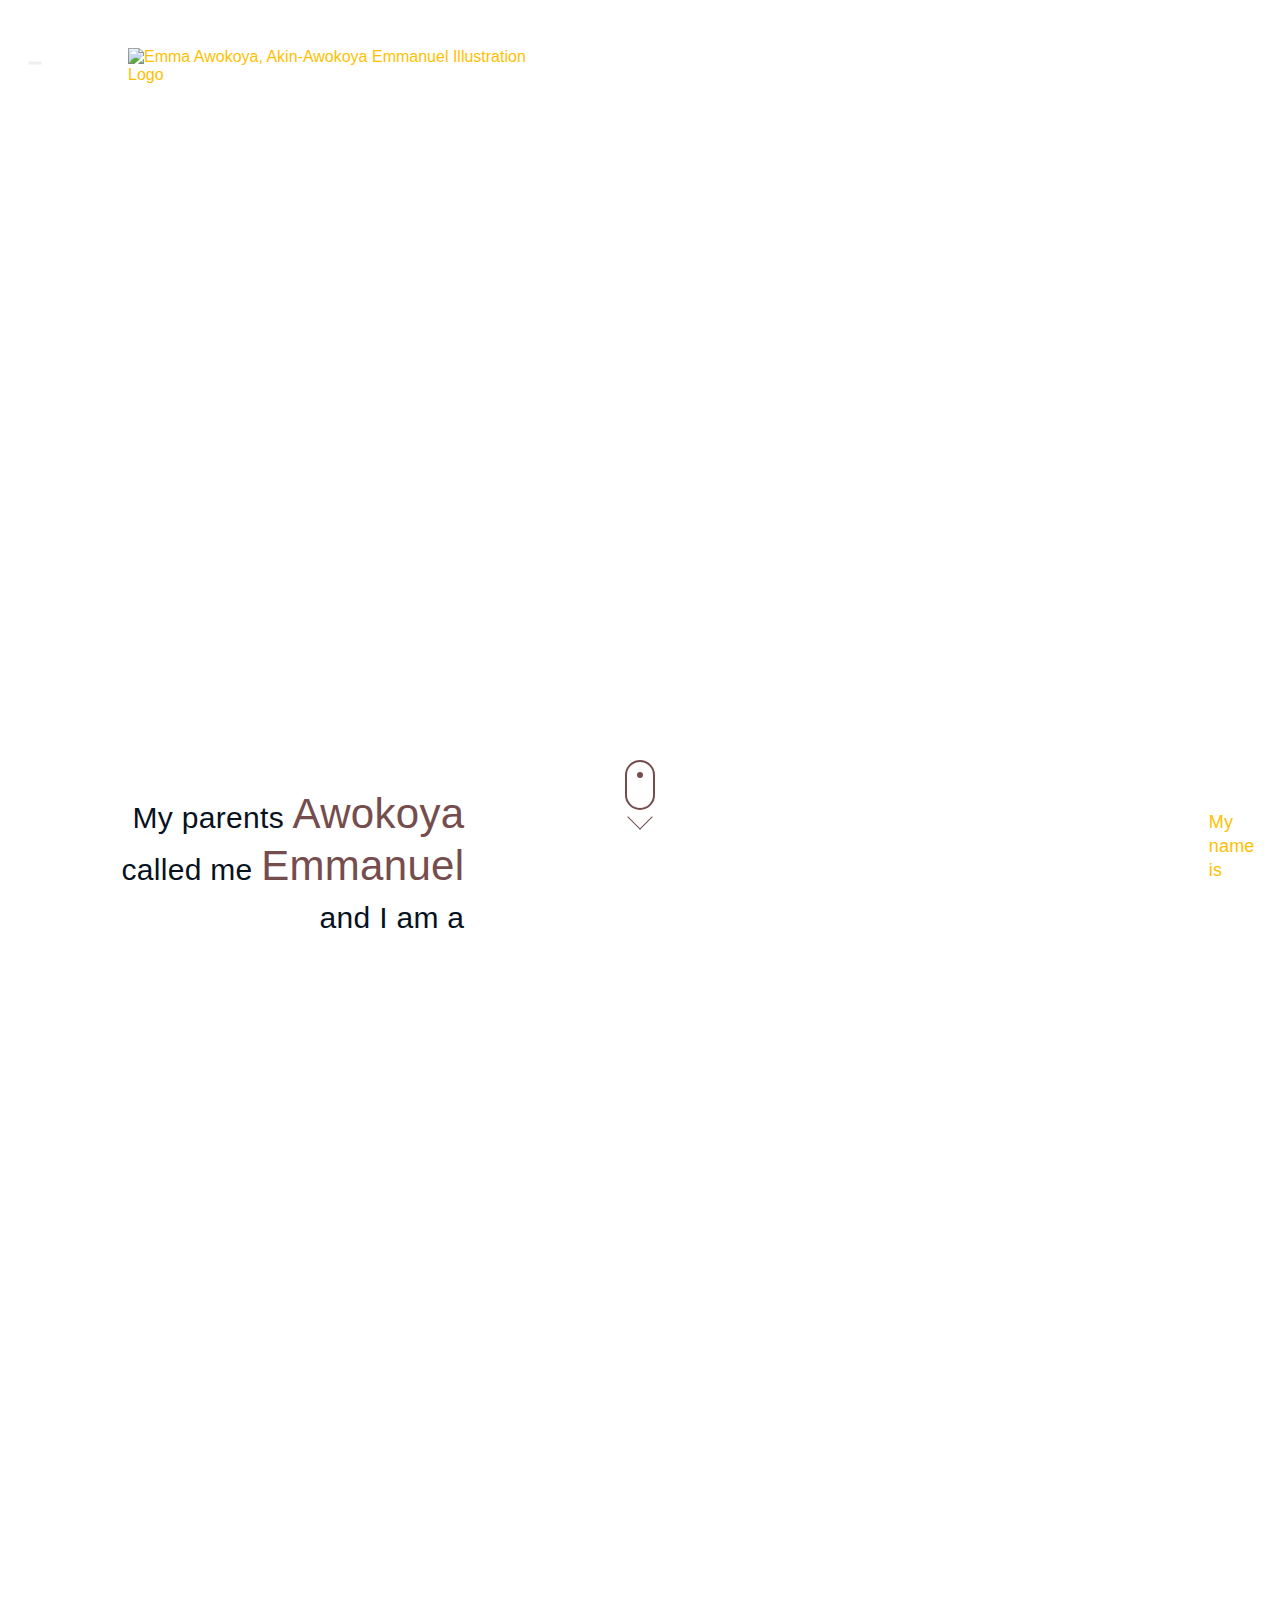
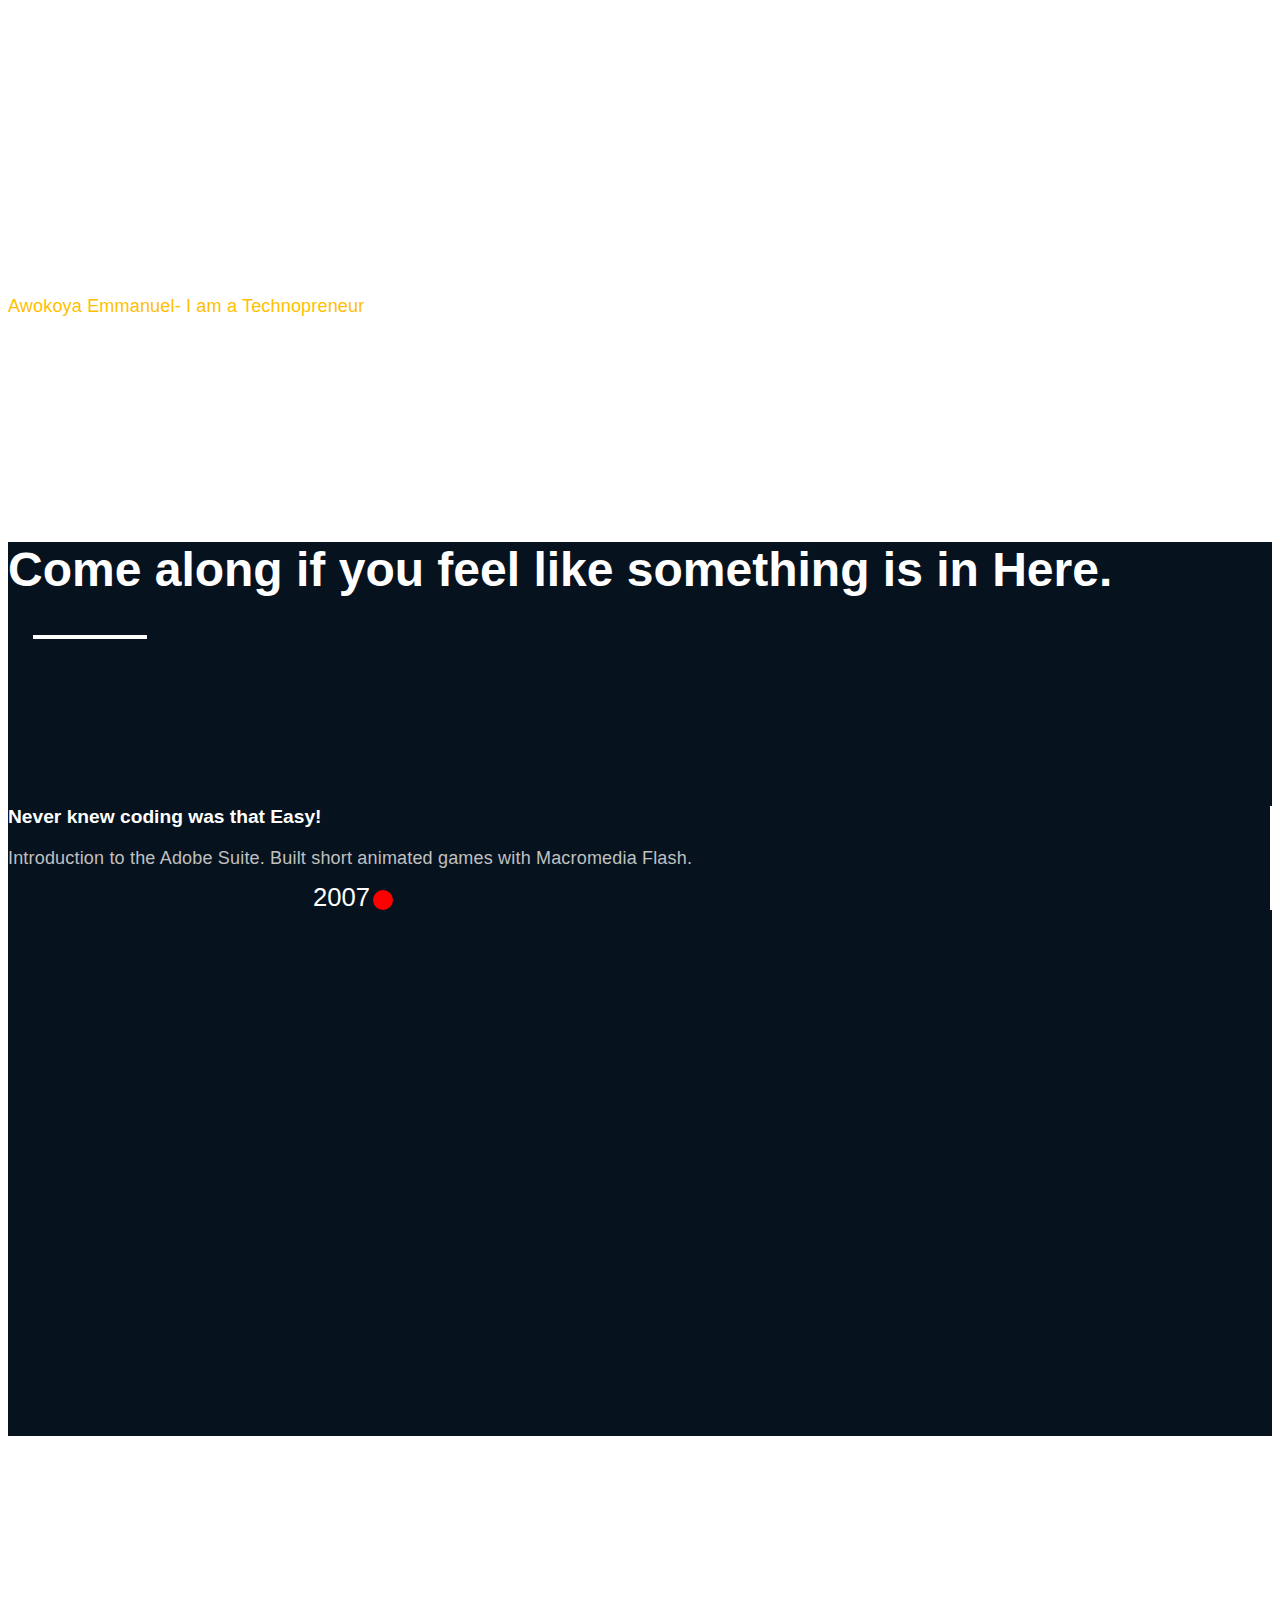
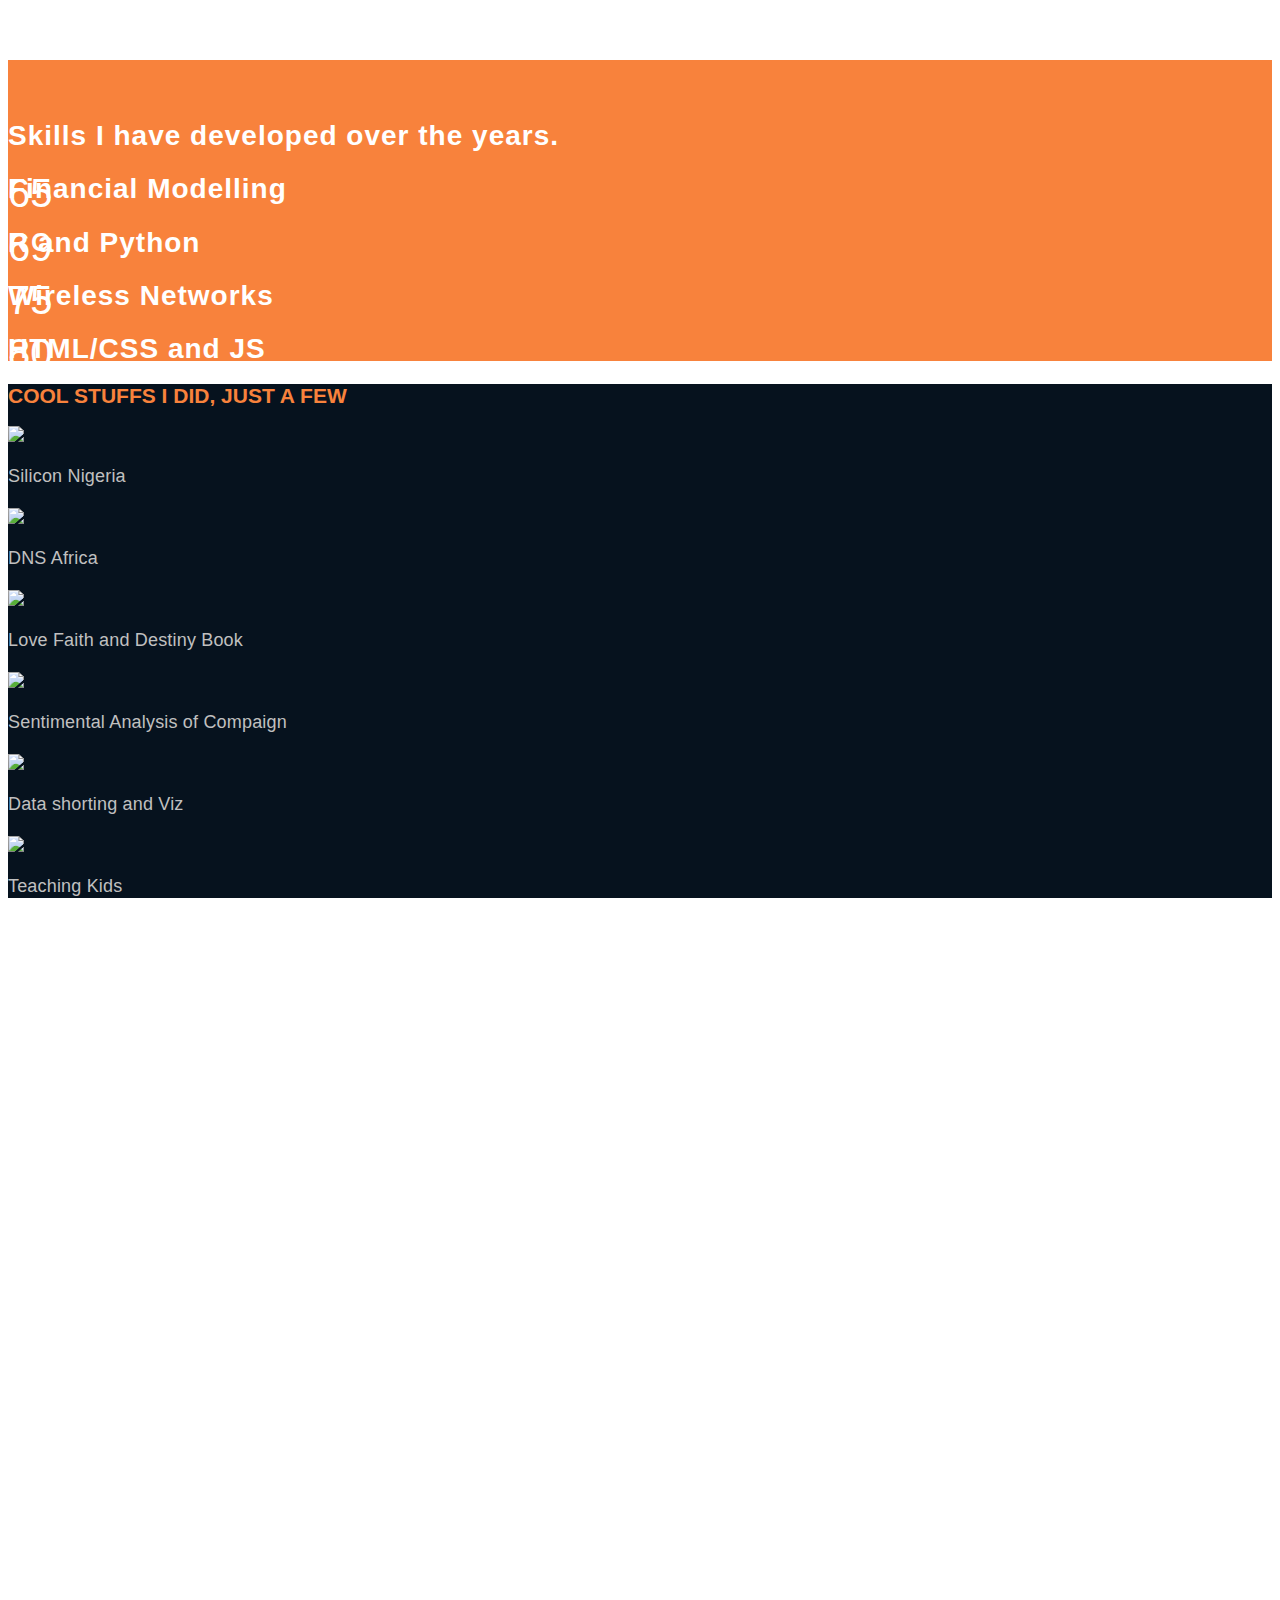
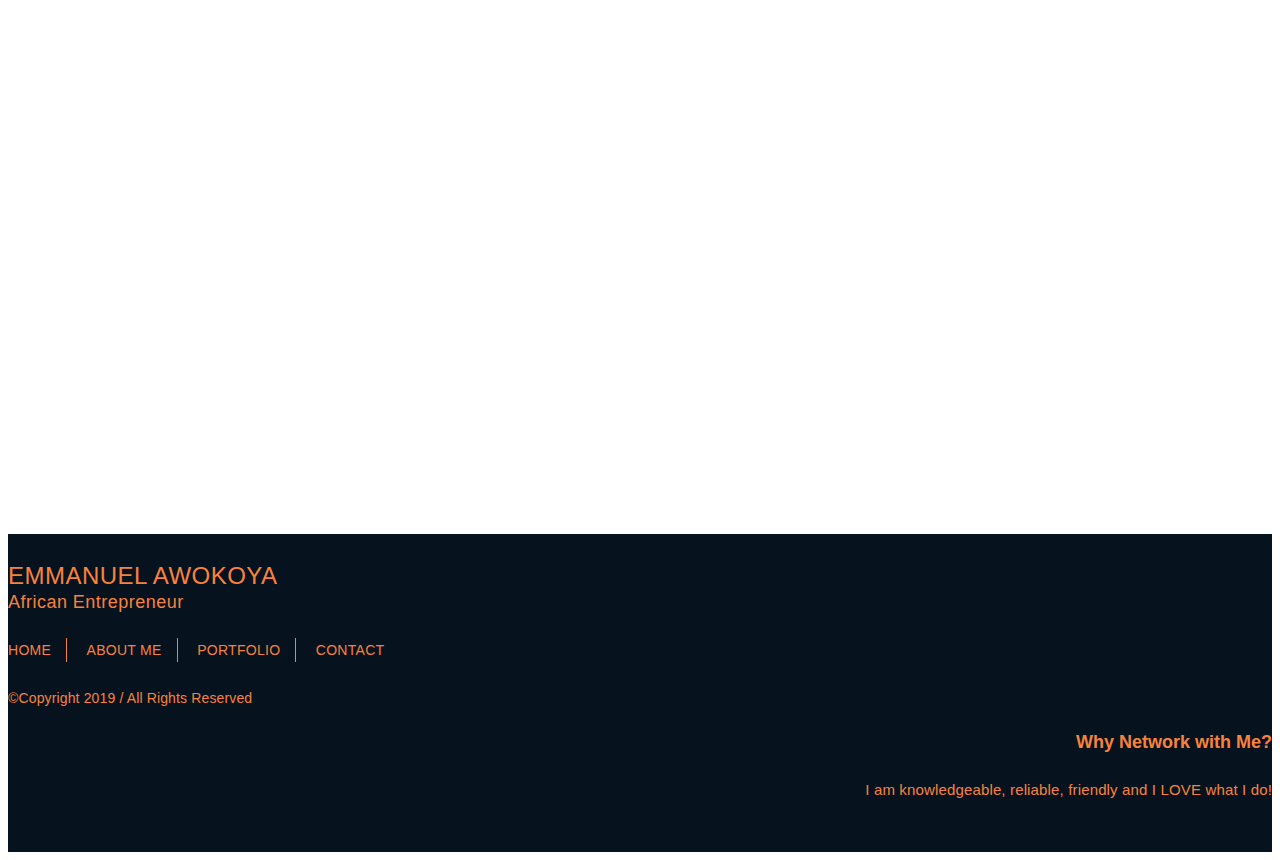
==== commit da8c7b2a: "removed facebook link" ====
--- a/index.html
+++ b/index.html
@@ -8,7 +8,7 @@
     <meta name="description" content="A Website of a African Entrepreneur and Value System Evangelist" />
     <meta name="keywords" content="Network Engineer, IETF, MEST, Data Science, Front-End Developer and Value System Evangelist" />
     <meta name="author" content="Akin-Awokoya Emmanuel">
-    <meta property="og:description" content="Innovative Engineer, developing products for Developing community using cutting edge technology" />
+    <meta property="og:description" content="Innovative Engineer, developing products for Africa using cutting edge technology" />
     <meta property="og:title" content="Emmanuel Awokoya, @PenseBien, the Networked Data Guy" />
     <meta property="og:site_name" content="Emmanuel (The Networked Data Guy) Website" />
     <meta property="og:image" content="" />
@@ -20,7 +20,26 @@
     <link rel="stylesheet" href="css/font-awesome.css" tppabs="http://www.imapnigeria.com/emma/css/font-awesome.css">
     <link rel="stylesheet" href="css/flexslider.css" tppabs="http://www.imapnigeria.com/emma/css/flexslider.css">
     <link rel="stylesheet" href="css/style.css" tppabs="http://www.imapnigeria.com/emma/css/style.css">
-    <script type="text/javascript" src="js/modernizr.min.js" tppabs="http://www.imapnigeria.com/js/modernizr.min.js"></script>
+    <script type="text/javascript" src="js/modernizr.min.js" tppabs="http://www.imapnigeria.com/js/modernizr.min.js" async></script>
+    <script async>
+        window['_fs_debug'] = false;
+        window['_fs_host'] = 'fullstory.com';
+        window['_fs_script'] = 'edge.fullstory.com/s/fs.js';
+        window['_fs_org'] = 'QEPEN';
+        window['_fs_namespace'] = 'FS';
+        (function(m,n,e,t,l,o,g,y){
+            if (e in m) {if(m.console && m.console.log) { m.console.log('FullStory namespace conflict. Please set window["_fs_namespace"].');} return;}
+            g=m[e]=function(a,b,s){g.q?g.q.push([a,b,s]):g._api(a,b,s);};g.q=[];
+            o=n.createElement(t);o.async=1;o.crossOrigin='anonymous';o.src='https://'+_fs_script;
+            y=n.getElementsByTagName(t)[0];y.parentNode.insertBefore(o,y);
+            g.identify=function(i,v,s){g(l,{uid:i},s);if(v)g(l,v,s)};g.setUserVars=function(v,s){g(l,v,s)};g.event=function(i,v,s){g('event',{n:i,p:v},s)};
+            g.shutdown=function(){g("rec",!1)};g.restart=function(){g("rec",!0)};
+            g.log = function(a,b) { g("log", [a,b]) };
+            g.consent=function(a){g("consent",!arguments.length||a)};
+            g.identifyAccount=function(i,v){o='account';v=v||{};v.acctId=i;g(o,v)};
+            g.clearUserCookie=function(){};
+        })(window,document,window['_fs_namespace'],'script','user');
+    </script>
 </head>
 
 <body data-spy="scroll" data-target="#main-nav" data-offset="200">
@@ -37,7 +56,7 @@
             <div id="site-nav" class="navbar-collapse collapse">
                 <ul class="nav navbar-nav navbar-right">
                     <li class="sr-only"><a href="#home" class="scrollto">Home</a></li>
-                    <li><a href="#services" class="scrollto">What I Do</a></li>
+                    <li><a href="#home" class="scrollto">Who I Am</a></li>
                     <li>
                         <a href="#about" class="scrollto">About Me</a>
                     </li>
@@ -136,7 +155,7 @@
     <section id="about" class="about-section">
         <!--about Us section-->
         <div class="container">
-            <h2> <span class="emphasy-md"><strong>Come along</strong></span> if you feel like something is in Here.<span class="line"></span></h2>
+            <h2 class="first-row"> <span class="emphasy-md"><strong>Come along</strong></span> if you feel like something is <span class="emphasy-md">in Here.</span><span class="line"></span></h2>
             <div class="row">
                 <div class="col-md-4 about-details scrollimation fade-right">
                     <b>I was in Class too! Getting a Degree</b>
@@ -179,18 +198,19 @@
     <!--End about section -->
     <section id="skills" class="skills-section">
         <div class="container">
+            <h2 class="first-row"> <span class="emphasy-md"><strong>Skills</strong></span> I have developed over the years. <span class="line"></span></h2>
             <div class="row skills last-row">
+                <div class="col-sm-6 col-md-3 text-center">
+                    <span class="chart" data-percent="65"><span class="percent">65</span></span>
+                    <h2 class="text-center">Financial Modelling</h2>
+                </div>
+                <div class="col-sm-6 col-md-3 text-center">
+                    <span class="chart" data-percent="69"><span class="percent">69</span></span>
+                    <h2 class="text-center">R and Python</h2>
+                </div>
                 <div class="col-sm-6 col-md-3 text-center">
                     <span class="chart" data-percent="75"><span class="percent">75</span></span>
                     <h2 class="text-center">Wireless Networks</h2>
-                </div>
-                <div class="col-sm-6 col-md-3 text-center">
-                    <span class="chart" data-percent="65"><span class="percent">65</span></span>
-                    <h2 class="text-center">R and Python</h2>
-                </div>
-                <div class="col-sm-6 col-md-3 text-center">
-                    <span class="chart" data-percent="95"><span class="percent">95</span></span>
-                    <h2 class="text-center">Excel VBA, D3.js</h2>
                 </div>
                 <div class="col-sm-6 col-md-3 text-center">
                     <span class="chart" data-percent="80"><span class="percent">80</span></span>
@@ -205,40 +225,33 @@
     <!-- PORTFOLIO -->
     <section id="portfolio">
         <div class="container">
-            <h2> Cool Stuffs I did, Just a few</h2>
+            <h2 class="first-row"> Cool Stuffs I did, Just a few</h2>
             <div class="row">
-                <div class="col-sm-12 col-md-6 text-center">
-                    <img src="">
-                </div>
-                <div class="col-sm-12 col-md-6 text-center">
-                    <div class=" ">
-                        <ul class="">
-                            <li>
-                                <p>Citizen of the</p>
-                            </li>
-                            <li>
-                                <p>Data Network</p>
-                            </li>
-                            <li>
-                                <p>Content</p>
-                            </li>
-                            <li>
-                                <p>Web</p>
-                            </li>
-                            <li>
-                                <p>Local Content</p>
-                            </li>
-                            <li>
-                                <p>Big Data</p>
-                            </li>
-                            <li>
-                                <p>TVWhitespace</p>
-                            </li>
-                            <li>
-                                <p>Blockchain</p>
-                            </li>
-                        </ul>
-                    </div>
+                <div class="col-sm-12 col-md-4 text-center">
+                    <a href="http://www.siliconnigeria.com.ng" target="_blank"><img src="images/siliconNigeria.jpg"></a>
+                    <p>Silicon Nigeria</p>
+                </div>
+                <div class="col-sm-12 col-md-4 text-center">
+                    <a href="http://www.dnsafrica.org" target="_blank"><img src="images/dnsafrica.jpg"></a>
+                    <p>DNS Africa</p>
+                </div>
+                <div class="col-sm-12 col-md-4 text-center">
+                    <a href="http://www.lovefaithdestinybook.com" target="_blank"><img src="images/lovefaithdestinybook.jpg"></a>
+                    <p>Love Faith and Destiny Book</p>
+                </div>
+            </div>
+            <div class="row last-row">
+                <div class="col-sm-12 col-md-4 text-center">
+                    <img src="images/electionAnalysis.jpg">
+                    <p>Sentimental Analysis of Compaign</p>
+                </div>
+                <div class="col-sm-12 col-md-4 text-center">
+                    <img src="images/excelsheet.jpg">
+                    <p>Data shorting and Viz</p>
+                </div>
+                <div class="col-sm-12 col-md-4 text-center">
+                    <a href="https://plus.google.com/u/1/+AwokoyaEmma" target="_blank"><img src="images/teachingkids.jpg"></a>
+                    <p>Teaching Kids</p>
                 </div>
             </div>
         </div>
@@ -246,7 +259,7 @@
     </section><!-- End portfolio section -->
     <section id="contact">
         <div class="container">
-            <h1 class="section-title scrollimation scale-in">Keep in <span>Touch</span> with me</h1>
+            <h2 class="section-title scrollimation scale-in">Keep in <span class="emphasy-md">Touch</span> with me</h2>
             <div class="row">
                 <div class="col-sm-5 contact-info scrollimation fade-right">
                     <p>Do you have an interesting idea that you would like to bring to life?
@@ -263,7 +276,6 @@
                     <img src="images/emma-awokoya.svg" tppabs="http://www.imapnigeria.com/emma/images/headshot.jpg" style="box-shadow: 4px 6px 20px 1px #776e6e6b; max-width: 30rem; margin-bottom: 2rem;" />
                     <ul class="socials">
                         <li><a target="_blank" href="http://www.twitter.com/pensebien" tppabs="http://www.twitter.com/penseBien"><i class="icon-twitter"></i></a></li>
-                        <li><a target="_blank" href="https://www.facebook.com/pensebien" tppabs="http://www.facebook.com/penseBien"><i class="icon-facebook"></i></a></li>
                         <li><a target="_blank" href="https://www.linkedin.com/in/emmaawokoya/" tppabs="https://www.linkedin.com/in/emmaawokoya"><i class="icon-linkedin"></i></a></li>
                     </ul>
                 </div>
@@ -310,11 +322,11 @@
                     <h1 class="small-logo">Emmanuel Awokoya<br><span>African Entrepreneur</span></h1>
                     <ul class="footer-nav">
                         <li><a class="scrollto" href="#home">Home</a></li>
-                        <li><a class="scrollto" href="#services">Services</a></li>
+                        <li><a class="scrollto" href="#about">About me</a></li>
                         <li><a class="scrollto" href="#portfolio">Portfolio</a></li>
                         <li><a class="scrollto" href="#contact">Contact</a></li>
                     </ul>
-                    <p>&copy;Copyright 2016 / All Rights Reserved</p>
+                    <p>&copy;Copyright 2019 / All Rights Reserved</p>
                 </div>
                 <div class="col-sm-6 right-col">
                     <h2>Why Network with Me?</h2>
@@ -336,7 +348,7 @@
     <script src="js/jquery.easypiechart.js" tppabs="http://www.imapnigeria.com/emma/js/jquery.easypiechart.js"></script>
     <script src="js/jquery.backstretch.min.js" tppabs="http://www.imapnigeria.com/emma/js/jquery.backstretch.min.js"></script>
     <script src="js/contact.js" tppabs="http://www.imapnigeria.com/emma/js/contact.js"></script>
-    <script src="js/designr.js" tppabs="http://www.imapnigeria.com/emma/js/designr.js"></script>
+    <script src="js/designer.js" tppabs="http://www.imapnigeria.com/emma/js/designer.js"></script>
 </body>
 
 </html>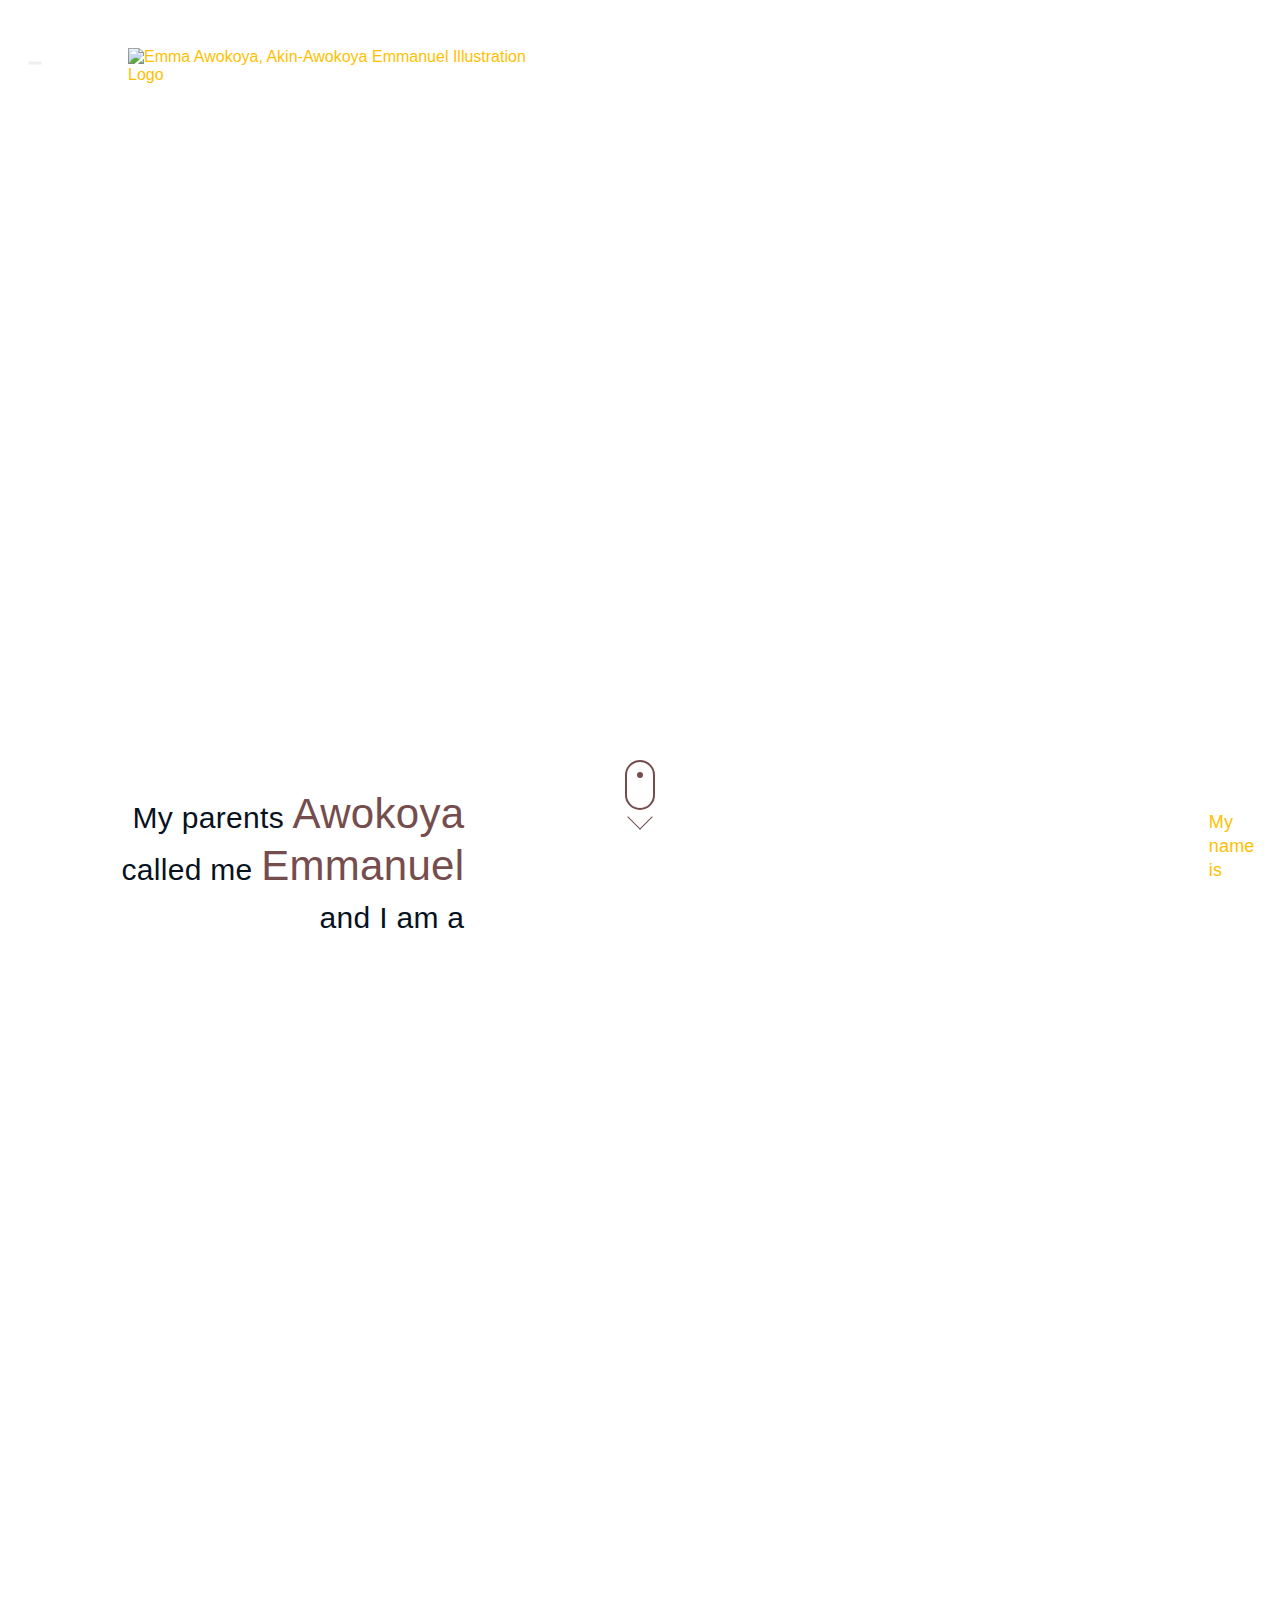
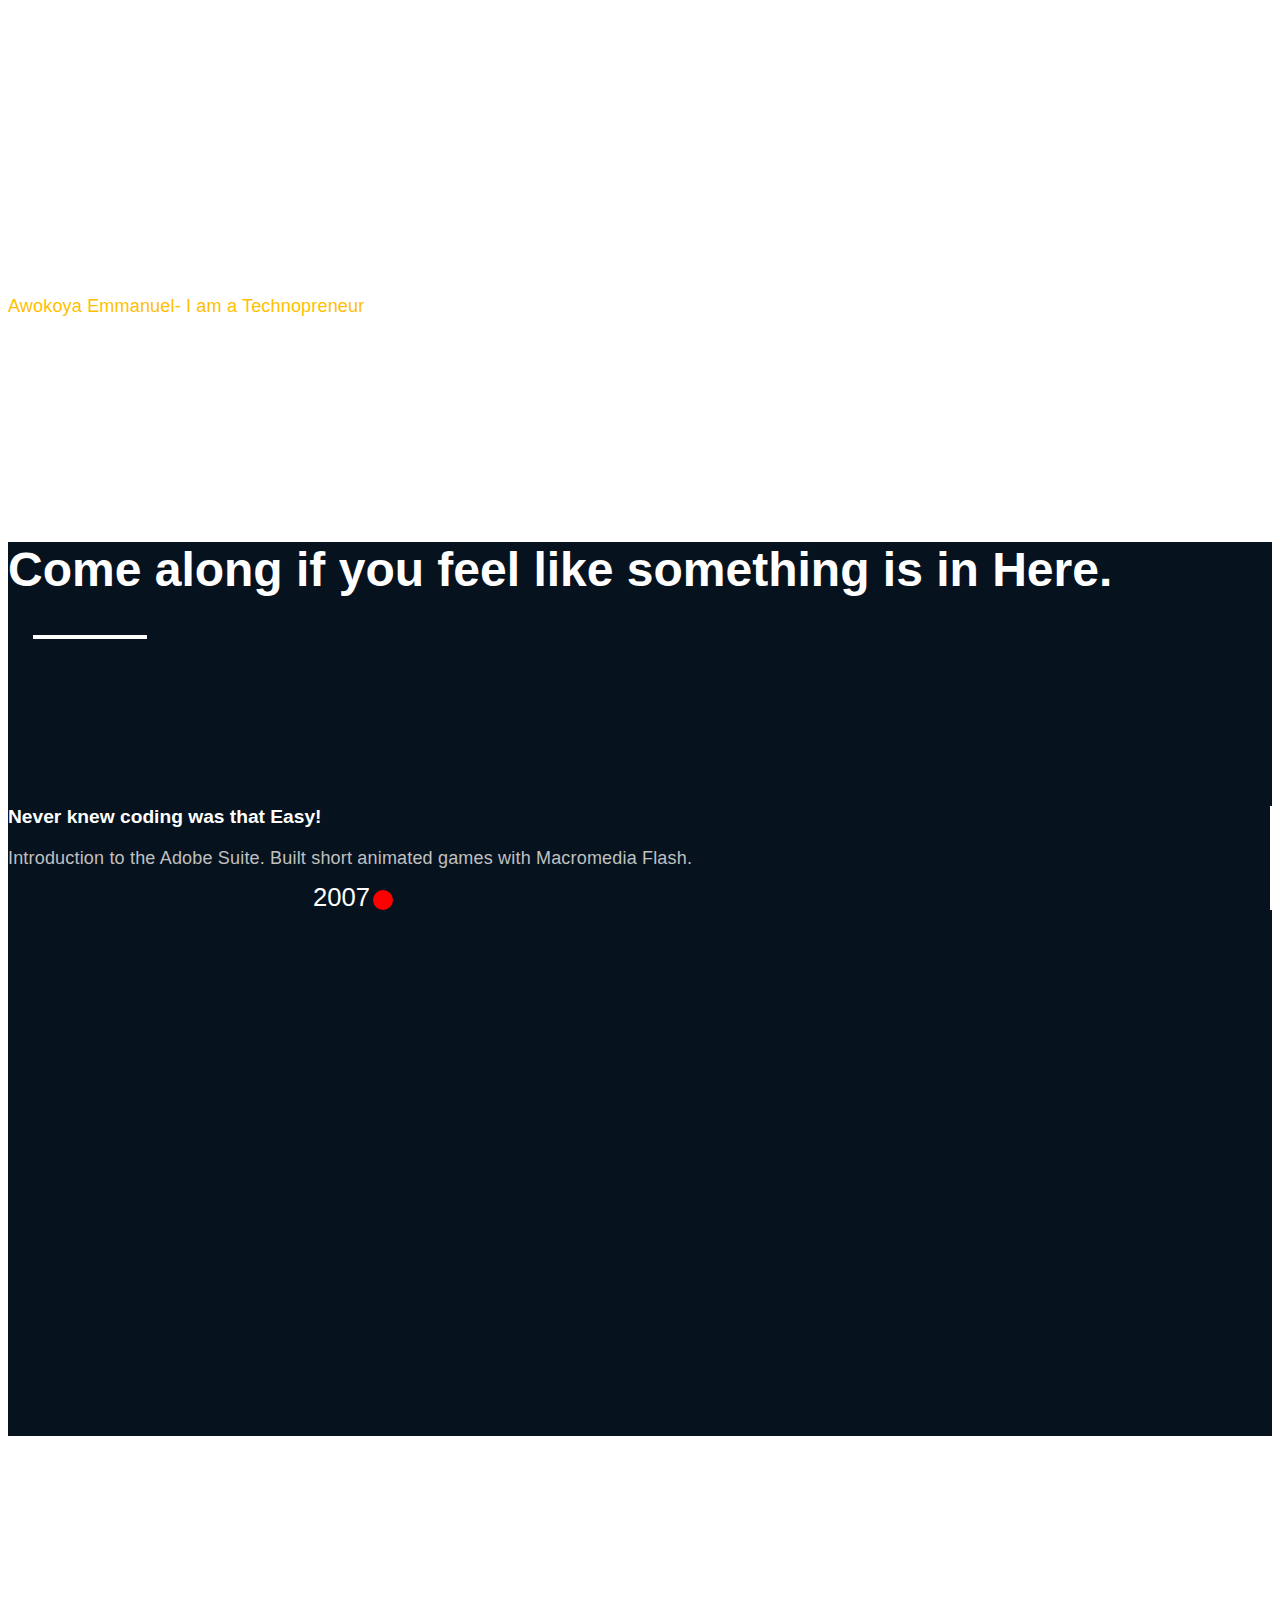
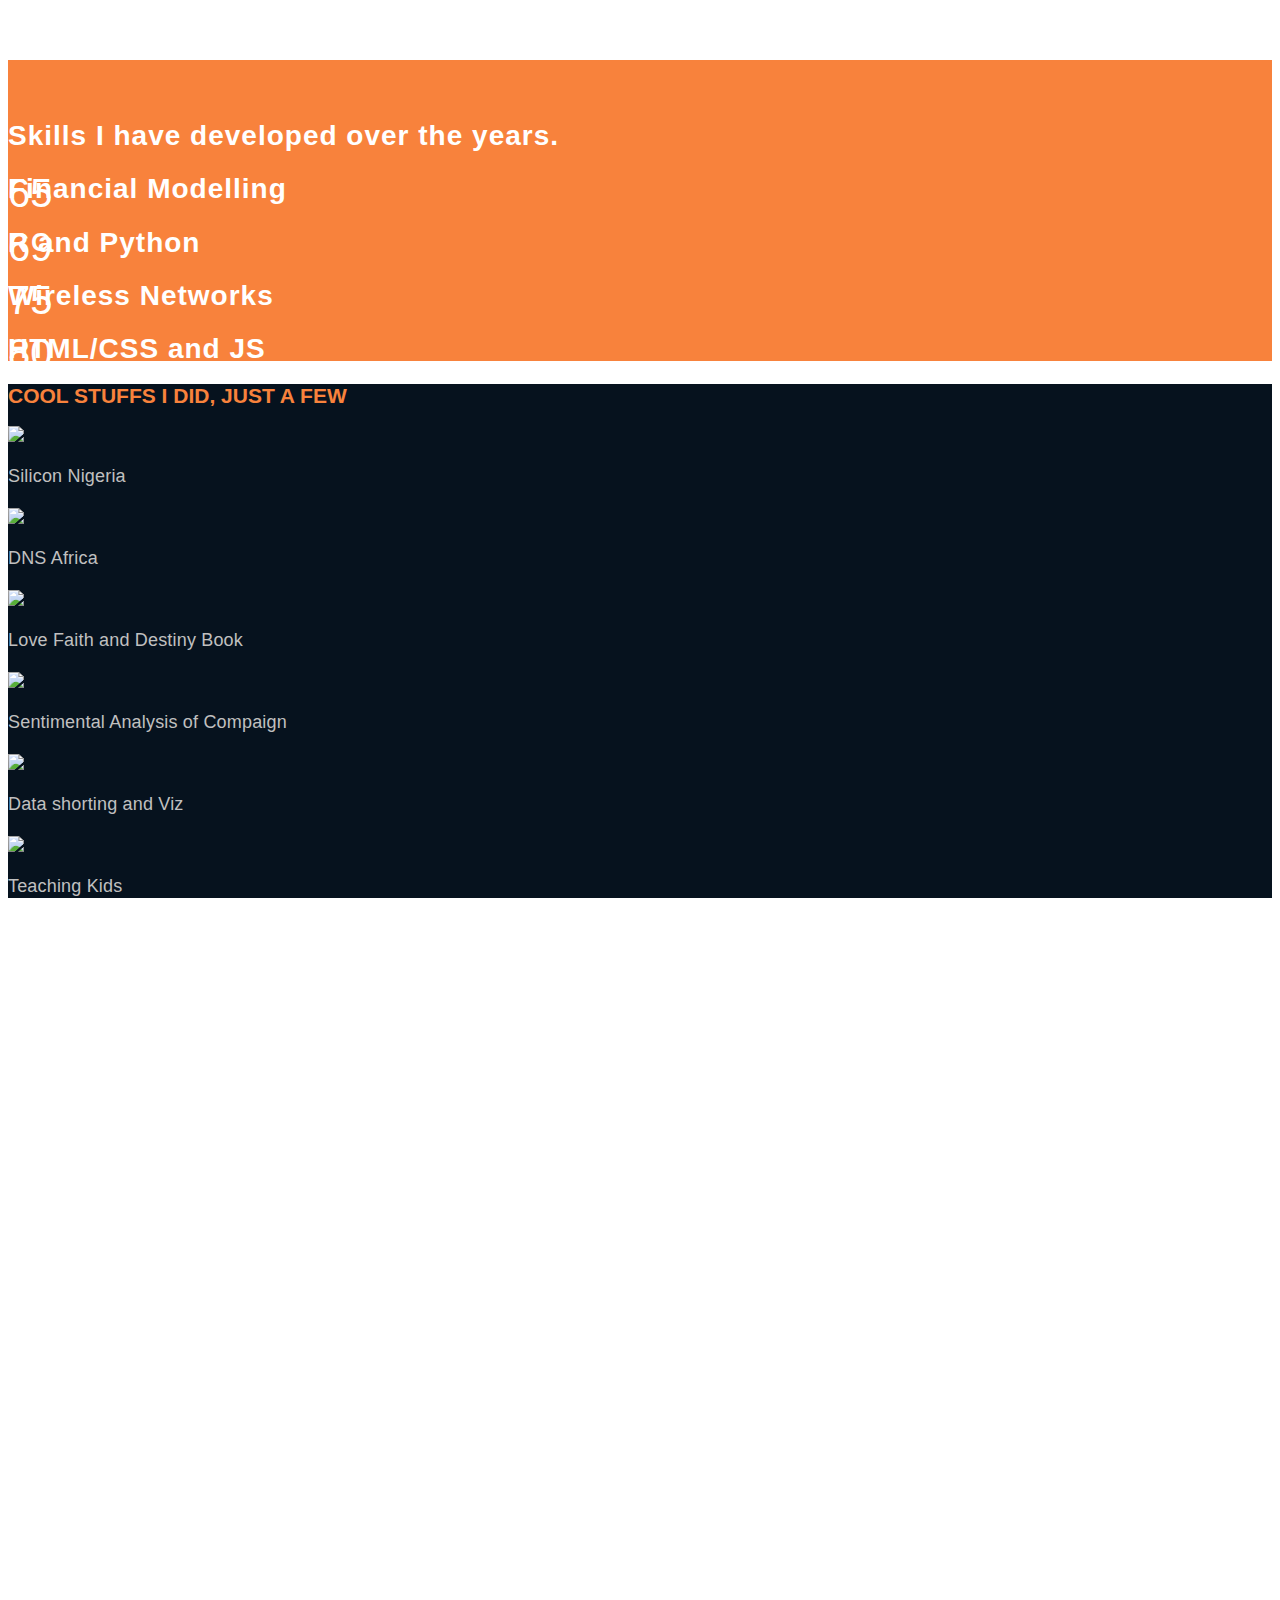
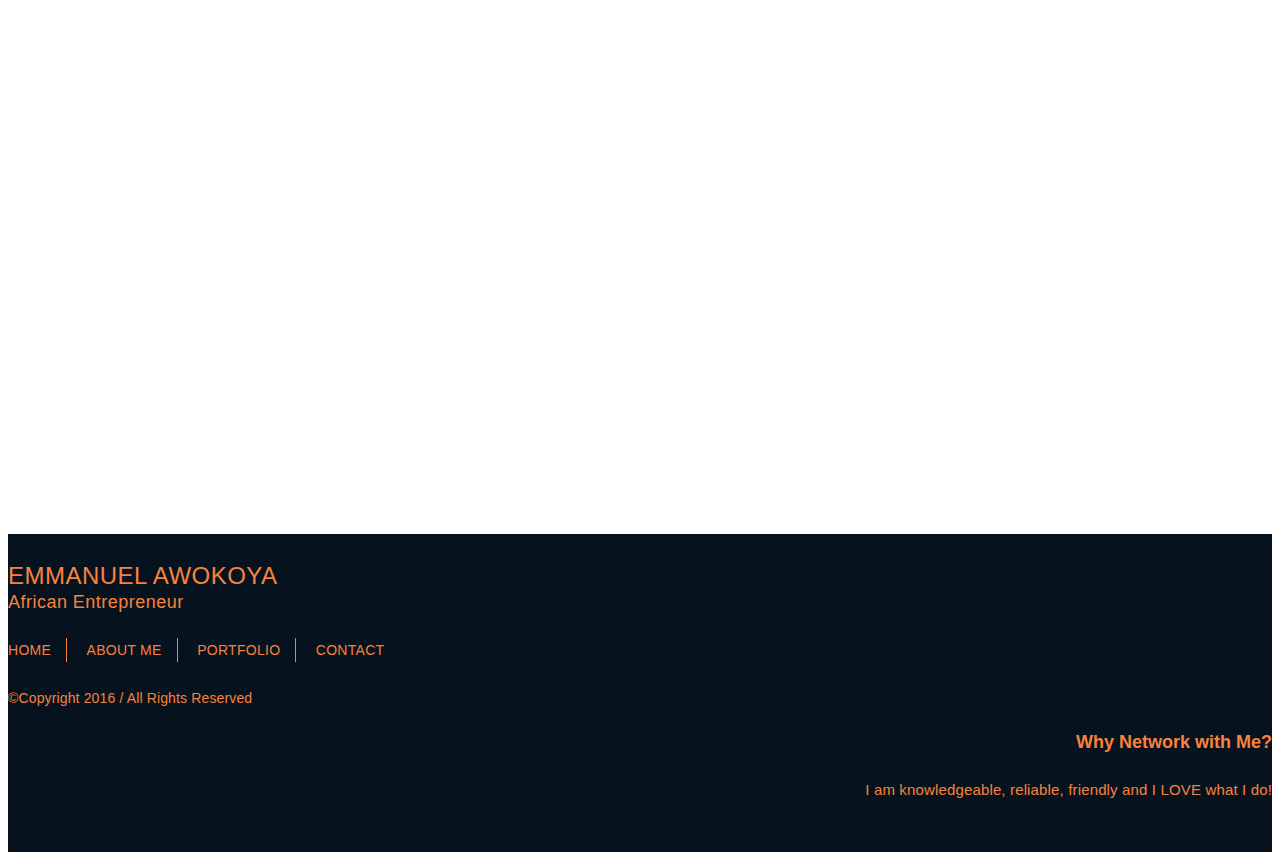
==== commit d65565d9: "Fixing error in the copywrite year" ====
--- a/index.html
+++ b/index.html
@@ -228,11 +228,11 @@
             <h2 class="first-row"> Cool Stuffs I did, Just a few</h2>
             <div class="row">
                 <div class="col-sm-12 col-md-4 text-center">
-                    <a href="http://www.siliconnigeria.com.ng" target="_blank"><img src="images/siliconNigeria.jpg"></a>
+                    <a href="#" target="_blank"><img src="images/siliconNigeria.jpg"></a>
                     <p>Silicon Nigeria</p>
                 </div>
                 <div class="col-sm-12 col-md-4 text-center">
-                    <a href="http://www.dnsafrica.org" target="_blank"><img src="images/dnsafrica.jpg"></a>
+                    <a href="#" target="_blank"><img src="images/dnsafrica.jpg"></a>
                     <p>DNS Africa</p>
                 </div>
                 <div class="col-sm-12 col-md-4 text-center">
@@ -250,7 +250,7 @@
                     <p>Data shorting and Viz</p>
                 </div>
                 <div class="col-sm-12 col-md-4 text-center">
-                    <a href="https://plus.google.com/u/1/+AwokoyaEmma" target="_blank"><img src="images/teachingkids.jpg"></a>
+                    <a href="#" target="_blank"><img src="images/teachingkids.jpg"></a>
                     <p>Teaching Kids</p>
                 </div>
             </div>
@@ -326,7 +326,7 @@
                         <li><a class="scrollto" href="#portfolio">Portfolio</a></li>
                         <li><a class="scrollto" href="#contact">Contact</a></li>
                     </ul>
-                    <p>&copy;Copyright 2019 / All Rights Reserved</p>
+                    <p>&copy;Copyright 2016 / All Rights Reserved</p>
                 </div>
                 <div class="col-sm-6 right-col">
                     <h2>Why Network with Me?</h2>
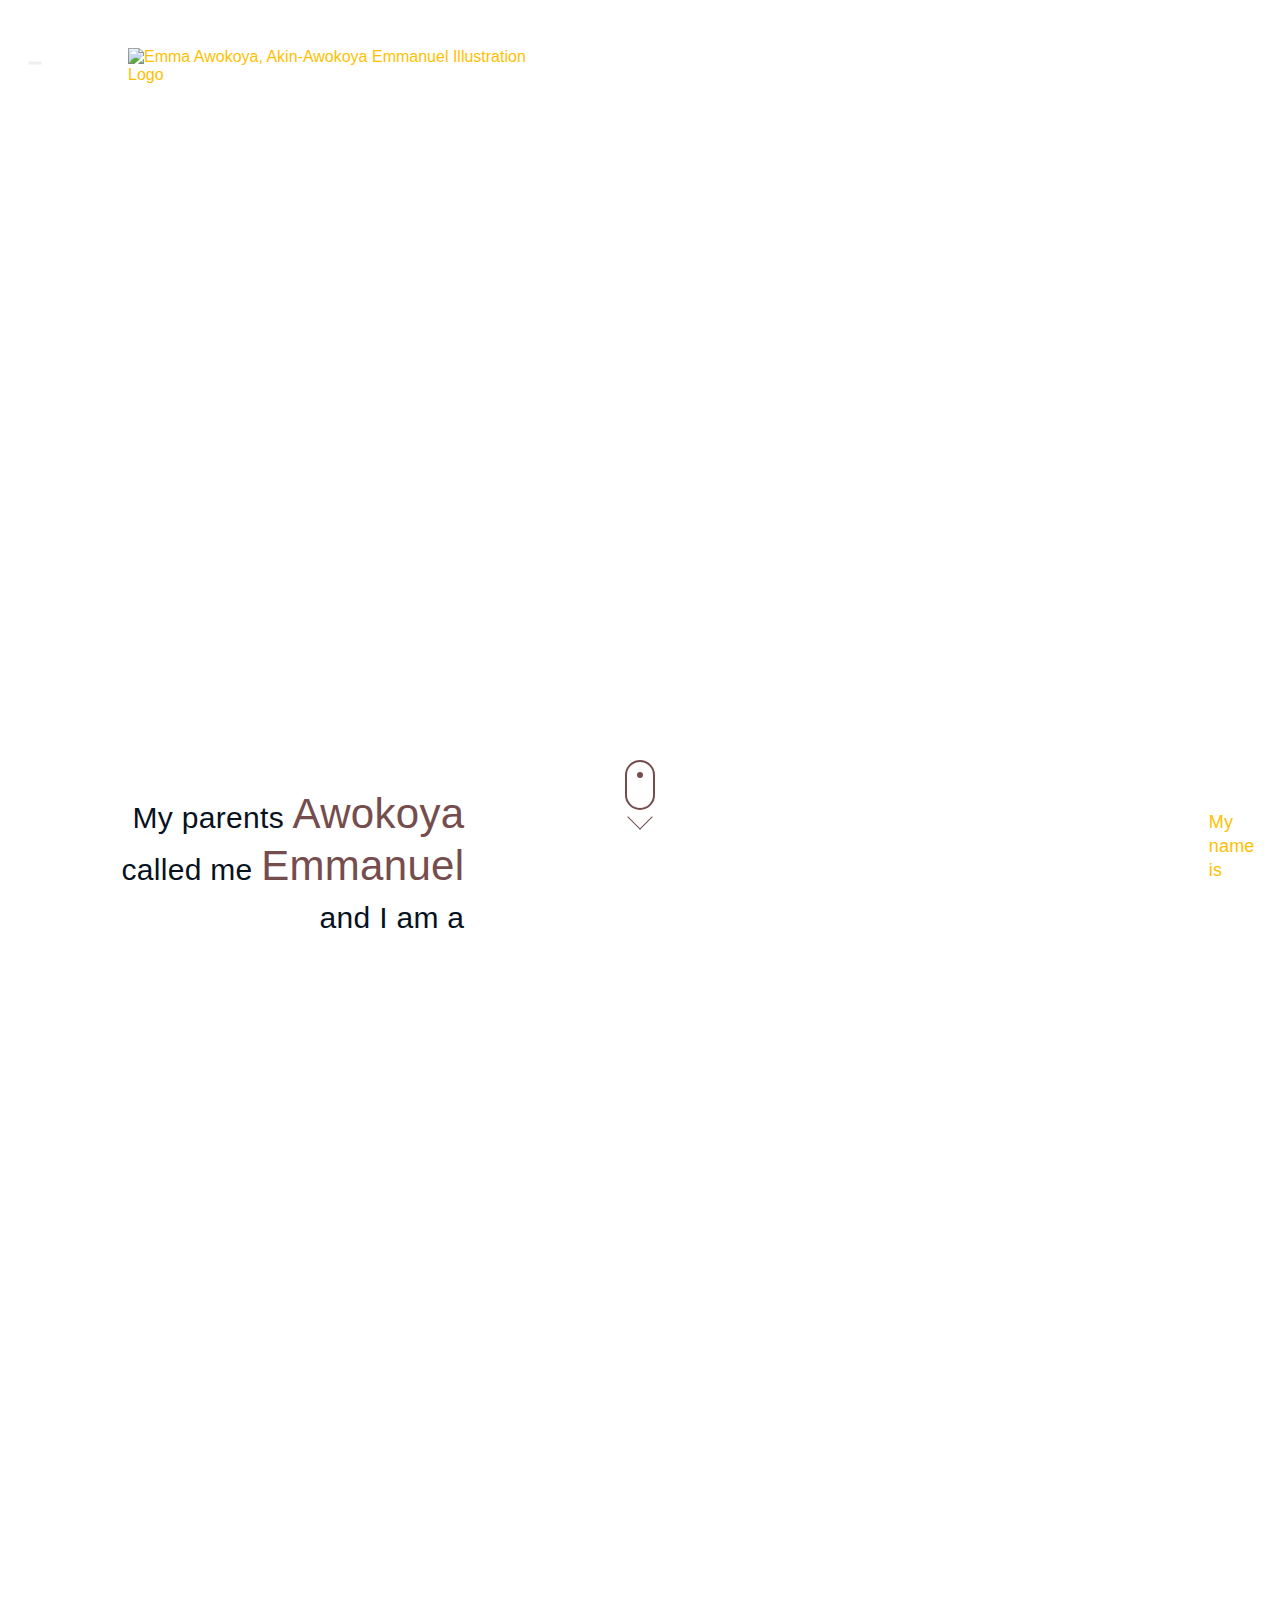
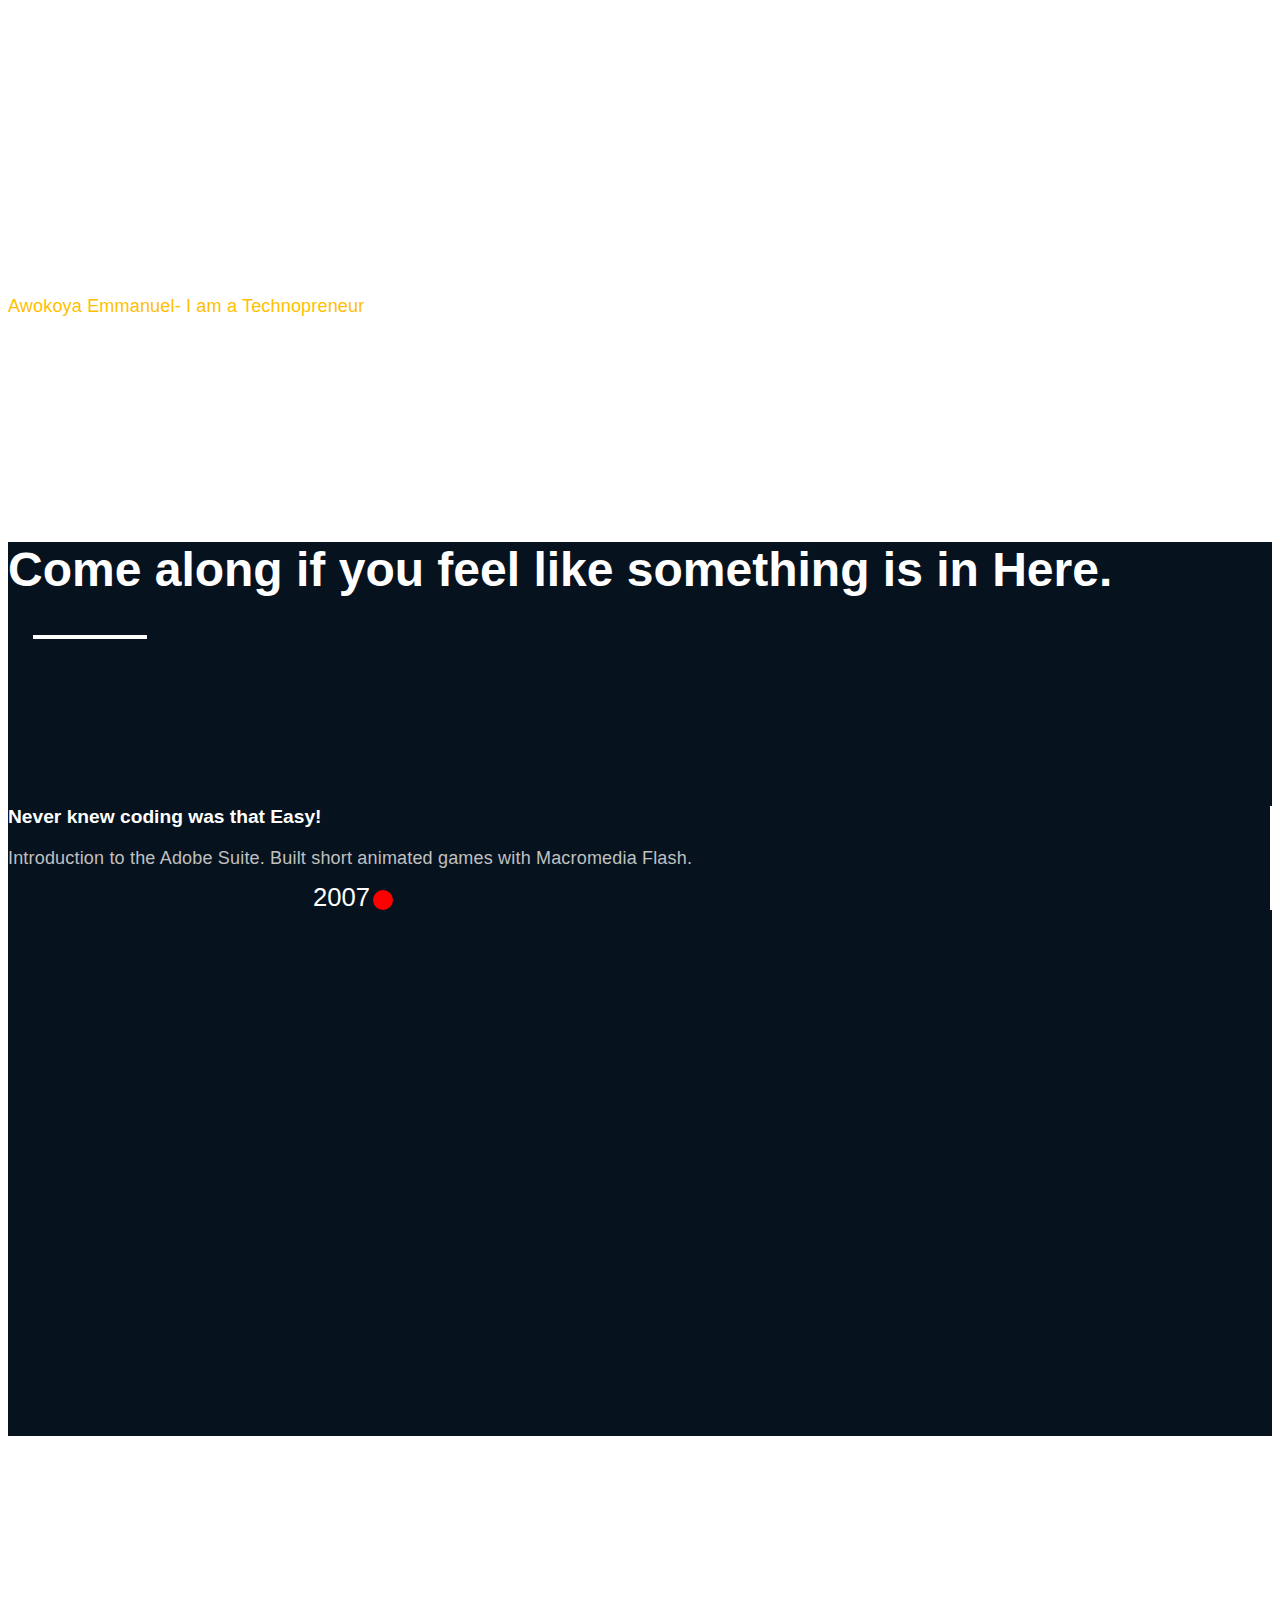
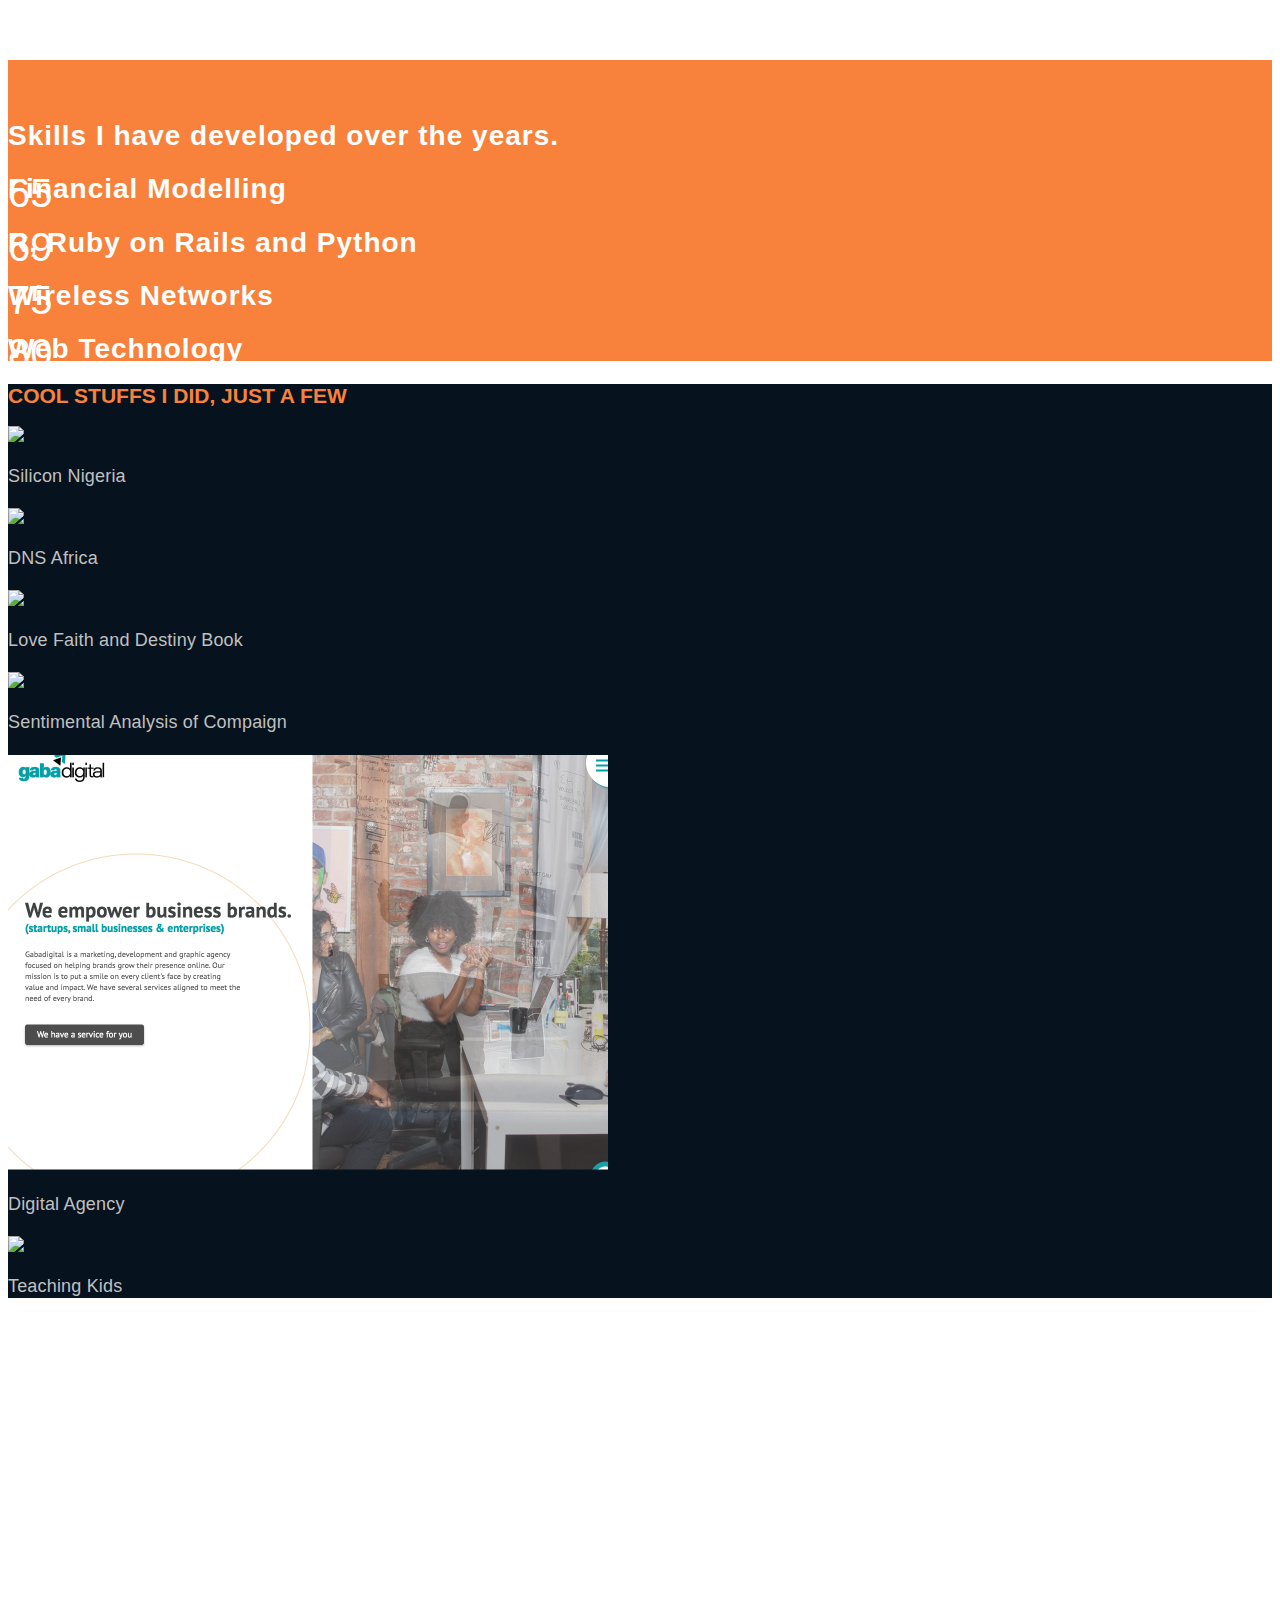
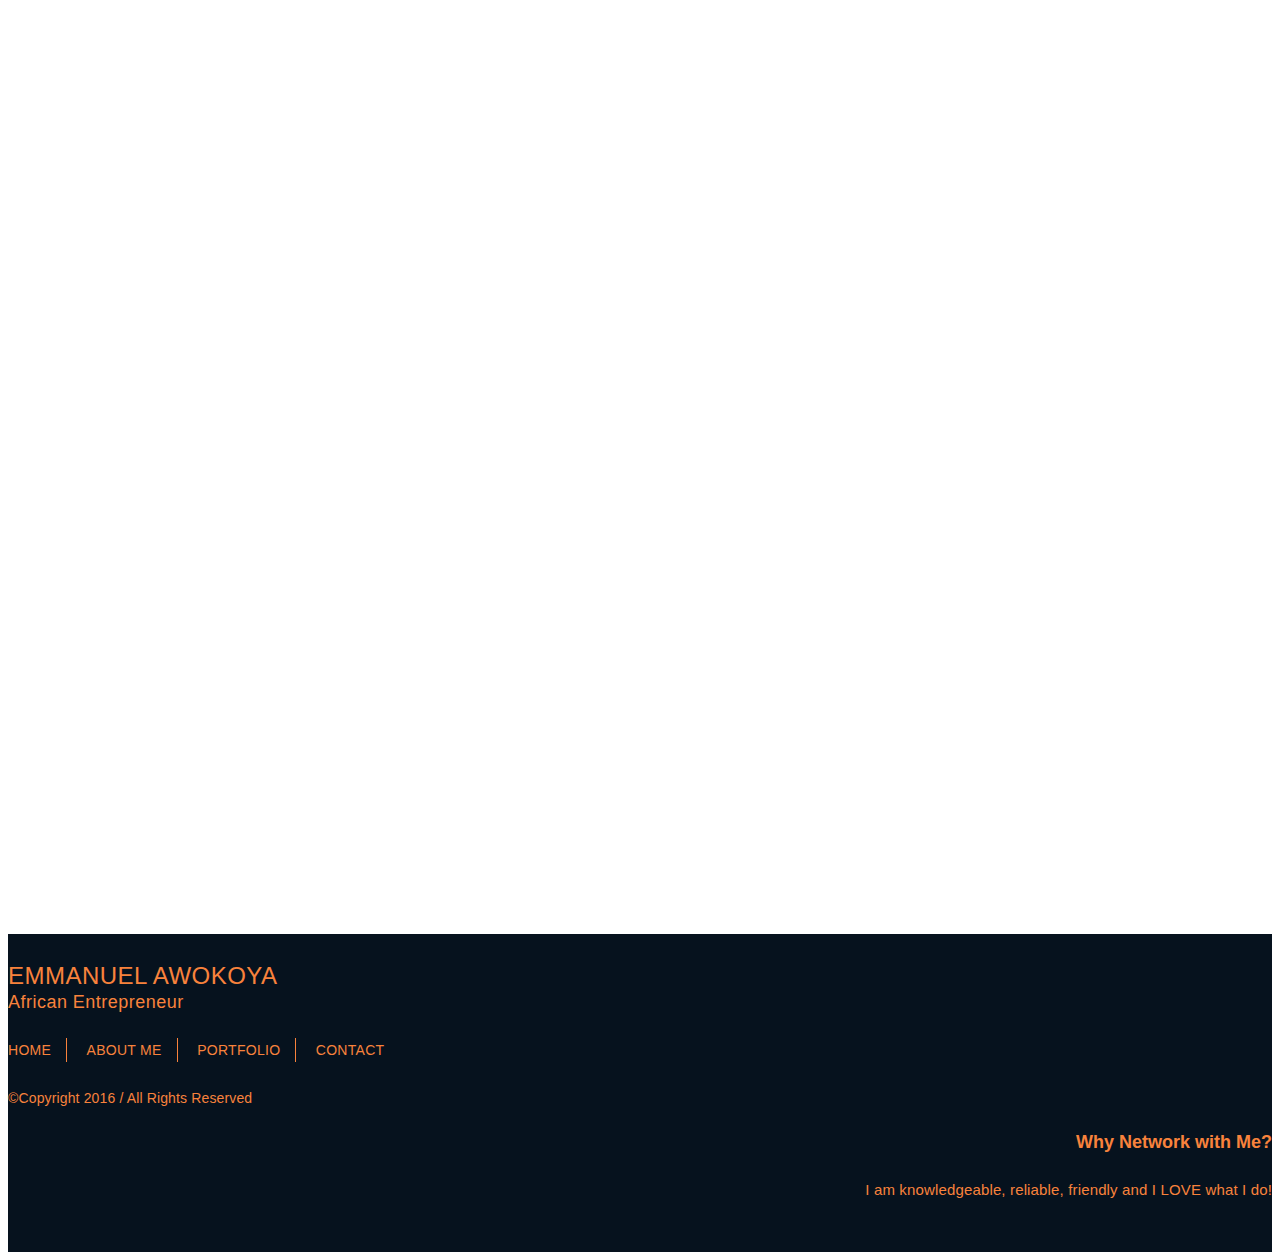
==== commit 5e7764e3: "Added Gabadigital to portofolio" ====
--- a/index.html
+++ b/index.html
@@ -206,7 +206,7 @@
                 </div>
                 <div class="col-sm-6 col-md-3 text-center">
                     <span class="chart" data-percent="69"><span class="percent">69</span></span>
-                    <h2 class="text-center">R and Python</h2>
+                    <h2 class="text-center">R, Ruby on Rails and Python</h2>
                 </div>
                 <div class="col-sm-6 col-md-3 text-center">
                     <span class="chart" data-percent="75"><span class="percent">75</span></span>
@@ -214,7 +214,7 @@
                 </div>
                 <div class="col-sm-6 col-md-3 text-center">
                     <span class="chart" data-percent="80"><span class="percent">80</span></span>
-                    <h2 class="text-center">HTML/CSS and JS</h2>
+                    <h2 class="text-center">Web Technology</h2>
                 </div>
             </div>
             <!--End row -->
@@ -246,8 +246,8 @@
                     <p>Sentimental Analysis of Compaign</p>
                 </div>
                 <div class="col-sm-12 col-md-4 text-center">
-                    <img src="images/excelsheet.jpg">
-                    <p>Data shorting and Viz</p>
+                    <img src="images/gabadigital.png">
+                    <p>Digital Agency </p>
                 </div>
                 <div class="col-sm-12 col-md-4 text-center">
                     <a href="#" target="_blank"><img src="images/teachingkids.jpg"></a>
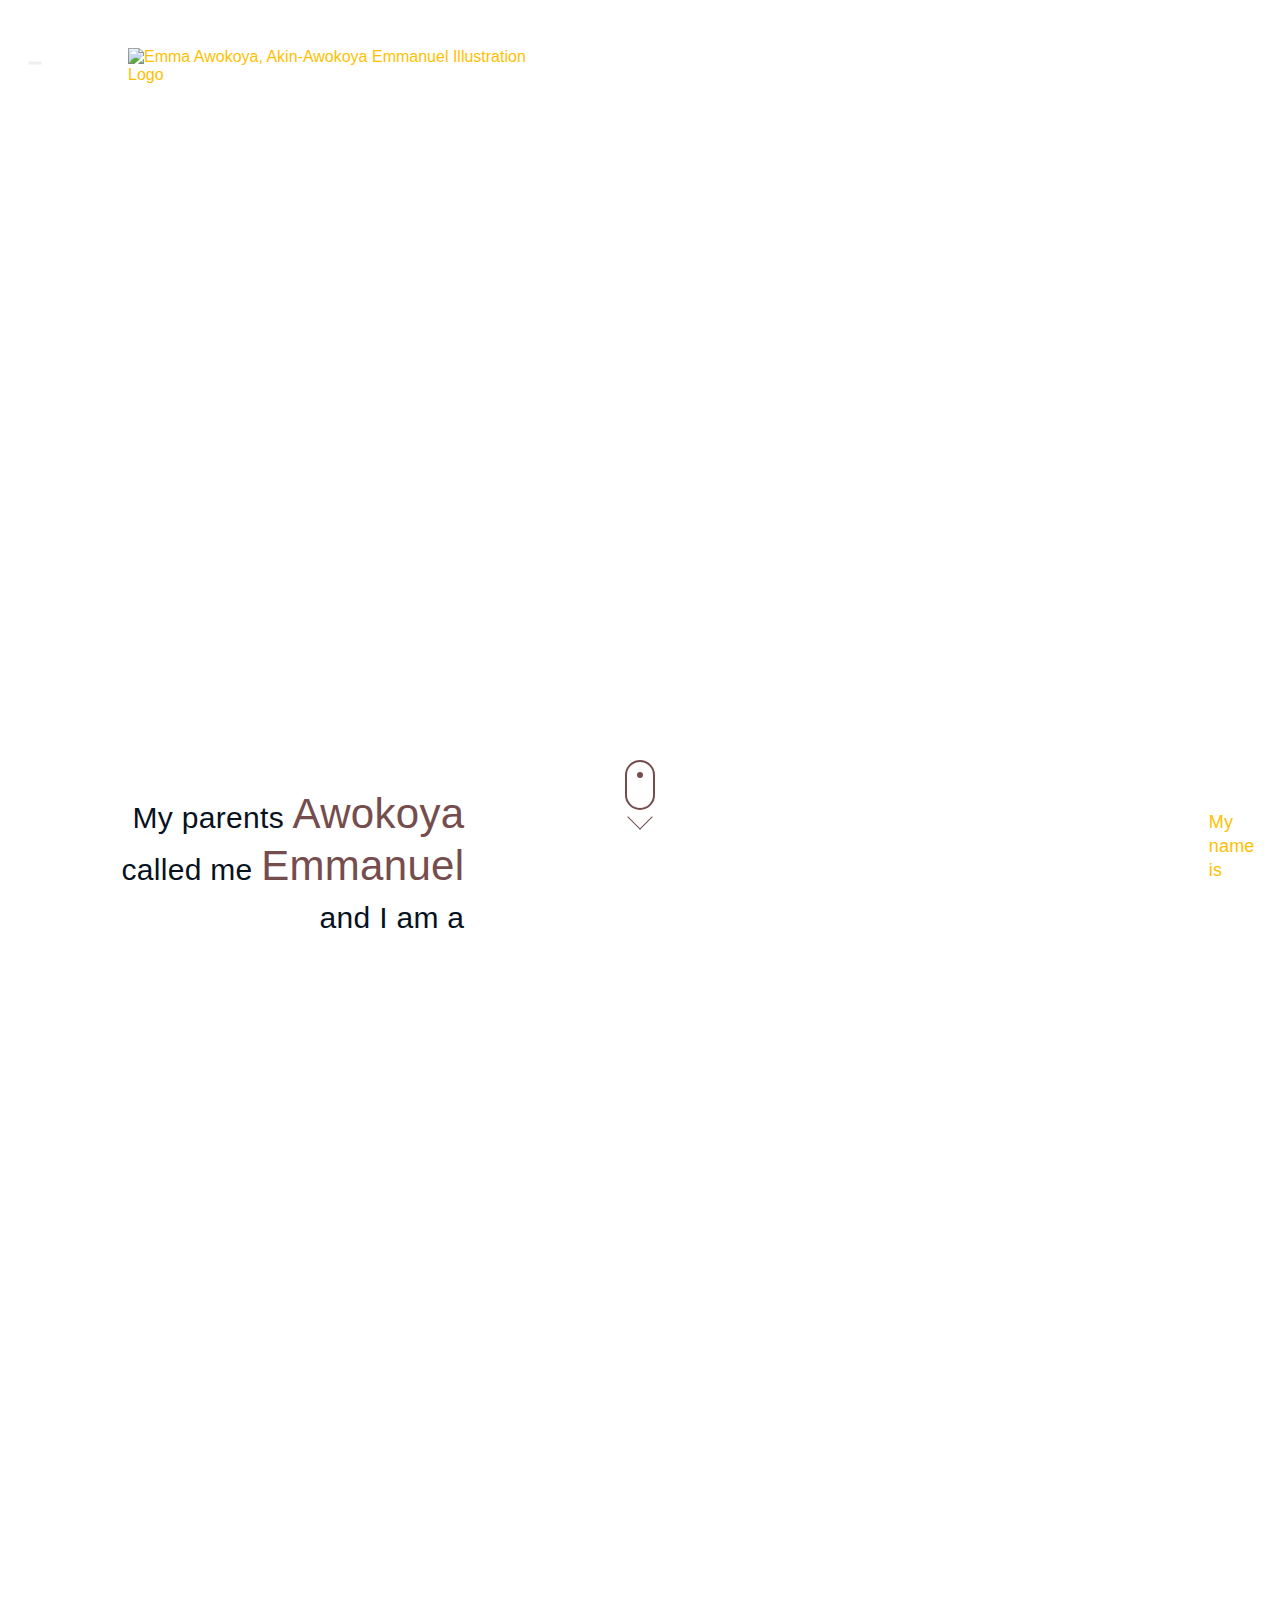
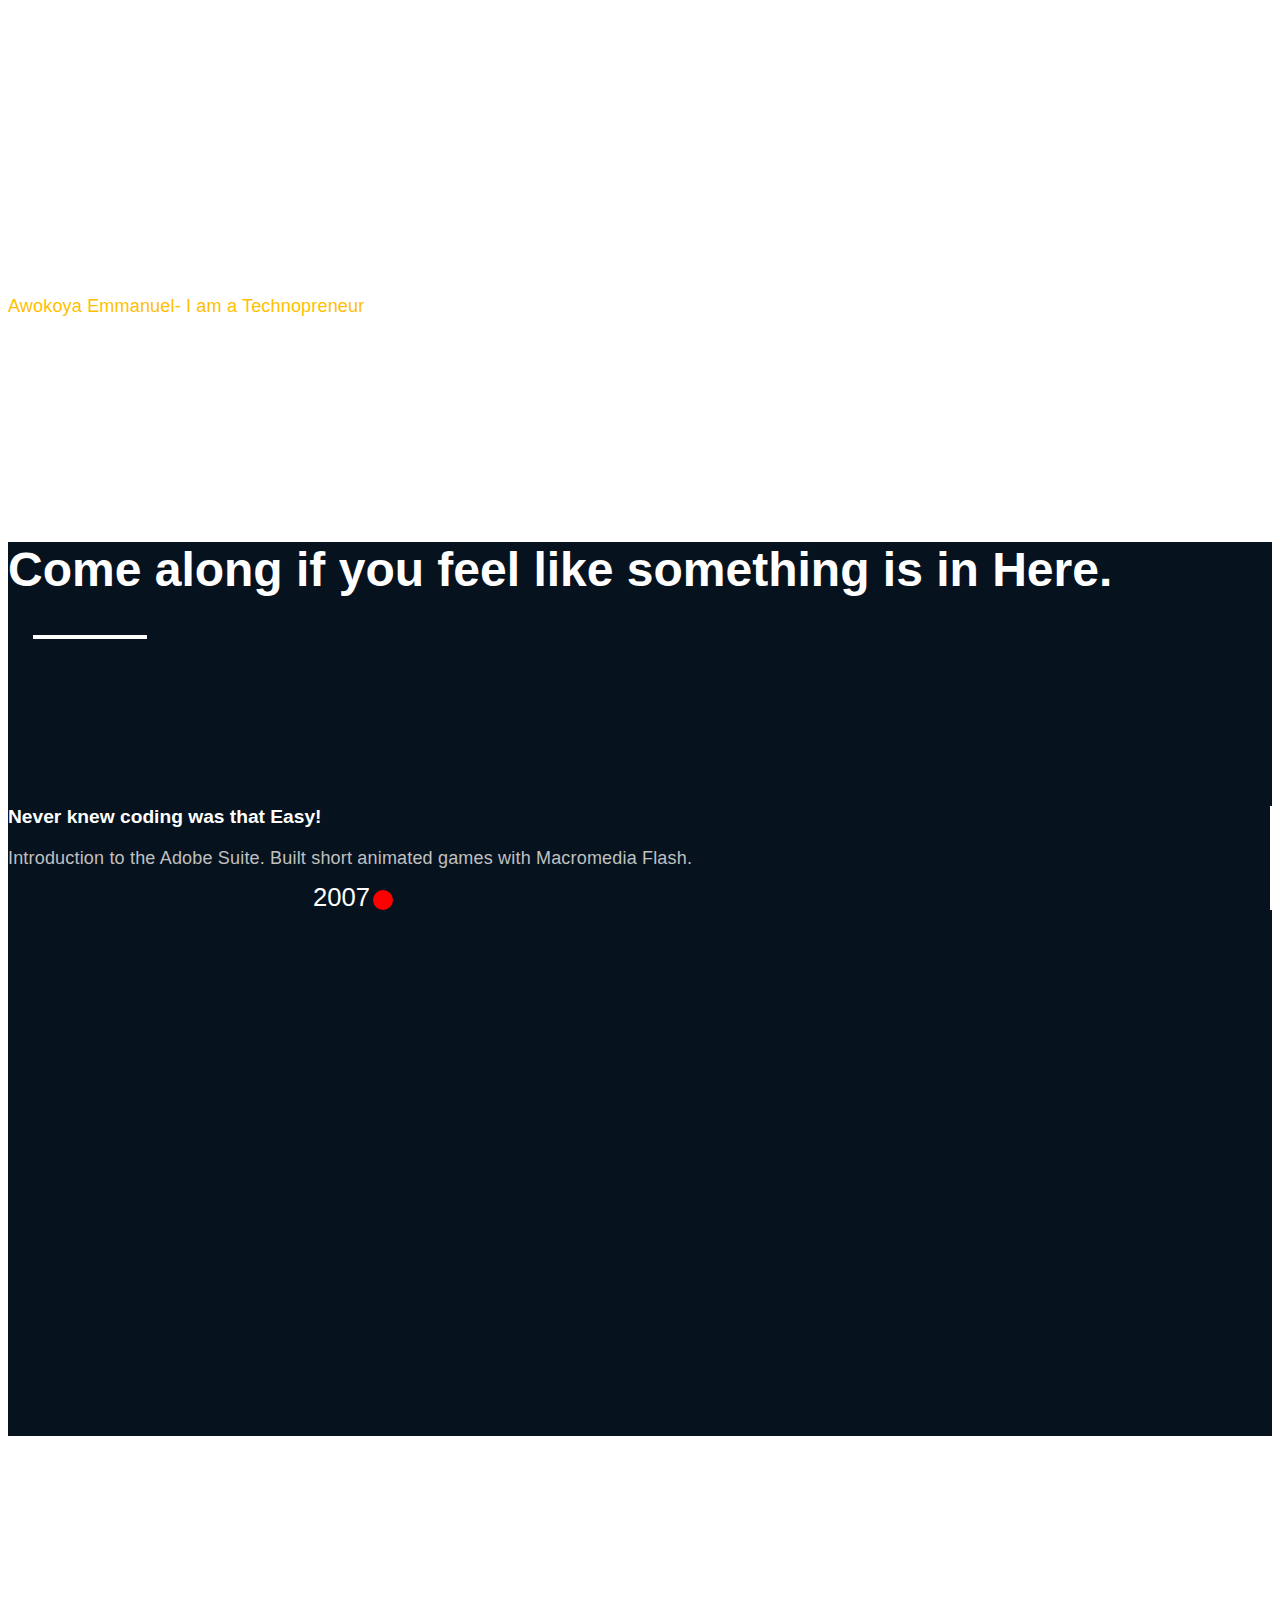
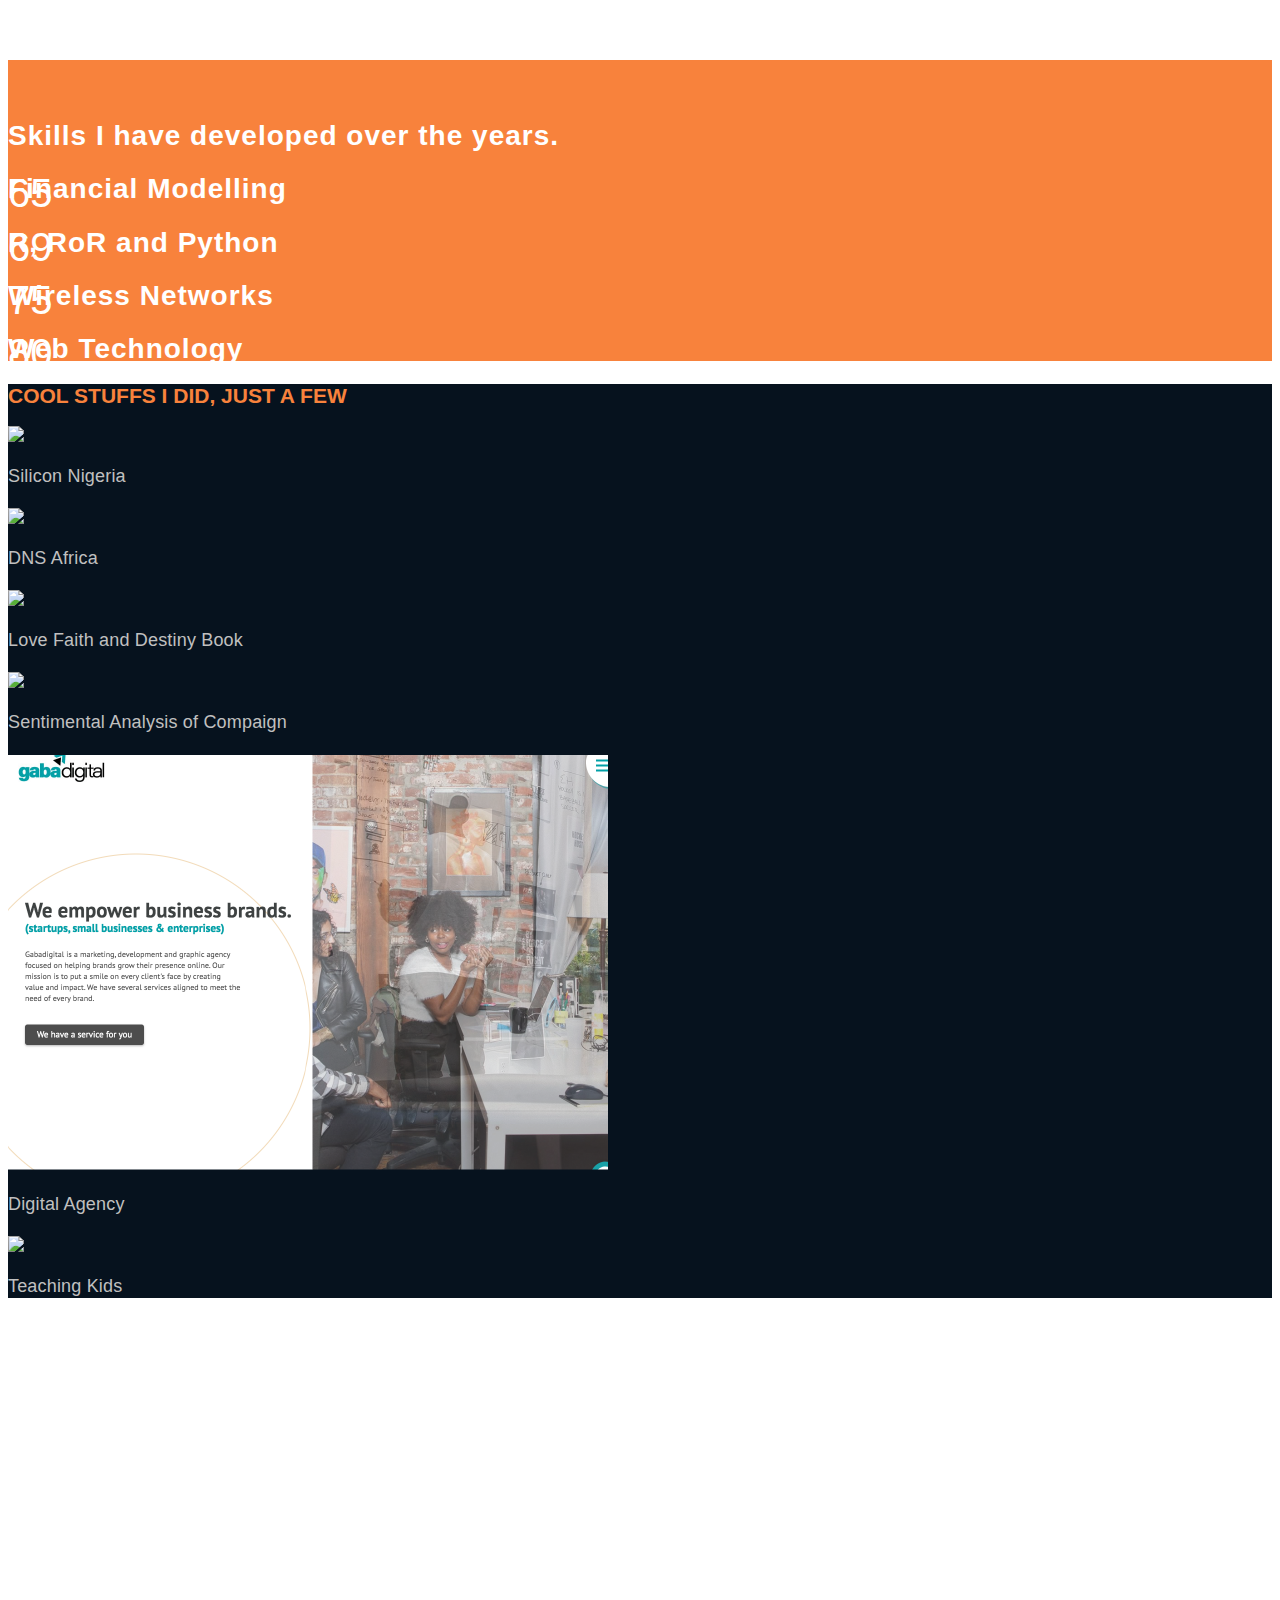
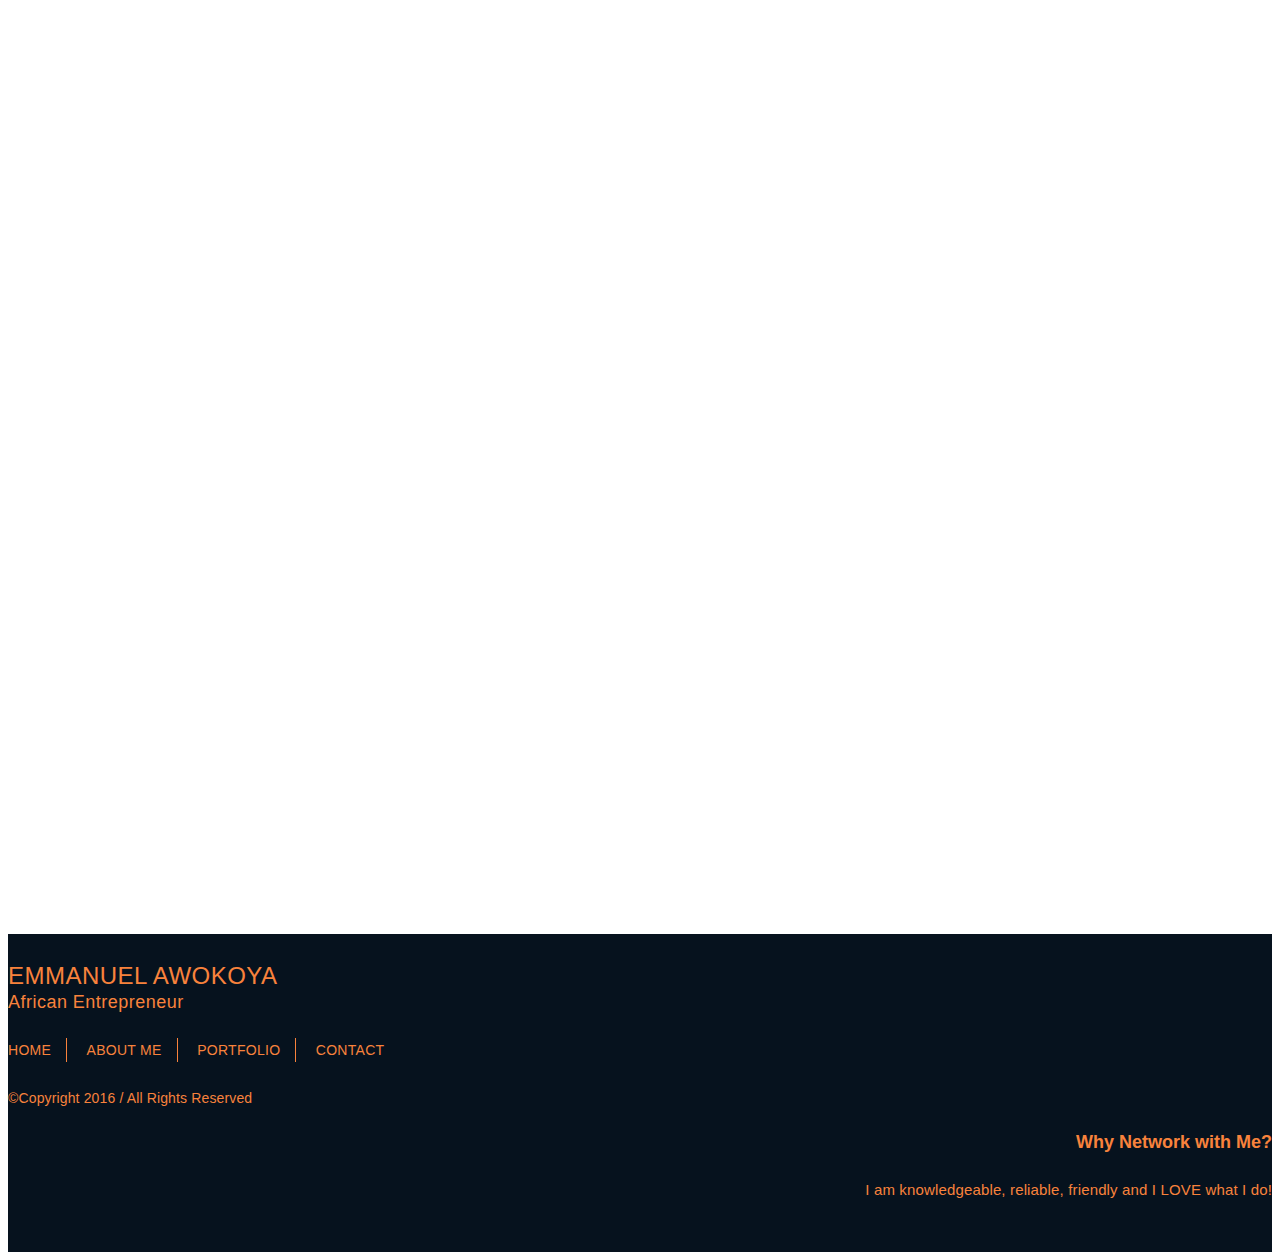
==== commit 7011a6e7: "Editing format" ====
--- a/index.html
+++ b/index.html
@@ -206,7 +206,7 @@
                 </div>
                 <div class="col-sm-6 col-md-3 text-center">
                     <span class="chart" data-percent="69"><span class="percent">69</span></span>
-                    <h2 class="text-center">R, Ruby on Rails and Python</h2>
+                    <h2 class="text-center">R, RoR and Python</h2>
                 </div>
                 <div class="col-sm-6 col-md-3 text-center">
                     <span class="chart" data-percent="75"><span class="percent">75</span></span>
@@ -246,11 +246,11 @@
                     <p>Sentimental Analysis of Compaign</p>
                 </div>
                 <div class="col-sm-12 col-md-4 text-center">
-                    <img src="images/gabadigital.png">
+                    <img class="responsive" src="images/gabadigital.png">
                     <p>Digital Agency </p>
                 </div>
                 <div class="col-sm-12 col-md-4 text-center">
-                    <a href="#" target="_blank"><img src="images/teachingkids.jpg"></a>
+                    <a href="www.gabadigital.com" target="_blank"><img src="images/teachingkids.jpg"></a>
                     <p>Teaching Kids</p>
                 </div>
             </div>
